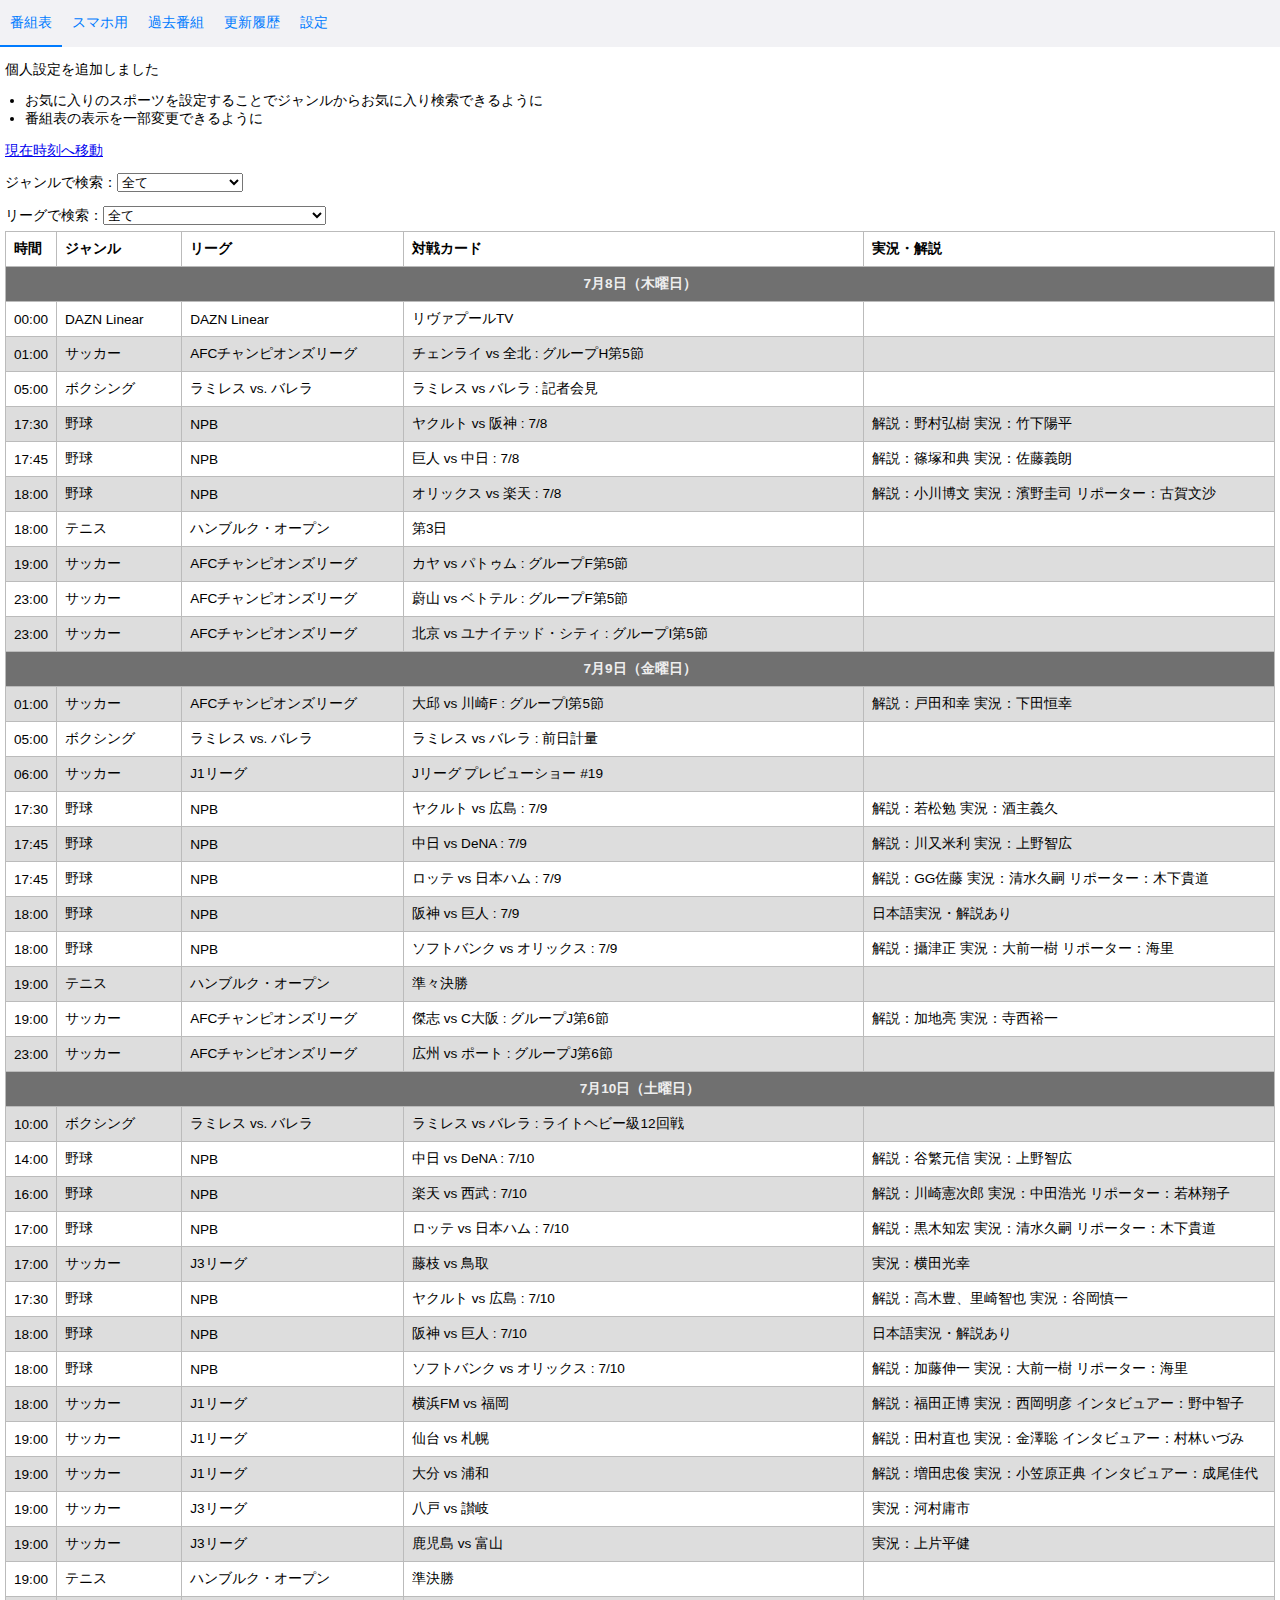
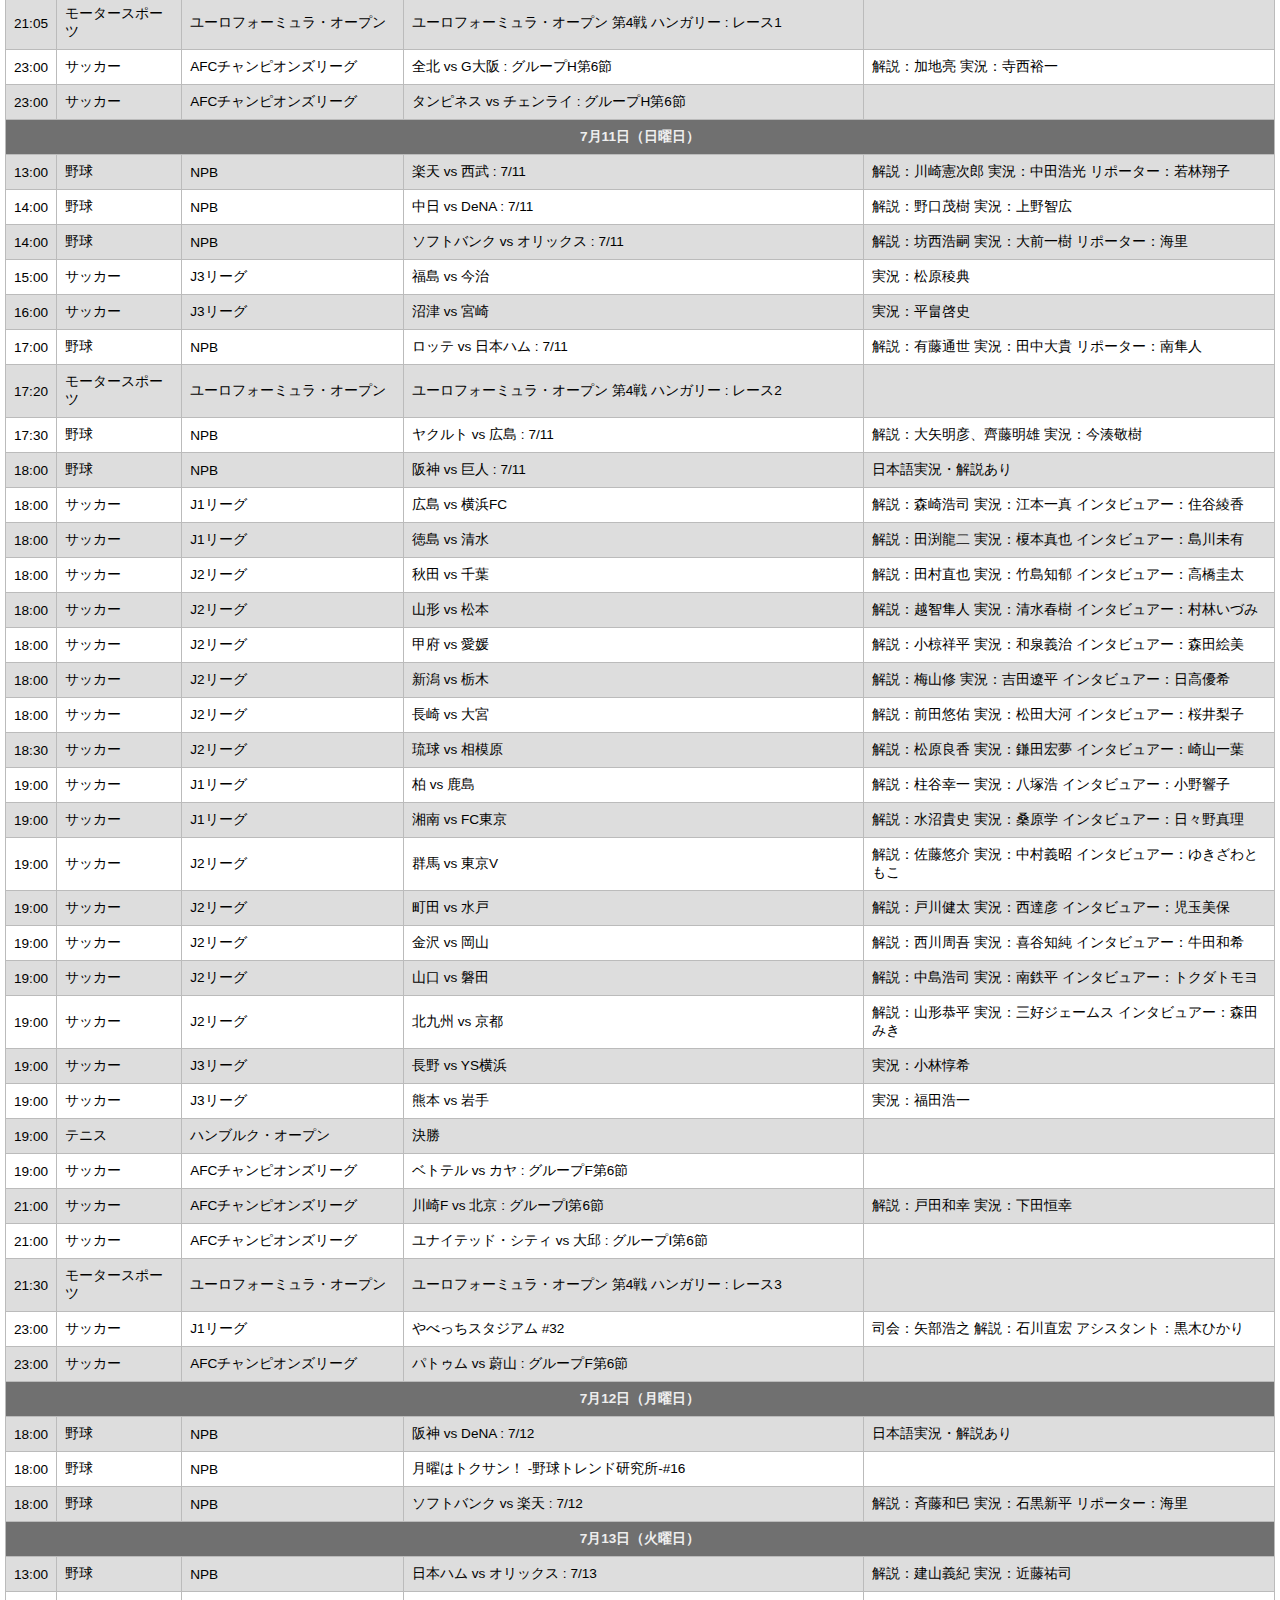
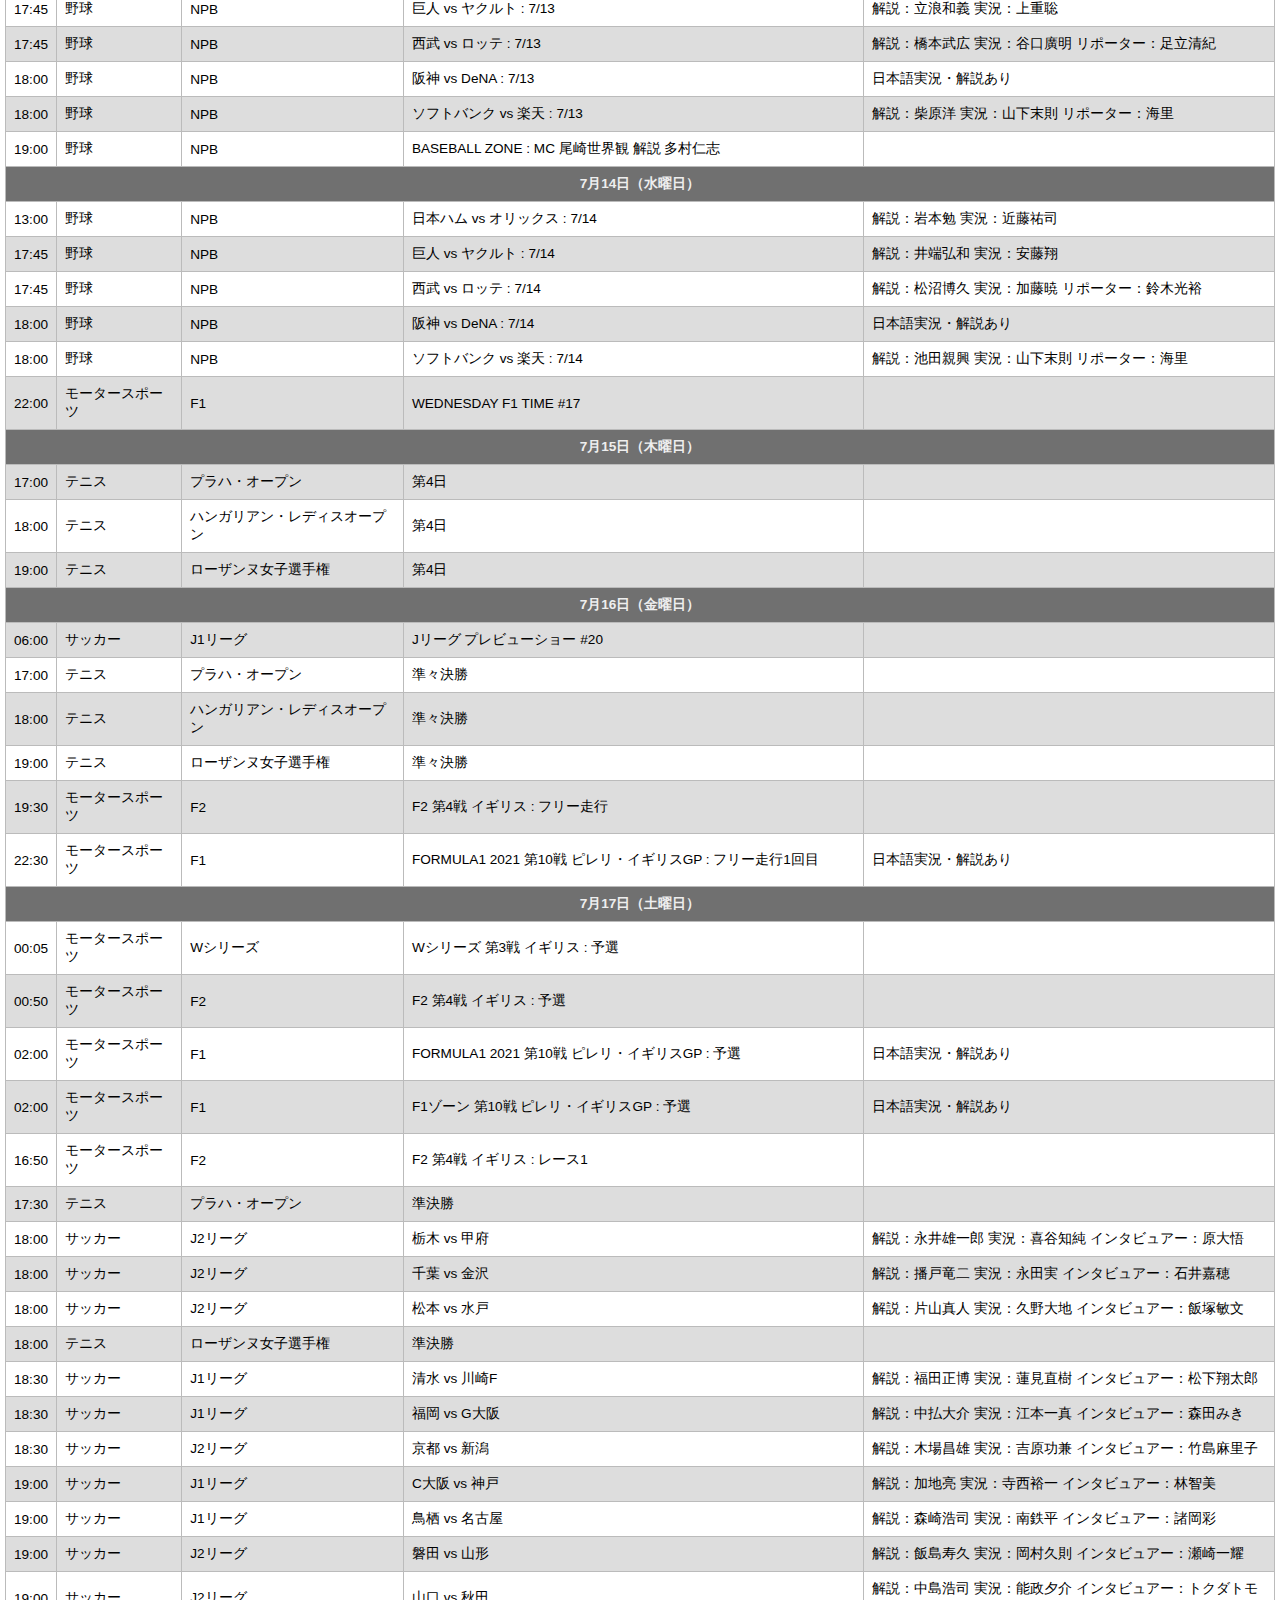
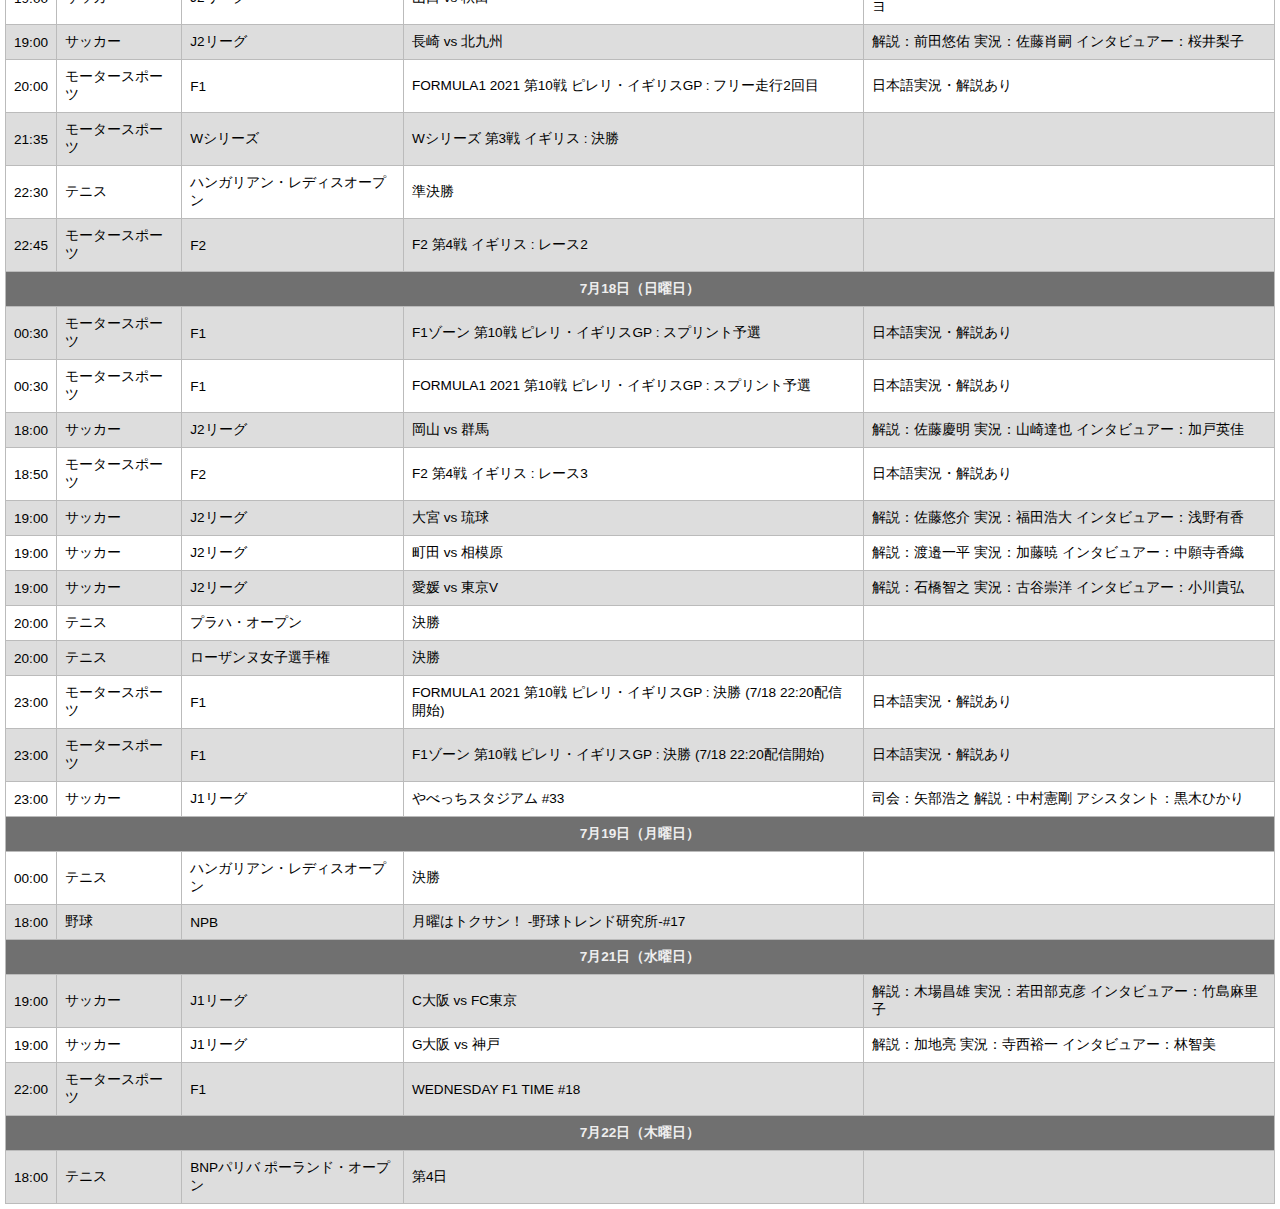
==== docs/index.html @ e7d512cc "番組表を更新" ====
<!DOCTYPE html>
<html lang="ja">
<head>
<meta charset="utf-8"/>
<meta name="viewport" content="width=device-width, initial-scale=1">
<title>DAZN番組表</title>
<script src="https://ajax.googleapis.com/ajax/libs/jquery/3.2.1/jquery.min.js"></script>
<link rel="stylesheet" href="./css/pc.css">
<script src="./js/search_schedule.js"></script>
</head>
<body>
<div id="menu"><ul>
<li class="current_location"><a href="./">番組表</a></li>
<li><a href="./sp/">スマホ用</a></li>
  <li><a href="past.html">過去番組</a></li>
<li><a href="changelog.html">更新履歴</a></li>
<li><a href="config.html">設定</a></li>
</ul>
</div>
<div id="footer" style="display:none;"></div>
<div class="container">
  
<!-- <div class="update_time">更新: 2021年07月08日 06:11</div> -->
<div id="for_bookmark"></div>
<p>個人設定を追加しました</p>
<ul style="padding: 0 1.5em;">
<li>お気に入りのスポーツを設定することでジャンルからお気に入り検索できるように</li>
<li>番組表の表示を一部変更できるように</li>
</ul>
<p><a href="javascript:void(0);" id="current_time">現在時刻へ移動</a></p>
ジャンルで検索：<select id="genre">
<option value="全て">全て</option>
<option value="お気に入り">お気に入り</option>
<option value="DAZN Linear">DAZN Linear</option>
<option value="サッカー">サッカー</option>
<option value="テニス">テニス</option>
<option value="ボクシング">ボクシング</option>
<option value="モータースポーツ">モータースポーツ</option>
<option value="野球">野球</option>
</select><br/>

リーグで検索：<select id="tournament">
<option value="全て">全て</option>
<option value="AFCチャンピオンズリーグ" class="サッカー">AFCチャンピオンズリーグ</option>
<option value="BNPパリバ ポーランド・オープン" class="テニス">BNPパリバ ポーランド・オープン</option>
<option value="DAZN Linear" class="DAZN Linear">DAZN Linear</option>
<option value="F1" class="モータースポーツ">F1</option>
<option value="F2" class="モータースポーツ">F2</option>
<option value="J1リーグ" class="サッカー">J1リーグ</option>
<option value="J2リーグ" class="サッカー">J2リーグ</option>
<option value="J3リーグ" class="サッカー">J3リーグ</option>
<option value="NPB" class="野球">NPB</option>
<option value="Wシリーズ" class="モータースポーツ">Wシリーズ</option>
<option value="ハンガリアン・レディスオープン" class="テニス">ハンガリアン・レディスオープン</option>
<option value="ハンブルク・オープン" class="テニス">ハンブルク・オープン</option>
<option value="プラハ・オープン" class="テニス">プラハ・オープン</option>
<option value="ユーロフォーミュラ・オープン" class="モータースポーツ">ユーロフォーミュラ・オープン</option>
<option value="ラミレス vs. バレラ" class="ボクシング">ラミレス vs. バレラ</option>
<option value="ローザンヌ女子選手権" class="テニス">ローザンヌ女子選手権</option>
</select><br/>
<table>
<tr><th>時間</th><th>ジャンル</th><th>リーグ</th><th>対戦カード</th><th>実況・解説</th></tr>
<tr class="date-row"><td colspan="5" rowspan="1"><b>7月8日（木曜日）</b></td></tr>
<tr><td class="date">00:00</td><td class="genre">DAZN Linear</td><td class="tournament">DAZN Linear</td><td>リヴァプールTV</td><td></td></tr>
<tr><td class="date">01:00</td><td class="genre">サッカー</td><td class="tournament">AFCチャンピオンズリーグ</td><td>チェンライ vs 全北 : グループH第5節</td><td></td></tr>
<tr><td class="date">05:00</td><td class="genre">ボクシング</td><td class="tournament">ラミレス vs. バレラ</td><td>ラミレス vs バレラ : 記者会見</td><td></td></tr>
<tr><td class="date">17:30</td><td class="genre">野球</td><td class="tournament">NPB</td><td>ヤクルト vs 阪神 : 7/8</td><td>解説：野村弘樹 実況：竹下陽平</td></tr>
<tr><td class="date">17:45</td><td class="genre">野球</td><td class="tournament">NPB</td><td>巨人 vs 中日 : 7/8</td><td>解説：篠塚和典 実況：佐藤義朗</td></tr>
<tr><td class="date">18:00</td><td class="genre">野球</td><td class="tournament">NPB</td><td>オリックス vs 楽天 : 7/8</td><td>解説：小川博文 実況：濱野圭司 リポーター：古賀文沙</td></tr>
<tr><td class="date">18:00</td><td class="genre">テニス</td><td class="tournament">ハンブルク・オープン</td><td>第3日</td><td></td></tr>
<tr><td class="date">19:00</td><td class="genre">サッカー</td><td class="tournament">AFCチャンピオンズリーグ</td><td>カヤ vs パトゥム : グループF第5節</td><td></td></tr>
<tr><td class="date">23:00</td><td class="genre">サッカー</td><td class="tournament">AFCチャンピオンズリーグ</td><td>蔚山 vs ベトテル : グループF第5節</td><td></td></tr>
<tr><td class="date">23:00</td><td class="genre">サッカー</td><td class="tournament">AFCチャンピオンズリーグ</td><td>北京 vs ユナイテッド・シティ : グループI第5節</td><td></td></tr>
<tr class="date-row"><td colspan="5" rowspan="1"><b>7月9日（金曜日）</b></td></tr>
<tr><td class="date">01:00</td><td class="genre">サッカー</td><td class="tournament">AFCチャンピオンズリーグ</td><td>大邱 vs 川崎F : グループI第5節</td><td>解説：戸田和幸 実況：下田恒幸</td></tr>
<tr><td class="date">05:00</td><td class="genre">ボクシング</td><td class="tournament">ラミレス vs. バレラ</td><td>ラミレス vs バレラ : 前日計量</td><td></td></tr>
<tr><td class="date">06:00</td><td class="genre">サッカー</td><td class="tournament">J1リーグ</td><td>Jリーグ プレビューショー #19</td><td></td></tr>
<tr><td class="date">17:30</td><td class="genre">野球</td><td class="tournament">NPB</td><td>ヤクルト vs 広島 : 7/9</td><td>解説：若松勉 実況：酒主義久</td></tr>
<tr><td class="date">17:45</td><td class="genre">野球</td><td class="tournament">NPB</td><td>中日 vs DeNA : 7/9</td><td>解説：川又米利 実況：上野智広</td></tr>
<tr><td class="date">17:45</td><td class="genre">野球</td><td class="tournament">NPB</td><td>ロッテ vs 日本ハム : 7/9</td><td>解説：GG佐藤 実況：清水久嗣 リポーター：木下貴道</td></tr>
<tr><td class="date">18:00</td><td class="genre">野球</td><td class="tournament">NPB</td><td>阪神 vs 巨人 : 7/9</td><td>日本語実況・解説あり</td></tr>
<tr><td class="date">18:00</td><td class="genre">野球</td><td class="tournament">NPB</td><td>ソフトバンク vs オリックス : 7/9</td><td>解説：攝津正 実況：大前一樹 リポーター：海里</td></tr>
<tr><td class="date">19:00</td><td class="genre">テニス</td><td class="tournament">ハンブルク・オープン</td><td>準々決勝</td><td></td></tr>
<tr><td class="date">19:00</td><td class="genre">サッカー</td><td class="tournament">AFCチャンピオンズリーグ</td><td>傑志 vs C大阪 : グループJ第6節</td><td>解説：加地亮 実況：寺西裕一</td></tr>
<tr><td class="date">23:00</td><td class="genre">サッカー</td><td class="tournament">AFCチャンピオンズリーグ</td><td>広州 vs ポート : グループJ第6節</td><td></td></tr>
<tr class="date-row"><td colspan="5" rowspan="1"><b>7月10日（土曜日）</b></td></tr>
<tr><td class="date">10:00</td><td class="genre">ボクシング</td><td class="tournament">ラミレス vs. バレラ</td><td>ラミレス vs バレラ : ライトヘビー級12回戦</td><td></td></tr>
<tr><td class="date">14:00</td><td class="genre">野球</td><td class="tournament">NPB</td><td>中日 vs DeNA : 7/10</td><td>解説：谷繁元信 実況：上野智広</td></tr>
<tr><td class="date">16:00</td><td class="genre">野球</td><td class="tournament">NPB</td><td>楽天 vs 西武 : 7/10</td><td>解説：川崎憲次郎 実況：中田浩光 リポーター：若林翔子</td></tr>
<tr><td class="date">17:00</td><td class="genre">野球</td><td class="tournament">NPB</td><td>ロッテ vs 日本ハム : 7/10</td><td>解説：黒木知宏 実況：清水久嗣 リポーター：木下貴道</td></tr>
<tr><td class="date">17:00</td><td class="genre">サッカー</td><td class="tournament">J3リーグ</td><td>藤枝 vs 鳥取</td><td>実況：横田光幸</td></tr>
<tr><td class="date">17:30</td><td class="genre">野球</td><td class="tournament">NPB</td><td>ヤクルト vs 広島 : 7/10</td><td>解説：高木豊、里崎智也 実況：谷岡慎一</td></tr>
<tr><td class="date">18:00</td><td class="genre">野球</td><td class="tournament">NPB</td><td>阪神 vs 巨人 : 7/10</td><td>日本語実況・解説あり</td></tr>
<tr><td class="date">18:00</td><td class="genre">野球</td><td class="tournament">NPB</td><td>ソフトバンク vs オリックス : 7/10</td><td>解説：加藤伸一 実況：大前一樹 リポーター：海里</td></tr>
<tr><td class="date">18:00</td><td class="genre">サッカー</td><td class="tournament">J1リーグ</td><td>横浜FM vs 福岡</td><td>解説：福田正博 実況：西岡明彦 インタビュアー：野中智子</td></tr>
<tr><td class="date">19:00</td><td class="genre">サッカー</td><td class="tournament">J1リーグ</td><td>仙台 vs 札幌</td><td>解説：田村直也 実況：金澤聡 インタビュアー：村林いづみ</td></tr>
<tr><td class="date">19:00</td><td class="genre">サッカー</td><td class="tournament">J1リーグ</td><td>大分 vs 浦和</td><td>解説：増田忠俊 実況：小笠原正典 インタビュアー：成尾佳代</td></tr>
<tr><td class="date">19:00</td><td class="genre">サッカー</td><td class="tournament">J3リーグ</td><td>八戸 vs 讃岐</td><td>実況：河村庸市</td></tr>
<tr><td class="date">19:00</td><td class="genre">サッカー</td><td class="tournament">J3リーグ</td><td>鹿児島 vs 富山</td><td>実況：上片平健</td></tr>
<tr><td class="date">19:00</td><td class="genre">テニス</td><td class="tournament">ハンブルク・オープン</td><td>準決勝</td><td></td></tr>
<tr><td class="date">21:05</td><td class="genre">モータースポーツ</td><td class="tournament">ユーロフォーミュラ・オープン</td><td>ユーロフォーミュラ・オープン 第4戦 ハンガリー : レース1</td><td></td></tr>
<tr><td class="date">23:00</td><td class="genre">サッカー</td><td class="tournament">AFCチャンピオンズリーグ</td><td>全北 vs G大阪 : グループH第6節</td><td>解説：加地亮 実況：寺西裕一</td></tr>
<tr><td class="date">23:00</td><td class="genre">サッカー</td><td class="tournament">AFCチャンピオンズリーグ</td><td>タンピネス vs チェンライ : グループH第6節</td><td></td></tr>
<tr class="date-row"><td colspan="5" rowspan="1"><b>7月11日（日曜日）</b></td></tr>
<tr><td class="date">13:00</td><td class="genre">野球</td><td class="tournament">NPB</td><td>楽天 vs 西武 : 7/11</td><td>解説：川崎憲次郎 実況：中田浩光 リポーター：若林翔子</td></tr>
<tr><td class="date">14:00</td><td class="genre">野球</td><td class="tournament">NPB</td><td>中日 vs DeNA : 7/11</td><td>解説：野口茂樹 実況：上野智広</td></tr>
<tr><td class="date">14:00</td><td class="genre">野球</td><td class="tournament">NPB</td><td>ソフトバンク vs オリックス : 7/11</td><td>解説：坊西浩嗣 実況：大前一樹 リポーター：海里</td></tr>
<tr><td class="date">15:00</td><td class="genre">サッカー</td><td class="tournament">J3リーグ</td><td>福島 vs 今治</td><td>実況：松原稜典</td></tr>
<tr><td class="date">16:00</td><td class="genre">サッカー</td><td class="tournament">J3リーグ</td><td>沼津 vs 宮崎</td><td>実況：平畠啓史</td></tr>
<tr><td class="date">17:00</td><td class="genre">野球</td><td class="tournament">NPB</td><td>ロッテ vs 日本ハム : 7/11</td><td>解説：有藤通世 実況：田中大貴 リポーター：南隼人</td></tr>
<tr><td class="date">17:20</td><td class="genre">モータースポーツ</td><td class="tournament">ユーロフォーミュラ・オープン</td><td>ユーロフォーミュラ・オープン 第4戦 ハンガリー : レース2</td><td></td></tr>
<tr><td class="date">17:30</td><td class="genre">野球</td><td class="tournament">NPB</td><td>ヤクルト vs 広島 : 7/11</td><td>解説：大矢明彦、齊藤明雄 実況：今湊敬樹</td></tr>
<tr><td class="date">18:00</td><td class="genre">野球</td><td class="tournament">NPB</td><td>阪神 vs 巨人 : 7/11</td><td>日本語実況・解説あり</td></tr>
<tr><td class="date">18:00</td><td class="genre">サッカー</td><td class="tournament">J1リーグ</td><td>広島 vs 横浜FC</td><td>解説：森崎浩司 実況：江本一真 インタビュアー：住谷綾香</td></tr>
<tr><td class="date">18:00</td><td class="genre">サッカー</td><td class="tournament">J1リーグ</td><td>徳島 vs 清水</td><td>解説：田渕龍二 実況：榎本真也 インタビュアー：島川未有</td></tr>
<tr><td class="date">18:00</td><td class="genre">サッカー</td><td class="tournament">J2リーグ</td><td>秋田 vs 千葉</td><td>解説：田村直也 実況：竹島知郁 インタビュアー：高橋圭太</td></tr>
<tr><td class="date">18:00</td><td class="genre">サッカー</td><td class="tournament">J2リーグ</td><td>山形 vs 松本</td><td>解説：越智隼人 実況：清水春樹 インタビュアー：村林いづみ</td></tr>
<tr><td class="date">18:00</td><td class="genre">サッカー</td><td class="tournament">J2リーグ</td><td>甲府 vs 愛媛</td><td>解説：小椋祥平 実況：和泉義治 インタビュアー：森田絵美</td></tr>
<tr><td class="date">18:00</td><td class="genre">サッカー</td><td class="tournament">J2リーグ</td><td>新潟 vs 栃木</td><td>解説：梅山修 実況：吉田遼平 インタビュアー：日高優希</td></tr>
<tr><td class="date">18:00</td><td class="genre">サッカー</td><td class="tournament">J2リーグ</td><td>長崎 vs 大宮</td><td>解説：前田悠佑 実況：松田大河 インタビュアー：桜井梨子</td></tr>
<tr><td class="date">18:30</td><td class="genre">サッカー</td><td class="tournament">J2リーグ</td><td>琉球 vs 相模原</td><td>解説：松原良香 実況：鎌田宏夢 インタビュアー：崎山一葉</td></tr>
<tr><td class="date">19:00</td><td class="genre">サッカー</td><td class="tournament">J1リーグ</td><td>柏 vs 鹿島</td><td>解説：柱谷幸一 実況：八塚浩 インタビュアー：小野響子</td></tr>
<tr><td class="date">19:00</td><td class="genre">サッカー</td><td class="tournament">J1リーグ</td><td>湘南 vs FC東京</td><td>解説：水沼貴史 実況：桑原学 インタビュアー：日々野真理</td></tr>
<tr><td class="date">19:00</td><td class="genre">サッカー</td><td class="tournament">J2リーグ</td><td>群馬 vs 東京V</td><td>解説：佐藤悠介 実況：中村義昭 インタビュアー：ゆきざわともこ</td></tr>
<tr><td class="date">19:00</td><td class="genre">サッカー</td><td class="tournament">J2リーグ</td><td>町田 vs 水戸</td><td>解説：戸川健太 実況：西達彦 インタビュアー：児玉美保</td></tr>
<tr><td class="date">19:00</td><td class="genre">サッカー</td><td class="tournament">J2リーグ</td><td>金沢 vs 岡山</td><td>解説：西川周吾 実況：喜谷知純 インタビュアー：牛田和希</td></tr>
<tr><td class="date">19:00</td><td class="genre">サッカー</td><td class="tournament">J2リーグ</td><td>山口 vs 磐田</td><td>解説：中島浩司 実況：南鉄平 インタビュアー：トクダトモヨ</td></tr>
<tr><td class="date">19:00</td><td class="genre">サッカー</td><td class="tournament">J2リーグ</td><td>北九州 vs 京都</td><td>解説：山形恭平 実況：三好ジェームス インタビュアー：森田みき</td></tr>
<tr><td class="date">19:00</td><td class="genre">サッカー</td><td class="tournament">J3リーグ</td><td>長野 vs YS横浜</td><td>実況：小林惇希</td></tr>
<tr><td class="date">19:00</td><td class="genre">サッカー</td><td class="tournament">J3リーグ</td><td>熊本 vs 岩手</td><td>実況：福田浩一</td></tr>
<tr><td class="date">19:00</td><td class="genre">テニス</td><td class="tournament">ハンブルク・オープン</td><td>決勝</td><td></td></tr>
<tr><td class="date">19:00</td><td class="genre">サッカー</td><td class="tournament">AFCチャンピオンズリーグ</td><td>ベトテル vs カヤ : グループF第6節</td><td></td></tr>
<tr><td class="date">21:00</td><td class="genre">サッカー</td><td class="tournament">AFCチャンピオンズリーグ</td><td>川崎F vs 北京 : グループI第6節</td><td>解説：戸田和幸 実況：下田恒幸</td></tr>
<tr><td class="date">21:00</td><td class="genre">サッカー</td><td class="tournament">AFCチャンピオンズリーグ</td><td>ユナイテッド・シティ vs 大邱 : グループI第6節</td><td></td></tr>
<tr><td class="date">21:30</td><td class="genre">モータースポーツ</td><td class="tournament">ユーロフォーミュラ・オープン</td><td>ユーロフォーミュラ・オープン 第4戦 ハンガリー : レース3</td><td></td></tr>
<tr><td class="date">23:00</td><td class="genre">サッカー</td><td class="tournament">J1リーグ</td><td>やべっちスタジアム #32</td><td>司会：矢部浩之 解説：石川直宏 アシスタント：黒木ひかり</td></tr>
<tr><td class="date">23:00</td><td class="genre">サッカー</td><td class="tournament">AFCチャンピオンズリーグ</td><td>パトゥム vs 蔚山 : グループF第6節</td><td></td></tr>
<tr class="date-row"><td colspan="5" rowspan="1"><b>7月12日（月曜日）</b></td></tr>
<tr><td class="date">18:00</td><td class="genre">野球</td><td class="tournament">NPB</td><td>阪神 vs DeNA : 7/12</td><td>日本語実況・解説あり</td></tr>
<tr><td class="date">18:00</td><td class="genre">野球</td><td class="tournament">NPB</td><td>月曜はトクサン！ -野球トレンド研究所-#16</td><td></td></tr>
<tr><td class="date">18:00</td><td class="genre">野球</td><td class="tournament">NPB</td><td>ソフトバンク vs 楽天 : 7/12</td><td>解説：斉藤和巳 実況：石黒新平 リポーター：海里</td></tr>
<tr class="date-row"><td colspan="5" rowspan="1"><b>7月13日（火曜日）</b></td></tr>
<tr><td class="date">13:00</td><td class="genre">野球</td><td class="tournament">NPB</td><td>日本ハム vs オリックス : 7/13</td><td>解説：建山義紀 実況：近藤祐司</td></tr>
<tr><td class="date">17:45</td><td class="genre">野球</td><td class="tournament">NPB</td><td>巨人 vs ヤクルト : 7/13</td><td>解説：立浪和義 実況：上重聡</td></tr>
<tr><td class="date">17:45</td><td class="genre">野球</td><td class="tournament">NPB</td><td>西武 vs ロッテ : 7/13</td><td>解説：橋本武広 実況：谷口廣明 リポーター：足立清紀</td></tr>
<tr><td class="date">18:00</td><td class="genre">野球</td><td class="tournament">NPB</td><td>阪神 vs DeNA : 7/13</td><td>日本語実況・解説あり</td></tr>
<tr><td class="date">18:00</td><td class="genre">野球</td><td class="tournament">NPB</td><td>ソフトバンク vs 楽天 : 7/13</td><td>解説：柴原洋 実況：山下末則 リポーター：海里</td></tr>
<tr><td class="date">19:00</td><td class="genre">野球</td><td class="tournament">NPB</td><td>BASEBALL ZONE : MC 尾崎世界観 解説 多村仁志</td><td></td></tr>
<tr class="date-row"><td colspan="5" rowspan="1"><b>7月14日（水曜日）</b></td></tr>
<tr><td class="date">13:00</td><td class="genre">野球</td><td class="tournament">NPB</td><td>日本ハム vs オリックス : 7/14</td><td>解説：岩本勉 実況：近藤祐司</td></tr>
<tr><td class="date">17:45</td><td class="genre">野球</td><td class="tournament">NPB</td><td>巨人 vs ヤクルト : 7/14</td><td>解説：井端弘和 実況：安藤翔</td></tr>
<tr><td class="date">17:45</td><td class="genre">野球</td><td class="tournament">NPB</td><td>西武 vs ロッテ : 7/14</td><td>解説：松沼博久 実況：加藤暁 リポーター：鈴木光裕</td></tr>
<tr><td class="date">18:00</td><td class="genre">野球</td><td class="tournament">NPB</td><td>阪神 vs DeNA : 7/14</td><td>日本語実況・解説あり</td></tr>
<tr><td class="date">18:00</td><td class="genre">野球</td><td class="tournament">NPB</td><td>ソフトバンク vs 楽天 : 7/14</td><td>解説：池田親興 実況：山下末則 リポーター：海里</td></tr>
<tr><td class="date">22:00</td><td class="genre">モータースポーツ</td><td class="tournament">F1</td><td>WEDNESDAY F1 TIME #17</td><td></td></tr>
<tr class="date-row"><td colspan="5" rowspan="1"><b>7月15日（木曜日）</b></td></tr>
<tr><td class="date">17:00</td><td class="genre">テニス</td><td class="tournament">プラハ・オープン</td><td>第4日</td><td></td></tr>
<tr><td class="date">18:00</td><td class="genre">テニス</td><td class="tournament">ハンガリアン・レディスオープン</td><td>第4日</td><td></td></tr>
<tr><td class="date">19:00</td><td class="genre">テニス</td><td class="tournament">ローザンヌ女子選手権</td><td>第4日</td><td></td></tr>
<tr class="date-row"><td colspan="5" rowspan="1"><b>7月16日（金曜日）</b></td></tr>
<tr><td class="date">06:00</td><td class="genre">サッカー</td><td class="tournament">J1リーグ</td><td>Jリーグ プレビューショー #20</td><td></td></tr>
<tr><td class="date">17:00</td><td class="genre">テニス</td><td class="tournament">プラハ・オープン</td><td>準々決勝</td><td></td></tr>
<tr><td class="date">18:00</td><td class="genre">テニス</td><td class="tournament">ハンガリアン・レディスオープン</td><td>準々決勝</td><td></td></tr>
<tr><td class="date">19:00</td><td class="genre">テニス</td><td class="tournament">ローザンヌ女子選手権</td><td>準々決勝</td><td></td></tr>
<tr><td class="date">19:30</td><td class="genre">モータースポーツ</td><td class="tournament">F2</td><td>F2 第4戦 イギリス : フリー走行</td><td></td></tr>
<tr><td class="date">22:30</td><td class="genre">モータースポーツ</td><td class="tournament">F1</td><td>FORMULA1 2021 第10戦 ピレリ・イギリスGP : フリー走行1回目</td><td>日本語実況・解説あり</td></tr>
<tr class="date-row"><td colspan="5" rowspan="1"><b>7月17日（土曜日）</b></td></tr>
<tr><td class="date">00:05</td><td class="genre">モータースポーツ</td><td class="tournament">Wシリーズ</td><td>Wシリーズ 第3戦 イギリス : 予選</td><td></td></tr>
<tr><td class="date">00:50</td><td class="genre">モータースポーツ</td><td class="tournament">F2</td><td>F2 第4戦 イギリス : 予選</td><td></td></tr>
<tr><td class="date">02:00</td><td class="genre">モータースポーツ</td><td class="tournament">F1</td><td>FORMULA1 2021 第10戦 ピレリ・イギリスGP : 予選</td><td>日本語実況・解説あり</td></tr>
<tr><td class="date">02:00</td><td class="genre">モータースポーツ</td><td class="tournament">F1</td><td>F1ゾーン 第10戦 ピレリ・イギリスGP : 予選</td><td>日本語実況・解説あり</td></tr>
<tr><td class="date">16:50</td><td class="genre">モータースポーツ</td><td class="tournament">F2</td><td>F2 第4戦 イギリス : レース1</td><td></td></tr>
<tr><td class="date">17:30</td><td class="genre">テニス</td><td class="tournament">プラハ・オープン</td><td>準決勝</td><td></td></tr>
<tr><td class="date">18:00</td><td class="genre">サッカー</td><td class="tournament">J2リーグ</td><td>栃木 vs 甲府</td><td>解説：永井雄一郎 実況：喜谷知純 インタビュアー：原大悟</td></tr>
<tr><td class="date">18:00</td><td class="genre">サッカー</td><td class="tournament">J2リーグ</td><td>千葉 vs 金沢</td><td>解説：播戸竜二 実況：永田実 インタビュアー：石井嘉穂</td></tr>
<tr><td class="date">18:00</td><td class="genre">サッカー</td><td class="tournament">J2リーグ</td><td>松本 vs 水戸</td><td>解説：片山真人 実況：久野大地 インタビュアー：飯塚敏文</td></tr>
<tr><td class="date">18:00</td><td class="genre">テニス</td><td class="tournament">ローザンヌ女子選手権</td><td>準決勝</td><td></td></tr>
<tr><td class="date">18:30</td><td class="genre">サッカー</td><td class="tournament">J1リーグ</td><td>清水 vs 川崎F</td><td>解説：福田正博 実況：蓮見直樹 インタビュアー：松下翔太郎</td></tr>
<tr><td class="date">18:30</td><td class="genre">サッカー</td><td class="tournament">J1リーグ</td><td>福岡 vs G大阪</td><td>解説：中払大介 実況：江本一真 インタビュアー：森田みき</td></tr>
<tr><td class="date">18:30</td><td class="genre">サッカー</td><td class="tournament">J2リーグ</td><td>京都 vs 新潟</td><td>解説：木場昌雄 実況：吉原功兼 インタビュアー：竹島麻里子</td></tr>
<tr><td class="date">19:00</td><td class="genre">サッカー</td><td class="tournament">J1リーグ</td><td>C大阪 vs 神戸</td><td>解説：加地亮 実況：寺西裕一 インタビュアー：林智美</td></tr>
<tr><td class="date">19:00</td><td class="genre">サッカー</td><td class="tournament">J1リーグ</td><td>鳥栖 vs 名古屋</td><td>解説：森崎浩司 実況：南鉄平 インタビュアー：諸岡彩</td></tr>
<tr><td class="date">19:00</td><td class="genre">サッカー</td><td class="tournament">J2リーグ</td><td>磐田 vs 山形</td><td>解説：飯島寿久 実況：岡村久則 インタビュアー：瀬崎一耀</td></tr>
<tr><td class="date">19:00</td><td class="genre">サッカー</td><td class="tournament">J2リーグ</td><td>山口 vs 秋田</td><td>解説：中島浩司 実況：能政夕介 インタビュアー：トクダトモヨ</td></tr>
<tr><td class="date">19:00</td><td class="genre">サッカー</td><td class="tournament">J2リーグ</td><td>長崎 vs 北九州</td><td>解説：前田悠佑 実況：佐藤肖嗣 インタビュアー：桜井梨子</td></tr>
<tr><td class="date">20:00</td><td class="genre">モータースポーツ</td><td class="tournament">F1</td><td>FORMULA1 2021 第10戦 ピレリ・イギリスGP : フリー走行2回目</td><td>日本語実況・解説あり</td></tr>
<tr><td class="date">21:35</td><td class="genre">モータースポーツ</td><td class="tournament">Wシリーズ</td><td>Wシリーズ 第3戦 イギリス : 決勝</td><td></td></tr>
<tr><td class="date">22:30</td><td class="genre">テニス</td><td class="tournament">ハンガリアン・レディスオープン</td><td>準決勝</td><td></td></tr>
<tr><td class="date">22:45</td><td class="genre">モータースポーツ</td><td class="tournament">F2</td><td>F2 第4戦 イギリス : レース2</td><td></td></tr>
<tr class="date-row"><td colspan="5" rowspan="1"><b>7月18日（日曜日）</b></td></tr>
<tr><td class="date">00:30</td><td class="genre">モータースポーツ</td><td class="tournament">F1</td><td>F1ゾーン 第10戦 ピレリ・イギリスGP : スプリント予選</td><td>日本語実況・解説あり</td></tr>
<tr><td class="date">00:30</td><td class="genre">モータースポーツ</td><td class="tournament">F1</td><td>FORMULA1 2021 第10戦 ピレリ・イギリスGP : スプリント予選</td><td>日本語実況・解説あり</td></tr>
<tr><td class="date">18:00</td><td class="genre">サッカー</td><td class="tournament">J2リーグ</td><td>岡山 vs 群馬</td><td>解説：佐藤慶明 実況：山崎達也 インタビュアー：加戸英佳</td></tr>
<tr><td class="date">18:50</td><td class="genre">モータースポーツ</td><td class="tournament">F2</td><td>F2 第4戦 イギリス : レース3</td><td>日本語実況・解説あり</td></tr>
<tr><td class="date">19:00</td><td class="genre">サッカー</td><td class="tournament">J2リーグ</td><td>大宮 vs 琉球</td><td>解説：佐藤悠介 実況：福田浩大 インタビュアー：浅野有香</td></tr>
<tr><td class="date">19:00</td><td class="genre">サッカー</td><td class="tournament">J2リーグ</td><td>町田 vs 相模原</td><td>解説：渡邉一平 実況：加藤暁 インタビュアー：中願寺香織</td></tr>
<tr><td class="date">19:00</td><td class="genre">サッカー</td><td class="tournament">J2リーグ</td><td>愛媛 vs 東京V</td><td>解説：石橋智之 実況：古谷崇洋 インタビュアー：小川貴弘</td></tr>
<tr><td class="date">20:00</td><td class="genre">テニス</td><td class="tournament">プラハ・オープン</td><td>決勝</td><td></td></tr>
<tr><td class="date">20:00</td><td class="genre">テニス</td><td class="tournament">ローザンヌ女子選手権</td><td>決勝</td><td></td></tr>
<tr><td class="date">23:00</td><td class="genre">モータースポーツ</td><td class="tournament">F1</td><td>FORMULA1 2021 第10戦 ピレリ・イギリスGP : 決勝 (7/18 22:20配信開始)</td><td>日本語実況・解説あり</td></tr>
<tr><td class="date">23:00</td><td class="genre">モータースポーツ</td><td class="tournament">F1</td><td>F1ゾーン 第10戦 ピレリ・イギリスGP : 決勝 (7/18 22:20配信開始)</td><td>日本語実況・解説あり</td></tr>
<tr><td class="date">23:00</td><td class="genre">サッカー</td><td class="tournament">J1リーグ</td><td>やべっちスタジアム #33</td><td>司会：矢部浩之 解説：中村憲剛 アシスタント：黒木ひかり</td></tr>
<tr class="date-row"><td colspan="5" rowspan="1"><b>7月19日（月曜日）</b></td></tr>
<tr><td class="date">00:00</td><td class="genre">テニス</td><td class="tournament">ハンガリアン・レディスオープン</td><td>決勝</td><td></td></tr>
<tr><td class="date">18:00</td><td class="genre">野球</td><td class="tournament">NPB</td><td>月曜はトクサン！ -野球トレンド研究所-#17</td><td></td></tr>
<tr class="date-row"><td colspan="5" rowspan="1"><b>7月21日（水曜日）</b></td></tr>
<tr><td class="date">19:00</td><td class="genre">サッカー</td><td class="tournament">J1リーグ</td><td>C大阪 vs FC東京</td><td>解説：木場昌雄 実況：若田部克彦 インタビュアー：竹島麻里子</td></tr>
<tr><td class="date">19:00</td><td class="genre">サッカー</td><td class="tournament">J1リーグ</td><td>G大阪 vs 神戸</td><td>解説：加地亮 実況：寺西裕一 インタビュアー：林智美</td></tr>
<tr><td class="date">22:00</td><td class="genre">モータースポーツ</td><td class="tournament">F1</td><td>WEDNESDAY F1 TIME #18</td><td></td></tr>
<tr class="date-row"><td colspan="5" rowspan="1"><b>7月22日（木曜日）</b></td></tr>
<tr><td class="date">18:00</td><td class="genre">テニス</td><td class="tournament">BNPパリバ ポーランド・オープン</td><td>第4日</td><td></td></tr>
</table>
</div>
</body>
</html>
---- docs/css/pc.css ----
body {
    background-color: white;
    font-size: 0.85em;
    margin: 0;
    font-family: sans-serif;
}

table {
    border-collapse: separate;
    border-spacing: 0;
    empty-cells: show;
    border-top: 1px solid #bbbbbb;
    border-right: none;
    border-bottom: none;
    border-left: 1px solid #bbbbbb;
}

td, th {
    border-top: none;
    border-right: 1px solid #bbbbbb;
    border-bottom: 1px solid #bbbbbb;
    border-left:none;
    text-align: left;
    padding: 8px;
}


tr:nth-child(even){
    background-color: #dddddd;
}

tr.date-row{
    background-color: #707070;
    color: #eeeeee;
}

#menu ul{
    margin: 0;
    padding: 0;
    list-style: none;
    overflow: hidden;
    background-color: #f2f2f5;
}
#menu li{
    float: left;
}
#menu li a{
    display: block;
    text-align: center;
    margin: 0 20px 0 0;
    color: #007bff;
    text-decoration: none;
    line-height: 45px;
    width: 100%;
}

div.container {
    margin: 5px;
}

#menu li.current_location {
    border-bottom: solid 2px #007bff;
}

@media screen and (max-width: 480px) {
    body {
	margin: 0;
    }
    
    #menu ul {
	width: 100%;
    }
    #menu li {
	width: 64px;
	width: -webkit-calc(100% / 5);
	width: calc(100% / 5);
    }
    #menu li a {
	margin: 0;
	font-size: 14px;
    }
    td:nth-child(4n){
	min-width: 5rem;
    }
    select#tournament {
	max-width: calc(100% - 7rem);
    }

    div.container {
	margin: 0;
    }
}

div#footer{
    background-color: #cccccc;
    color: #171717;
    z-index: 99;
    position: fixed;
    bottom: 0;
    left: 0;
    right: 0;
    padding: 5px 0px;
    border: solid 1px black;
}

div.update_time {
  margin: 1em 0;
}
select#genre {
  margin-bottom: 1em;
}
select#tournament {
  margin-bottom: 0.5em;
}
tr.date-row>td {
  text-align: center;
}

@media print {
    table {
	border-collapse: collapse;
	border: 1px solid #bbbbbb;
    }
    
    tr {
	page-break-inside: avoid;
    }

    td, th {
	border: 1px solid #bbbbbb;
    }
}
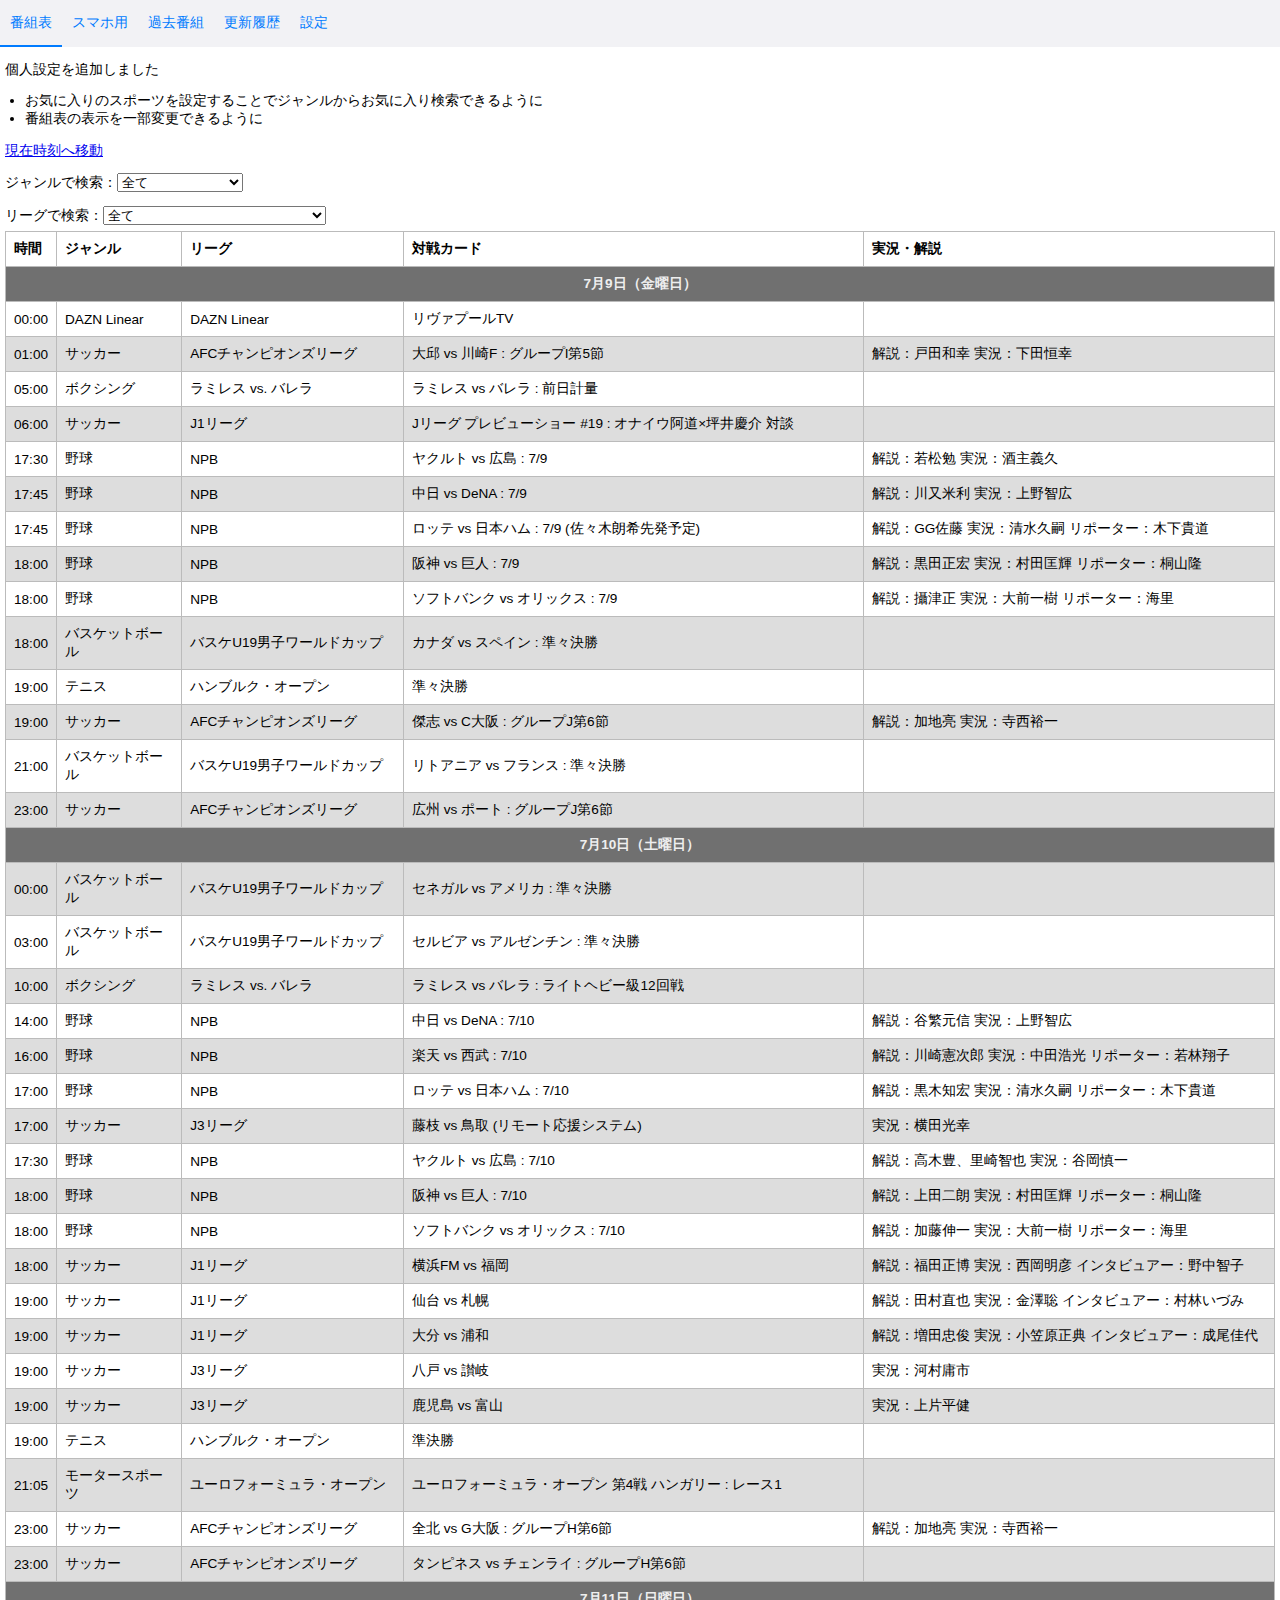
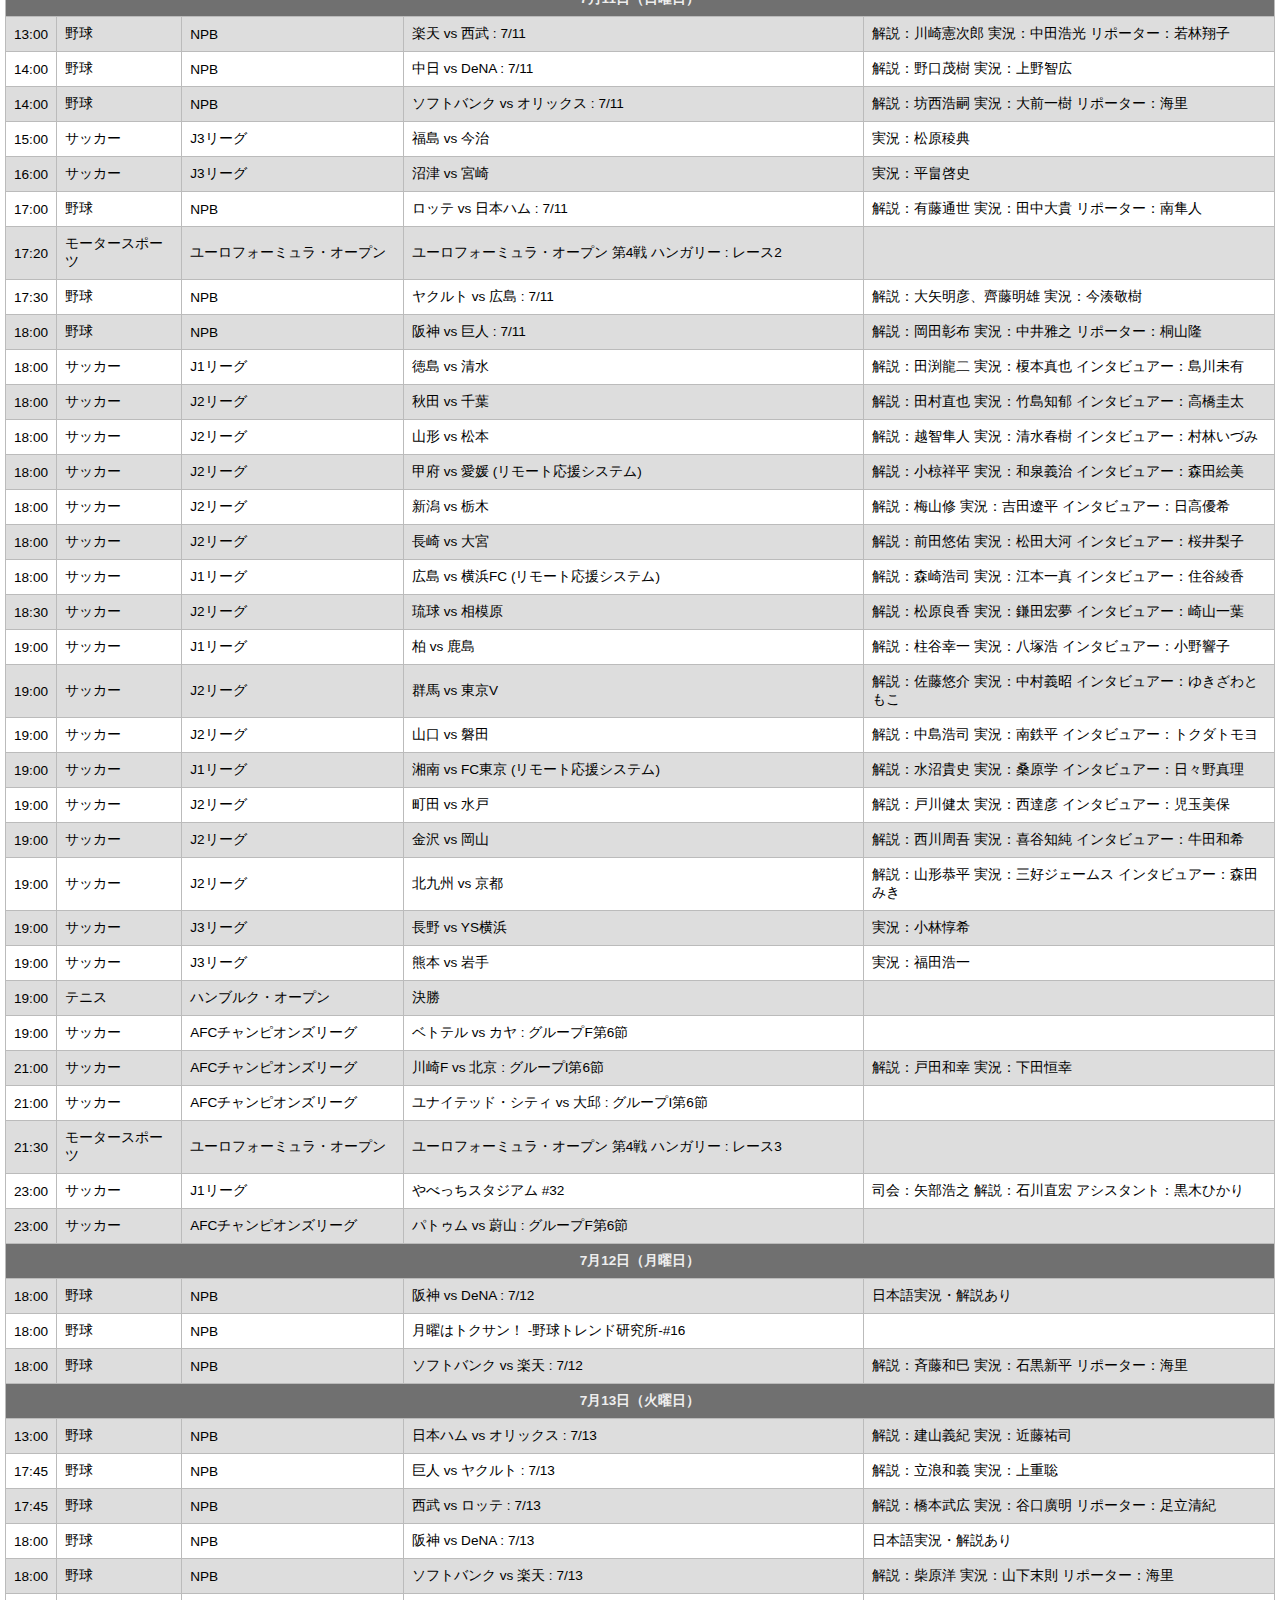
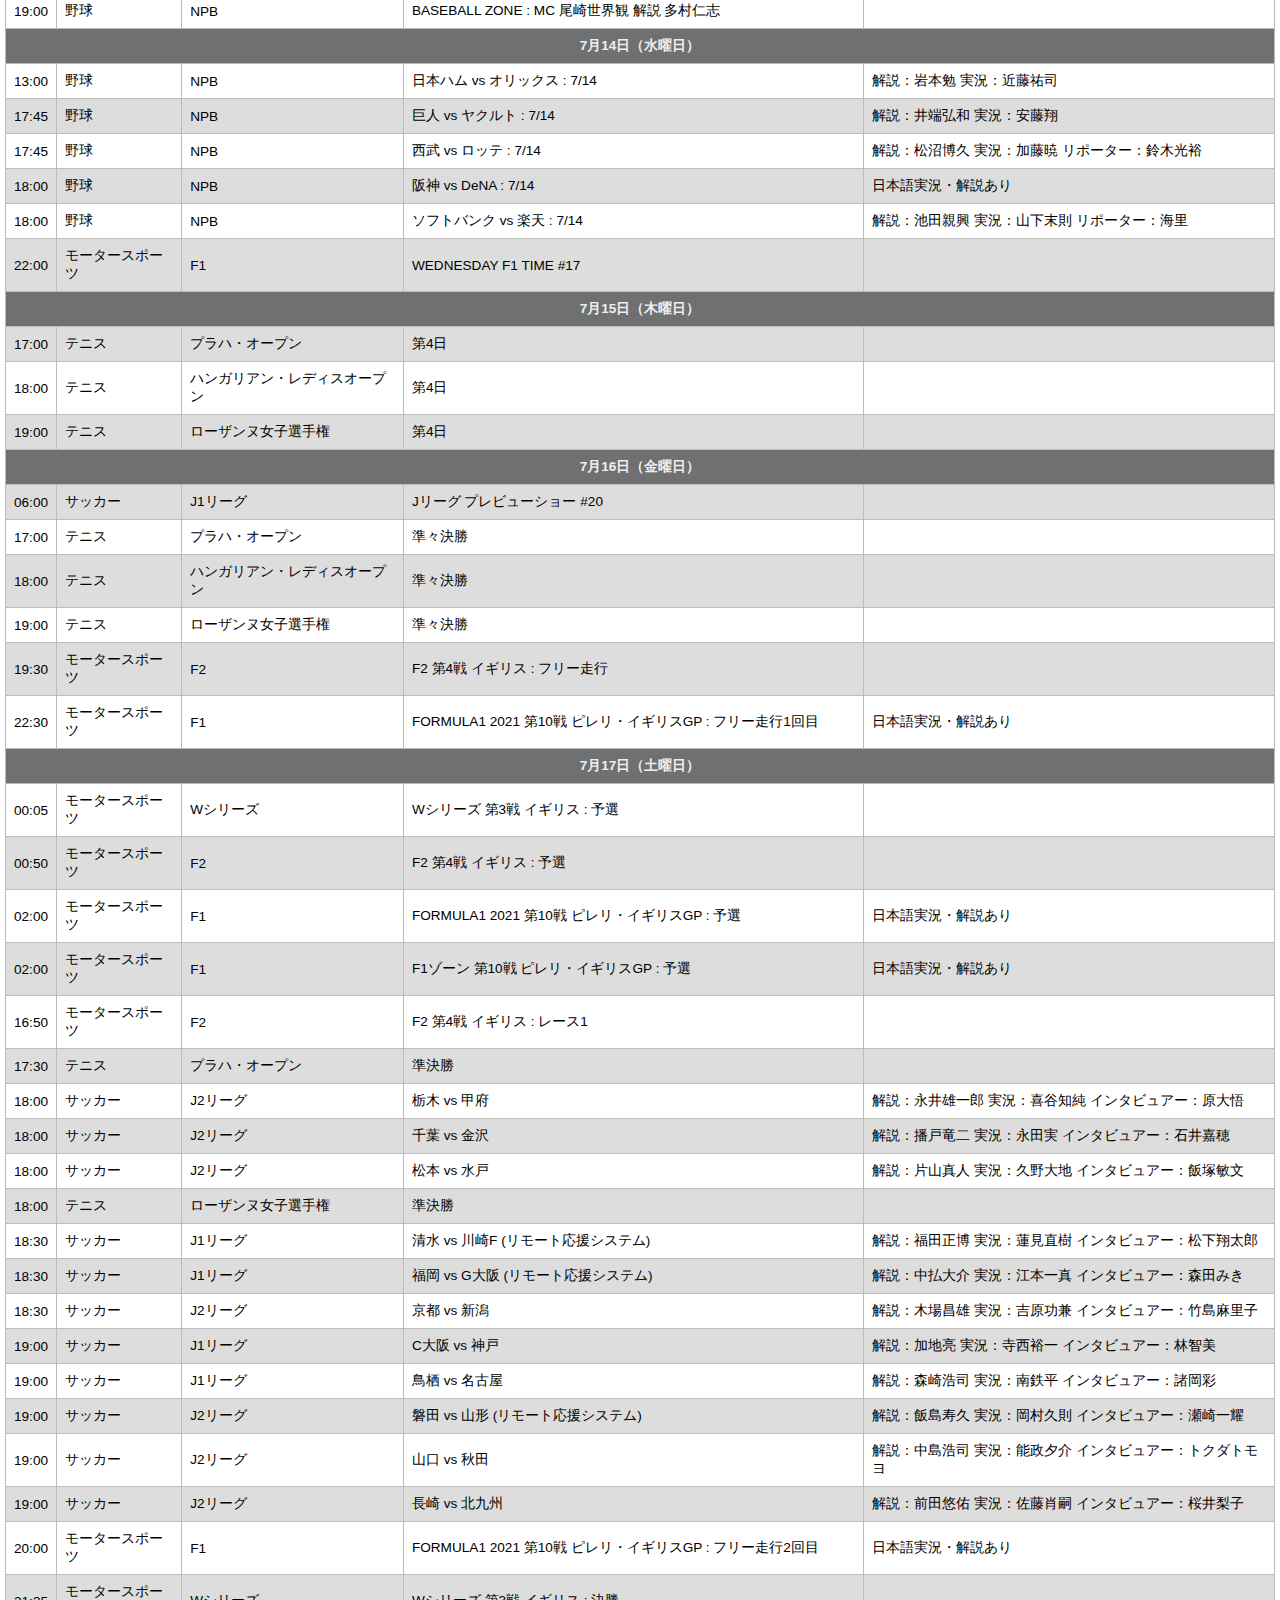
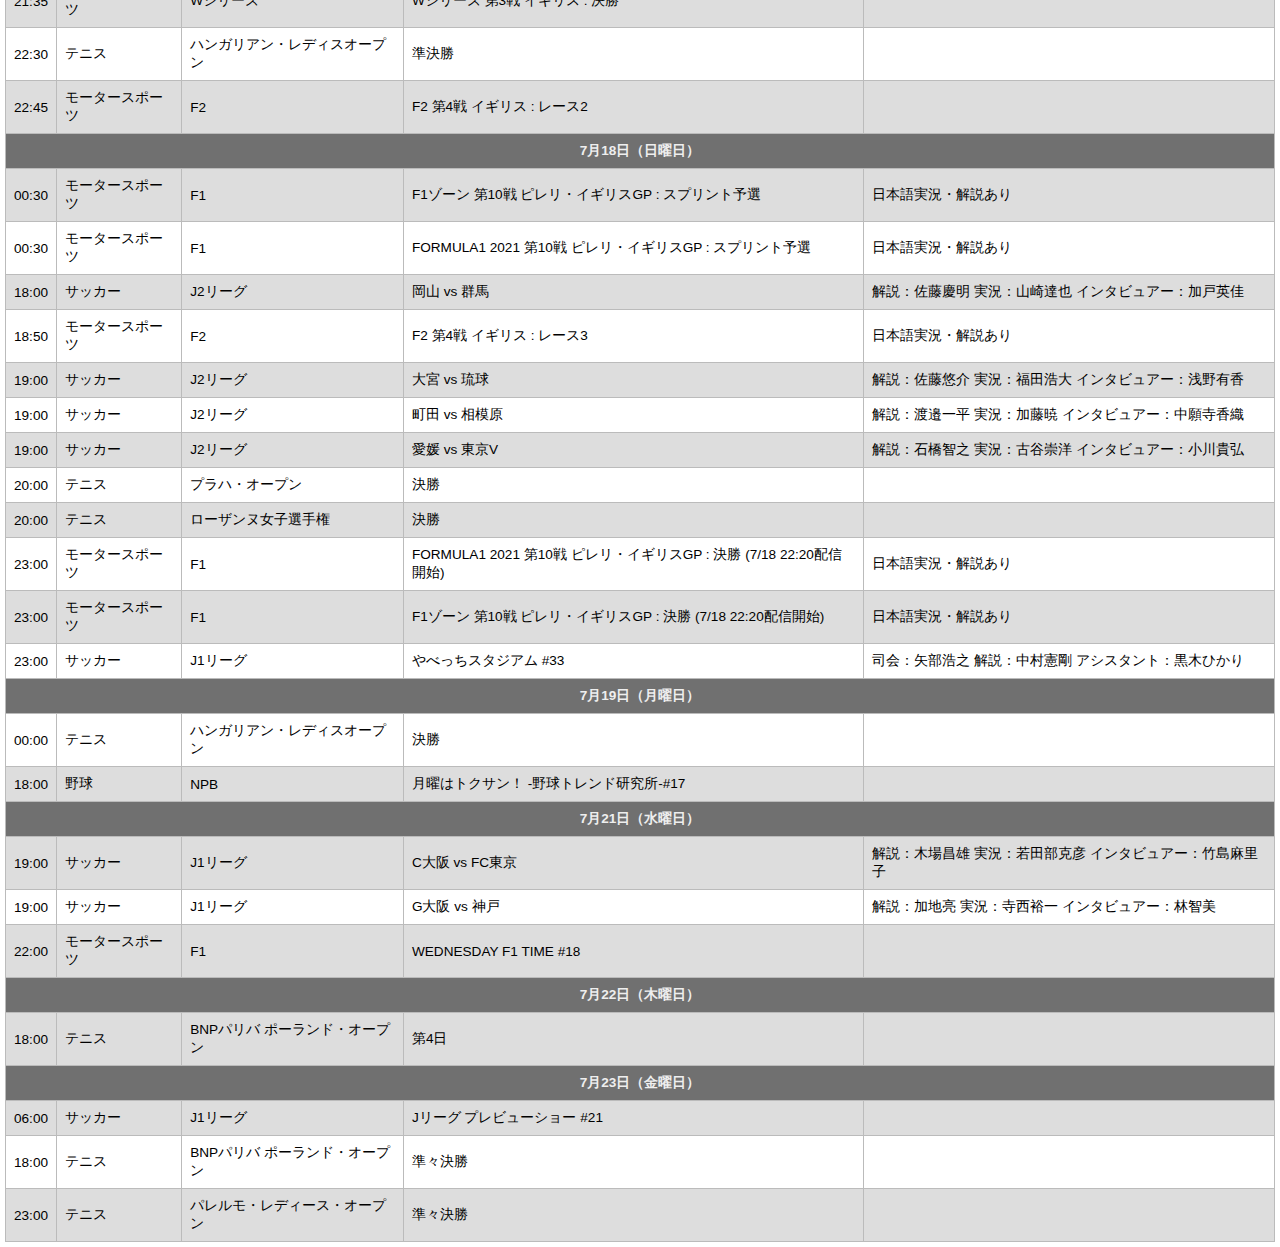
==== commit 5ad80ed3: "番組表を更新" ====
--- a/docs/index.html
+++ b/docs/index.html
@@ -20,7 +20,7 @@
 <div id="footer" style="display:none;"></div>
 <div class="container">
   
-<!-- <div class="update_time">更新: 2021年07月08日 06:11</div> -->
+<!-- <div class="update_time">更新: 2021年07月09日 06:25</div> -->
 <div id="for_bookmark"></div>
 <p>個人設定を追加しました</p>
 <ul style="padding: 0 1.5em;">
@@ -34,6 +34,7 @@
 <option value="DAZN Linear">DAZN Linear</option>
 <option value="サッカー">サッカー</option>
 <option value="テニス">テニス</option>
+<option value="バスケットボール">バスケットボール</option>
 <option value="ボクシング">ボクシング</option>
 <option value="モータースポーツ">モータースポーツ</option>
 <option value="野球">野球</option>
@@ -53,6 +54,8 @@
 <option value="Wシリーズ" class="モータースポーツ">Wシリーズ</option>
 <option value="ハンガリアン・レディスオープン" class="テニス">ハンガリアン・レディスオープン</option>
 <option value="ハンブルク・オープン" class="テニス">ハンブルク・オープン</option>
+<option value="バスケU19男子ワールドカップ" class="バスケットボール">バスケU19男子ワールドカップ</option>
+<option value="パレルモ・レディース・オープン" class="テニス">パレルモ・レディース・オープン</option>
 <option value="プラハ・オープン" class="テニス">プラハ・オープン</option>
 <option value="ユーロフォーミュラ・オープン" class="モータースポーツ">ユーロフォーミュラ・オープン</option>
 <option value="ラミレス vs. バレラ" class="ボクシング">ラミレス vs. バレラ</option>
@@ -60,37 +63,31 @@
 </select><br/>
 <table>
 <tr><th>時間</th><th>ジャンル</th><th>リーグ</th><th>対戦カード</th><th>実況・解説</th></tr>
-<tr class="date-row"><td colspan="5" rowspan="1"><b>7月8日（木曜日）</b></td></tr>
+<tr class="date-row"><td colspan="5" rowspan="1"><b>7月9日（金曜日）</b></td></tr>
 <tr><td class="date">00:00</td><td class="genre">DAZN Linear</td><td class="tournament">DAZN Linear</td><td>リヴァプールTV</td><td></td></tr>
-<tr><td class="date">01:00</td><td class="genre">サッカー</td><td class="tournament">AFCチャンピオンズリーグ</td><td>チェンライ vs 全北 : グループH第5節</td><td></td></tr>
-<tr><td class="date">05:00</td><td class="genre">ボクシング</td><td class="tournament">ラミレス vs. バレラ</td><td>ラミレス vs バレラ : 記者会見</td><td></td></tr>
-<tr><td class="date">17:30</td><td class="genre">野球</td><td class="tournament">NPB</td><td>ヤクルト vs 阪神 : 7/8</td><td>解説：野村弘樹 実況：竹下陽平</td></tr>
-<tr><td class="date">17:45</td><td class="genre">野球</td><td class="tournament">NPB</td><td>巨人 vs 中日 : 7/8</td><td>解説：篠塚和典 実況：佐藤義朗</td></tr>
-<tr><td class="date">18:00</td><td class="genre">野球</td><td class="tournament">NPB</td><td>オリックス vs 楽天 : 7/8</td><td>解説：小川博文 実況：濱野圭司 リポーター：古賀文沙</td></tr>
-<tr><td class="date">18:00</td><td class="genre">テニス</td><td class="tournament">ハンブルク・オープン</td><td>第3日</td><td></td></tr>
-<tr><td class="date">19:00</td><td class="genre">サッカー</td><td class="tournament">AFCチャンピオンズリーグ</td><td>カヤ vs パトゥム : グループF第5節</td><td></td></tr>
-<tr><td class="date">23:00</td><td class="genre">サッカー</td><td class="tournament">AFCチャンピオンズリーグ</td><td>蔚山 vs ベトテル : グループF第5節</td><td></td></tr>
-<tr><td class="date">23:00</td><td class="genre">サッカー</td><td class="tournament">AFCチャンピオンズリーグ</td><td>北京 vs ユナイテッド・シティ : グループI第5節</td><td></td></tr>
-<tr class="date-row"><td colspan="5" rowspan="1"><b>7月9日（金曜日）</b></td></tr>
 <tr><td class="date">01:00</td><td class="genre">サッカー</td><td class="tournament">AFCチャンピオンズリーグ</td><td>大邱 vs 川崎F : グループI第5節</td><td>解説：戸田和幸 実況：下田恒幸</td></tr>
 <tr><td class="date">05:00</td><td class="genre">ボクシング</td><td class="tournament">ラミレス vs. バレラ</td><td>ラミレス vs バレラ : 前日計量</td><td></td></tr>
-<tr><td class="date">06:00</td><td class="genre">サッカー</td><td class="tournament">J1リーグ</td><td>Jリーグ プレビューショー #19</td><td></td></tr>
+<tr><td class="date">06:00</td><td class="genre">サッカー</td><td class="tournament">J1リーグ</td><td>Jリーグ プレビューショー #19 : オナイウ阿道×坪井慶介 対談</td><td></td></tr>
 <tr><td class="date">17:30</td><td class="genre">野球</td><td class="tournament">NPB</td><td>ヤクルト vs 広島 : 7/9</td><td>解説：若松勉 実況：酒主義久</td></tr>
 <tr><td class="date">17:45</td><td class="genre">野球</td><td class="tournament">NPB</td><td>中日 vs DeNA : 7/9</td><td>解説：川又米利 実況：上野智広</td></tr>
-<tr><td class="date">17:45</td><td class="genre">野球</td><td class="tournament">NPB</td><td>ロッテ vs 日本ハム : 7/9</td><td>解説：GG佐藤 実況：清水久嗣 リポーター：木下貴道</td></tr>
-<tr><td class="date">18:00</td><td class="genre">野球</td><td class="tournament">NPB</td><td>阪神 vs 巨人 : 7/9</td><td>日本語実況・解説あり</td></tr>
+<tr><td class="date">17:45</td><td class="genre">野球</td><td class="tournament">NPB</td><td>ロッテ vs 日本ハム : 7/9 (佐々木朗希先発予定)</td><td>解説：GG佐藤 実況：清水久嗣 リポーター：木下貴道</td></tr>
+<tr><td class="date">18:00</td><td class="genre">野球</td><td class="tournament">NPB</td><td>阪神 vs 巨人 : 7/9</td><td>解説：黒田正宏 実況：村田匡輝 リポーター：桐山隆</td></tr>
 <tr><td class="date">18:00</td><td class="genre">野球</td><td class="tournament">NPB</td><td>ソフトバンク vs オリックス : 7/9</td><td>解説：攝津正 実況：大前一樹 リポーター：海里</td></tr>
+<tr><td class="date">18:00</td><td class="genre">バスケットボール</td><td class="tournament">バスケU19男子ワールドカップ</td><td>カナダ vs スペイン : 準々決勝</td><td></td></tr>
 <tr><td class="date">19:00</td><td class="genre">テニス</td><td class="tournament">ハンブルク・オープン</td><td>準々決勝</td><td></td></tr>
 <tr><td class="date">19:00</td><td class="genre">サッカー</td><td class="tournament">AFCチャンピオンズリーグ</td><td>傑志 vs C大阪 : グループJ第6節</td><td>解説：加地亮 実況：寺西裕一</td></tr>
+<tr><td class="date">21:00</td><td class="genre">バスケットボール</td><td class="tournament">バスケU19男子ワールドカップ</td><td>リトアニア vs フランス : 準々決勝</td><td></td></tr>
 <tr><td class="date">23:00</td><td class="genre">サッカー</td><td class="tournament">AFCチャンピオンズリーグ</td><td>広州 vs ポート : グループJ第6節</td><td></td></tr>
 <tr class="date-row"><td colspan="5" rowspan="1"><b>7月10日（土曜日）</b></td></tr>
+<tr><td class="date">00:00</td><td class="genre">バスケットボール</td><td class="tournament">バスケU19男子ワールドカップ</td><td>セネガル vs アメリカ : 準々決勝</td><td></td></tr>
+<tr><td class="date">03:00</td><td class="genre">バスケットボール</td><td class="tournament">バスケU19男子ワールドカップ</td><td>セルビア vs アルゼンチン : 準々決勝</td><td></td></tr>
 <tr><td class="date">10:00</td><td class="genre">ボクシング</td><td class="tournament">ラミレス vs. バレラ</td><td>ラミレス vs バレラ : ライトヘビー級12回戦</td><td></td></tr>
 <tr><td class="date">14:00</td><td class="genre">野球</td><td class="tournament">NPB</td><td>中日 vs DeNA : 7/10</td><td>解説：谷繁元信 実況：上野智広</td></tr>
 <tr><td class="date">16:00</td><td class="genre">野球</td><td class="tournament">NPB</td><td>楽天 vs 西武 : 7/10</td><td>解説：川崎憲次郎 実況：中田浩光 リポーター：若林翔子</td></tr>
 <tr><td class="date">17:00</td><td class="genre">野球</td><td class="tournament">NPB</td><td>ロッテ vs 日本ハム : 7/10</td><td>解説：黒木知宏 実況：清水久嗣 リポーター：木下貴道</td></tr>
-<tr><td class="date">17:00</td><td class="genre">サッカー</td><td class="tournament">J3リーグ</td><td>藤枝 vs 鳥取</td><td>実況：横田光幸</td></tr>
+<tr><td class="date">17:00</td><td class="genre">サッカー</td><td class="tournament">J3リーグ</td><td>藤枝 vs 鳥取 (リモート応援システム)</td><td>実況：横田光幸</td></tr>
 <tr><td class="date">17:30</td><td class="genre">野球</td><td class="tournament">NPB</td><td>ヤクルト vs 広島 : 7/10</td><td>解説：高木豊、里崎智也 実況：谷岡慎一</td></tr>
-<tr><td class="date">18:00</td><td class="genre">野球</td><td class="tournament">NPB</td><td>阪神 vs 巨人 : 7/10</td><td>日本語実況・解説あり</td></tr>
+<tr><td class="date">18:00</td><td class="genre">野球</td><td class="tournament">NPB</td><td>阪神 vs 巨人 : 7/10</td><td>解説：上田二朗 実況：村田匡輝 リポーター：桐山隆</td></tr>
 <tr><td class="date">18:00</td><td class="genre">野球</td><td class="tournament">NPB</td><td>ソフトバンク vs オリックス : 7/10</td><td>解説：加藤伸一 実況：大前一樹 リポーター：海里</td></tr>
 <tr><td class="date">18:00</td><td class="genre">サッカー</td><td class="tournament">J1リーグ</td><td>横浜FM vs 福岡</td><td>解説：福田正博 実況：西岡明彦 インタビュアー：野中智子</td></tr>
 <tr><td class="date">19:00</td><td class="genre">サッカー</td><td class="tournament">J1リーグ</td><td>仙台 vs 札幌</td><td>解説：田村直也 実況：金澤聡 インタビュアー：村林いづみ</td></tr>
@@ -110,21 +107,21 @@
 <tr><td class="date">17:00</td><td class="genre">野球</td><td class="tournament">NPB</td><td>ロッテ vs 日本ハム : 7/11</td><td>解説：有藤通世 実況：田中大貴 リポーター：南隼人</td></tr>
 <tr><td class="date">17:20</td><td class="genre">モータースポーツ</td><td class="tournament">ユーロフォーミュラ・オープン</td><td>ユーロフォーミュラ・オープン 第4戦 ハンガリー : レース2</td><td></td></tr>
 <tr><td class="date">17:30</td><td class="genre">野球</td><td class="tournament">NPB</td><td>ヤクルト vs 広島 : 7/11</td><td>解説：大矢明彦、齊藤明雄 実況：今湊敬樹</td></tr>
-<tr><td class="date">18:00</td><td class="genre">野球</td><td class="tournament">NPB</td><td>阪神 vs 巨人 : 7/11</td><td>日本語実況・解説あり</td></tr>
-<tr><td class="date">18:00</td><td class="genre">サッカー</td><td class="tournament">J1リーグ</td><td>広島 vs 横浜FC</td><td>解説：森崎浩司 実況：江本一真 インタビュアー：住谷綾香</td></tr>
+<tr><td class="date">18:00</td><td class="genre">野球</td><td class="tournament">NPB</td><td>阪神 vs 巨人 : 7/11</td><td>解説：岡田彰布 実況：中井雅之 リポーター：桐山隆</td></tr>
 <tr><td class="date">18:00</td><td class="genre">サッカー</td><td class="tournament">J1リーグ</td><td>徳島 vs 清水</td><td>解説：田渕龍二 実況：榎本真也 インタビュアー：島川未有</td></tr>
 <tr><td class="date">18:00</td><td class="genre">サッカー</td><td class="tournament">J2リーグ</td><td>秋田 vs 千葉</td><td>解説：田村直也 実況：竹島知郁 インタビュアー：高橋圭太</td></tr>
 <tr><td class="date">18:00</td><td class="genre">サッカー</td><td class="tournament">J2リーグ</td><td>山形 vs 松本</td><td>解説：越智隼人 実況：清水春樹 インタビュアー：村林いづみ</td></tr>
-<tr><td class="date">18:00</td><td class="genre">サッカー</td><td class="tournament">J2リーグ</td><td>甲府 vs 愛媛</td><td>解説：小椋祥平 実況：和泉義治 インタビュアー：森田絵美</td></tr>
+<tr><td class="date">18:00</td><td class="genre">サッカー</td><td class="tournament">J2リーグ</td><td>甲府 vs 愛媛 (リモート応援システム)</td><td>解説：小椋祥平 実況：和泉義治 インタビュアー：森田絵美</td></tr>
 <tr><td class="date">18:00</td><td class="genre">サッカー</td><td class="tournament">J2リーグ</td><td>新潟 vs 栃木</td><td>解説：梅山修 実況：吉田遼平 インタビュアー：日高優希</td></tr>
 <tr><td class="date">18:00</td><td class="genre">サッカー</td><td class="tournament">J2リーグ</td><td>長崎 vs 大宮</td><td>解説：前田悠佑 実況：松田大河 インタビュアー：桜井梨子</td></tr>
+<tr><td class="date">18:00</td><td class="genre">サッカー</td><td class="tournament">J1リーグ</td><td>広島 vs 横浜FC (リモート応援システム)</td><td>解説：森崎浩司 実況：江本一真 インタビュアー：住谷綾香</td></tr>
 <tr><td class="date">18:30</td><td class="genre">サッカー</td><td class="tournament">J2リーグ</td><td>琉球 vs 相模原</td><td>解説：松原良香 実況：鎌田宏夢 インタビュアー：崎山一葉</td></tr>
 <tr><td class="date">19:00</td><td class="genre">サッカー</td><td class="tournament">J1リーグ</td><td>柏 vs 鹿島</td><td>解説：柱谷幸一 実況：八塚浩 インタビュアー：小野響子</td></tr>
-<tr><td class="date">19:00</td><td class="genre">サッカー</td><td class="tournament">J1リーグ</td><td>湘南 vs FC東京</td><td>解説：水沼貴史 実況：桑原学 インタビュアー：日々野真理</td></tr>
 <tr><td class="date">19:00</td><td class="genre">サッカー</td><td class="tournament">J2リーグ</td><td>群馬 vs 東京V</td><td>解説：佐藤悠介 実況：中村義昭 インタビュアー：ゆきざわともこ</td></tr>
+<tr><td class="date">19:00</td><td class="genre">サッカー</td><td class="tournament">J2リーグ</td><td>山口 vs 磐田</td><td>解説：中島浩司 実況：南鉄平 インタビュアー：トクダトモヨ</td></tr>
+<tr><td class="date">19:00</td><td class="genre">サッカー</td><td class="tournament">J1リーグ</td><td>湘南 vs FC東京 (リモート応援システム)</td><td>解説：水沼貴史 実況：桑原学 インタビュアー：日々野真理</td></tr>
 <tr><td class="date">19:00</td><td class="genre">サッカー</td><td class="tournament">J2リーグ</td><td>町田 vs 水戸</td><td>解説：戸川健太 実況：西達彦 インタビュアー：児玉美保</td></tr>
 <tr><td class="date">19:00</td><td class="genre">サッカー</td><td class="tournament">J2リーグ</td><td>金沢 vs 岡山</td><td>解説：西川周吾 実況：喜谷知純 インタビュアー：牛田和希</td></tr>
-<tr><td class="date">19:00</td><td class="genre">サッカー</td><td class="tournament">J2リーグ</td><td>山口 vs 磐田</td><td>解説：中島浩司 実況：南鉄平 インタビュアー：トクダトモヨ</td></tr>
 <tr><td class="date">19:00</td><td class="genre">サッカー</td><td class="tournament">J2リーグ</td><td>北九州 vs 京都</td><td>解説：山形恭平 実況：三好ジェームス インタビュアー：森田みき</td></tr>
 <tr><td class="date">19:00</td><td class="genre">サッカー</td><td class="tournament">J3リーグ</td><td>長野 vs YS横浜</td><td>実況：小林惇希</td></tr>
 <tr><td class="date">19:00</td><td class="genre">サッカー</td><td class="tournament">J3リーグ</td><td>熊本 vs 岩手</td><td>実況：福田浩一</td></tr>
@@ -175,12 +172,12 @@
 <tr><td class="date">18:00</td><td class="genre">サッカー</td><td class="tournament">J2リーグ</td><td>千葉 vs 金沢</td><td>解説：播戸竜二 実況：永田実 インタビュアー：石井嘉穂</td></tr>
 <tr><td class="date">18:00</td><td class="genre">サッカー</td><td class="tournament">J2リーグ</td><td>松本 vs 水戸</td><td>解説：片山真人 実況：久野大地 インタビュアー：飯塚敏文</td></tr>
 <tr><td class="date">18:00</td><td class="genre">テニス</td><td class="tournament">ローザンヌ女子選手権</td><td>準決勝</td><td></td></tr>
-<tr><td class="date">18:30</td><td class="genre">サッカー</td><td class="tournament">J1リーグ</td><td>清水 vs 川崎F</td><td>解説：福田正博 実況：蓮見直樹 インタビュアー：松下翔太郎</td></tr>
-<tr><td class="date">18:30</td><td class="genre">サッカー</td><td class="tournament">J1リーグ</td><td>福岡 vs G大阪</td><td>解説：中払大介 実況：江本一真 インタビュアー：森田みき</td></tr>
+<tr><td class="date">18:30</td><td class="genre">サッカー</td><td class="tournament">J1リーグ</td><td>清水 vs 川崎F (リモート応援システム)</td><td>解説：福田正博 実況：蓮見直樹 インタビュアー：松下翔太郎</td></tr>
+<tr><td class="date">18:30</td><td class="genre">サッカー</td><td class="tournament">J1リーグ</td><td>福岡 vs G大阪 (リモート応援システム)</td><td>解説：中払大介 実況：江本一真 インタビュアー：森田みき</td></tr>
 <tr><td class="date">18:30</td><td class="genre">サッカー</td><td class="tournament">J2リーグ</td><td>京都 vs 新潟</td><td>解説：木場昌雄 実況：吉原功兼 インタビュアー：竹島麻里子</td></tr>
 <tr><td class="date">19:00</td><td class="genre">サッカー</td><td class="tournament">J1リーグ</td><td>C大阪 vs 神戸</td><td>解説：加地亮 実況：寺西裕一 インタビュアー：林智美</td></tr>
 <tr><td class="date">19:00</td><td class="genre">サッカー</td><td class="tournament">J1リーグ</td><td>鳥栖 vs 名古屋</td><td>解説：森崎浩司 実況：南鉄平 インタビュアー：諸岡彩</td></tr>
-<tr><td class="date">19:00</td><td class="genre">サッカー</td><td class="tournament">J2リーグ</td><td>磐田 vs 山形</td><td>解説：飯島寿久 実況：岡村久則 インタビュアー：瀬崎一耀</td></tr>
+<tr><td class="date">19:00</td><td class="genre">サッカー</td><td class="tournament">J2リーグ</td><td>磐田 vs 山形 (リモート応援システム)</td><td>解説：飯島寿久 実況：岡村久則 インタビュアー：瀬崎一耀</td></tr>
 <tr><td class="date">19:00</td><td class="genre">サッカー</td><td class="tournament">J2リーグ</td><td>山口 vs 秋田</td><td>解説：中島浩司 実況：能政夕介 インタビュアー：トクダトモヨ</td></tr>
 <tr><td class="date">19:00</td><td class="genre">サッカー</td><td class="tournament">J2リーグ</td><td>長崎 vs 北九州</td><td>解説：前田悠佑 実況：佐藤肖嗣 インタビュアー：桜井梨子</td></tr>
 <tr><td class="date">20:00</td><td class="genre">モータースポーツ</td><td class="tournament">F1</td><td>FORMULA1 2021 第10戦 ピレリ・イギリスGP : フリー走行2回目</td><td>日本語実況・解説あり</td></tr>
@@ -209,6 +206,10 @@
 <tr><td class="date">22:00</td><td class="genre">モータースポーツ</td><td class="tournament">F1</td><td>WEDNESDAY F1 TIME #18</td><td></td></tr>
 <tr class="date-row"><td colspan="5" rowspan="1"><b>7月22日（木曜日）</b></td></tr>
 <tr><td class="date">18:00</td><td class="genre">テニス</td><td class="tournament">BNPパリバ ポーランド・オープン</td><td>第4日</td><td></td></tr>
+<tr class="date-row"><td colspan="5" rowspan="1"><b>7月23日（金曜日）</b></td></tr>
+<tr><td class="date">06:00</td><td class="genre">サッカー</td><td class="tournament">J1リーグ</td><td>Jリーグ プレビューショー #21</td><td></td></tr>
+<tr><td class="date">18:00</td><td class="genre">テニス</td><td class="tournament">BNPパリバ ポーランド・オープン</td><td>準々決勝</td><td></td></tr>
+<tr><td class="date">23:00</td><td class="genre">テニス</td><td class="tournament">パレルモ・レディース・オープン</td><td>準々決勝</td><td></td></tr>
 </table>
 </div>
 </body>
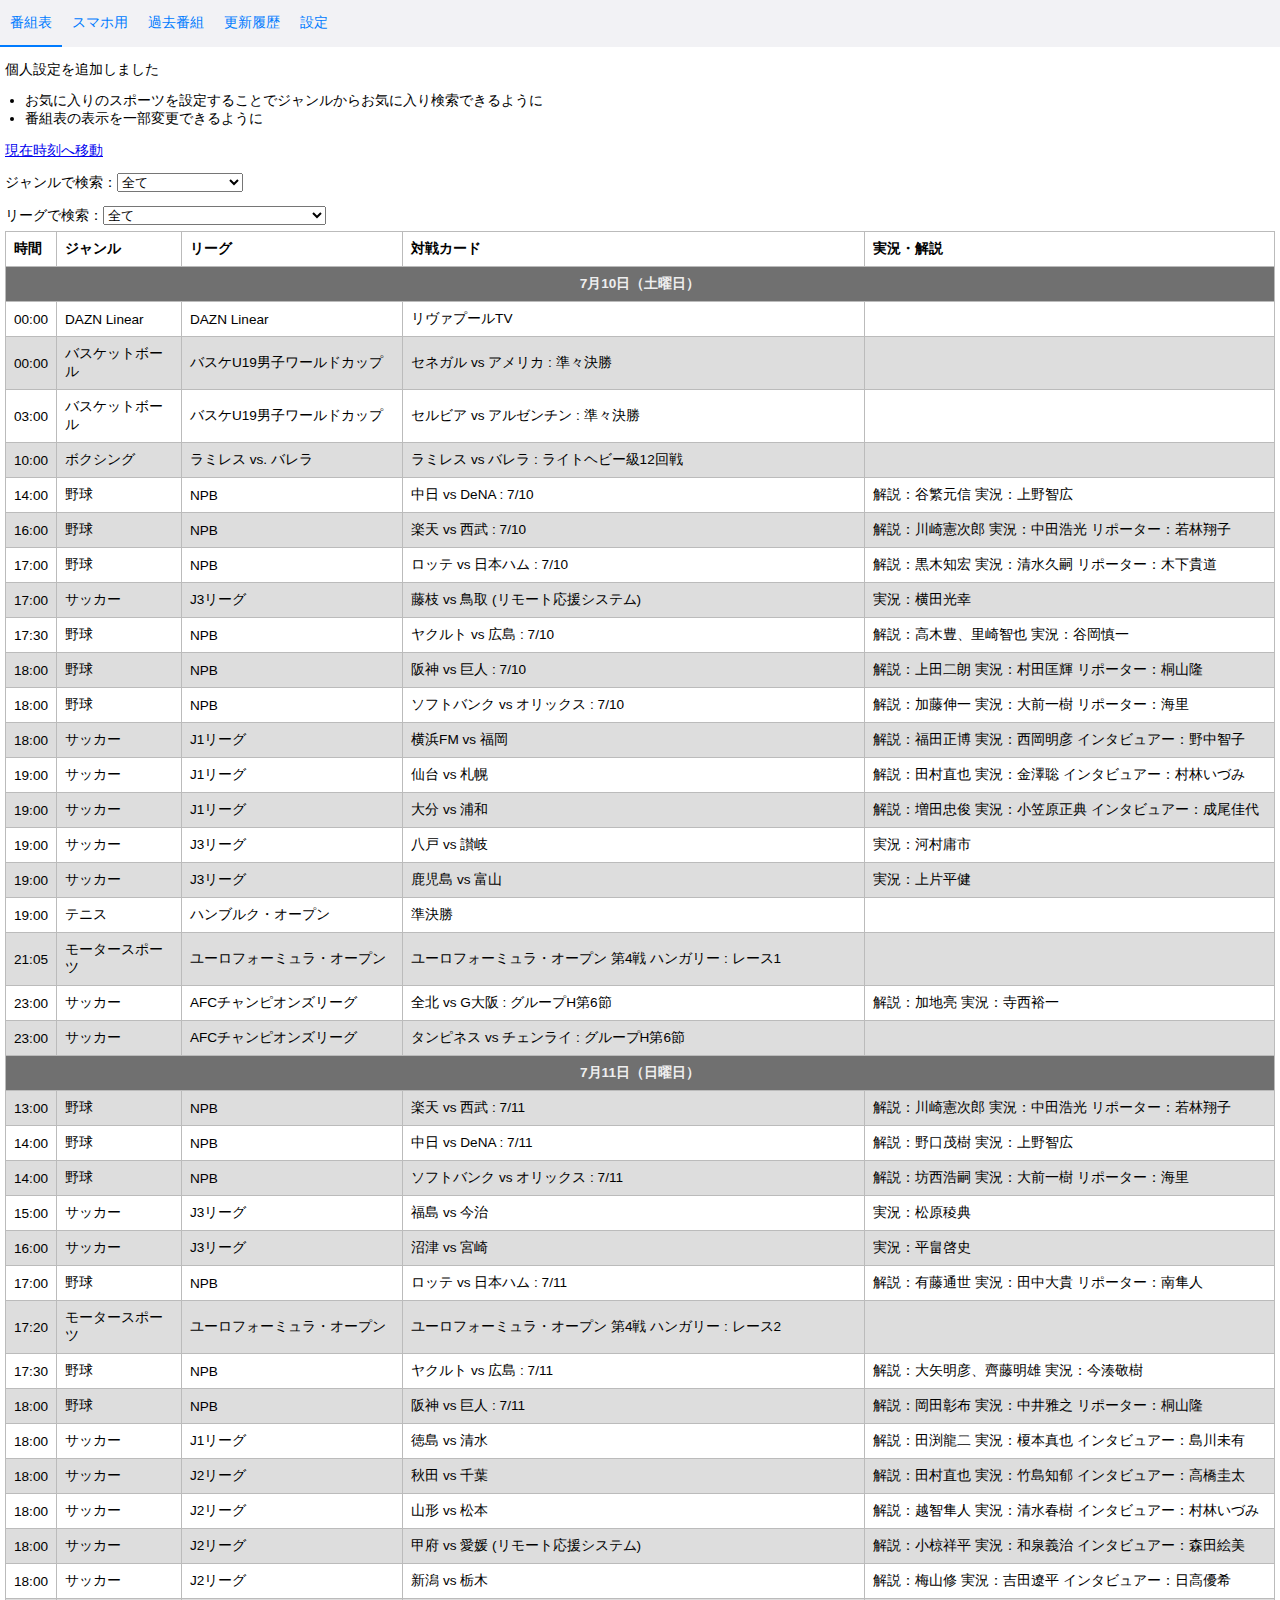
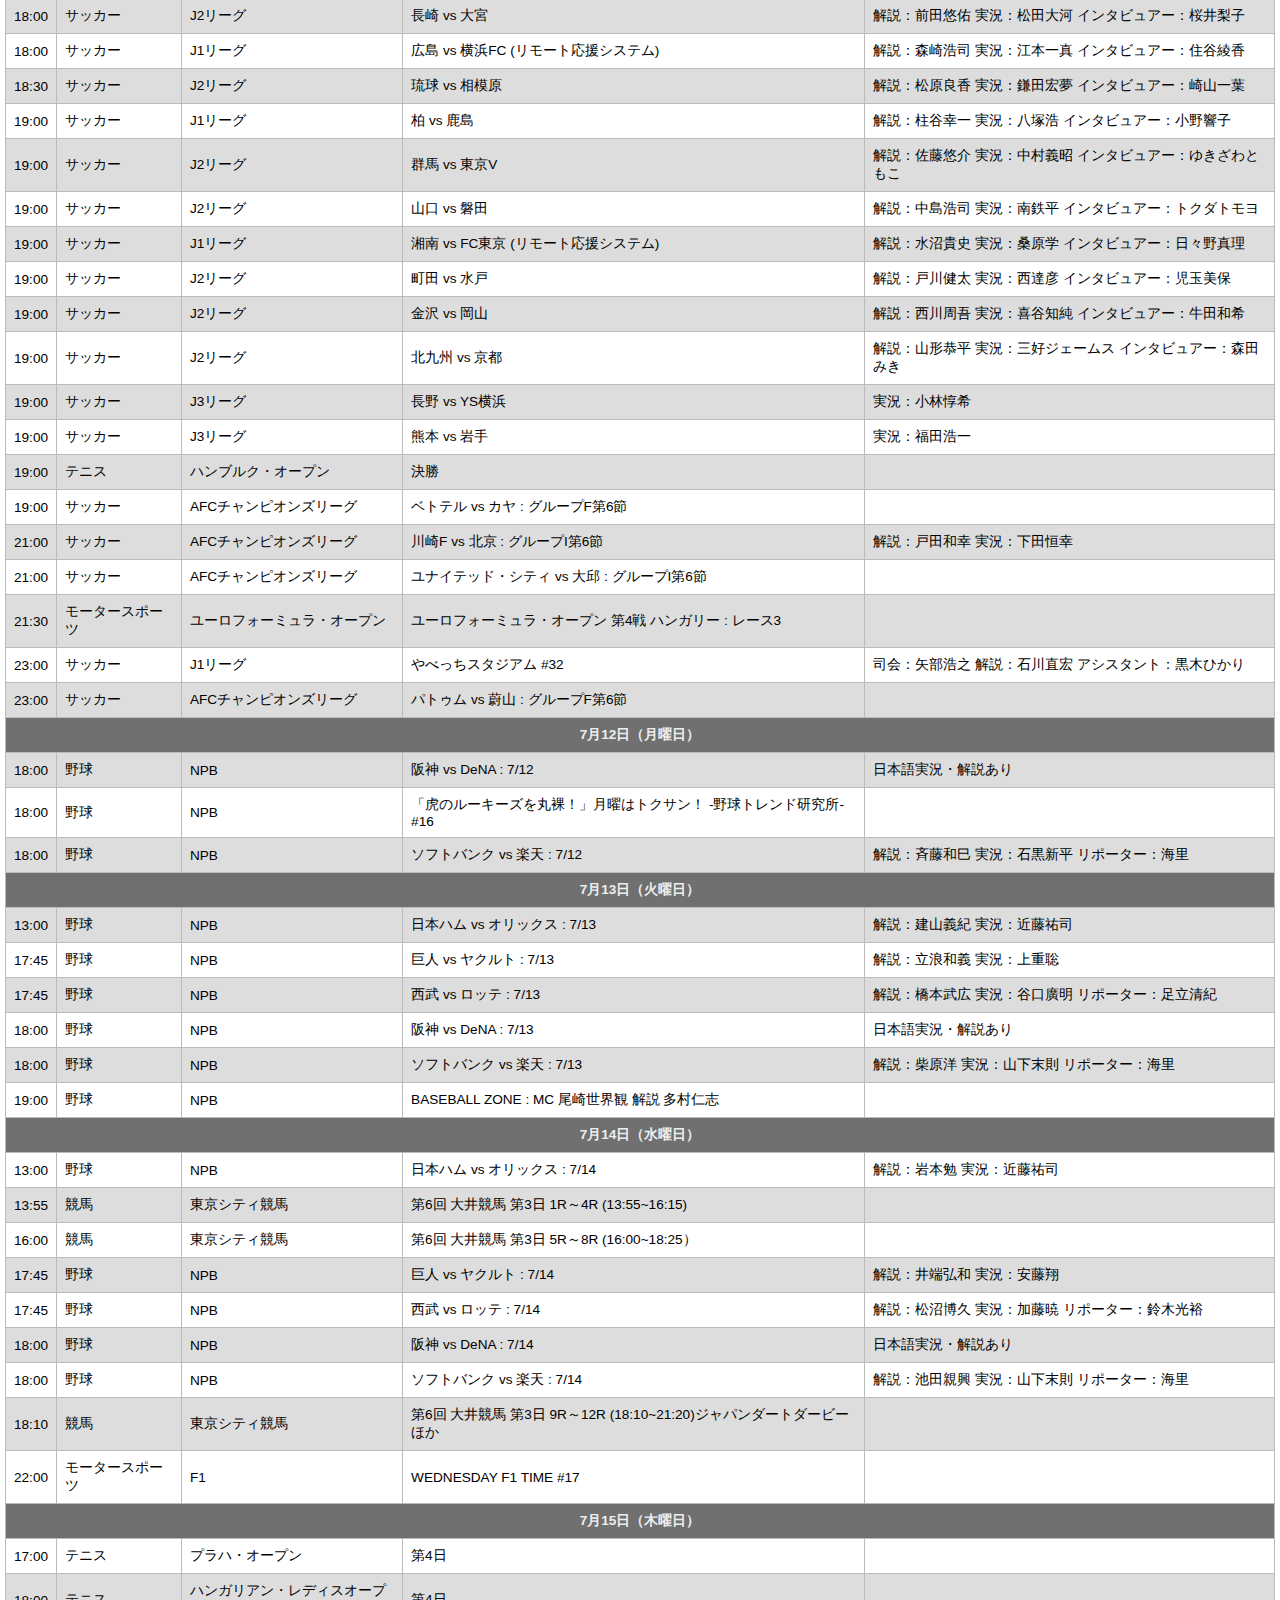
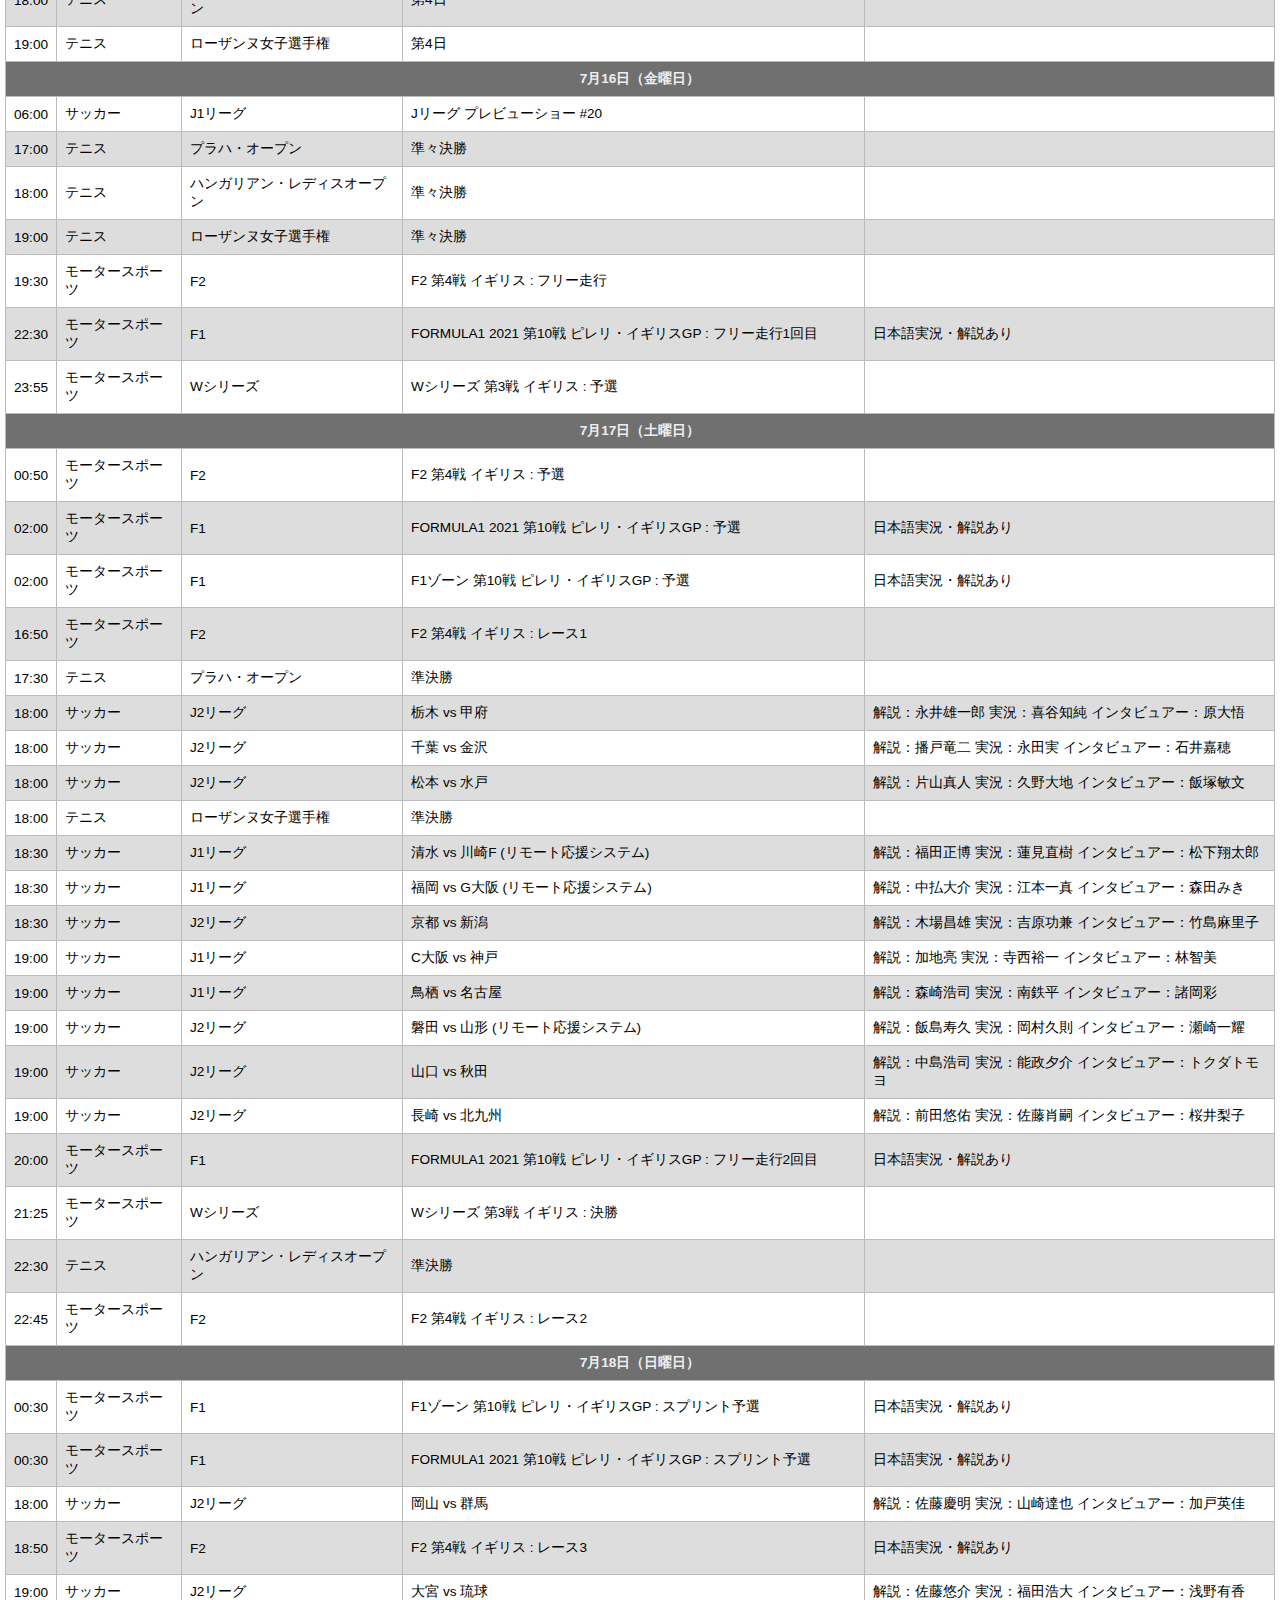
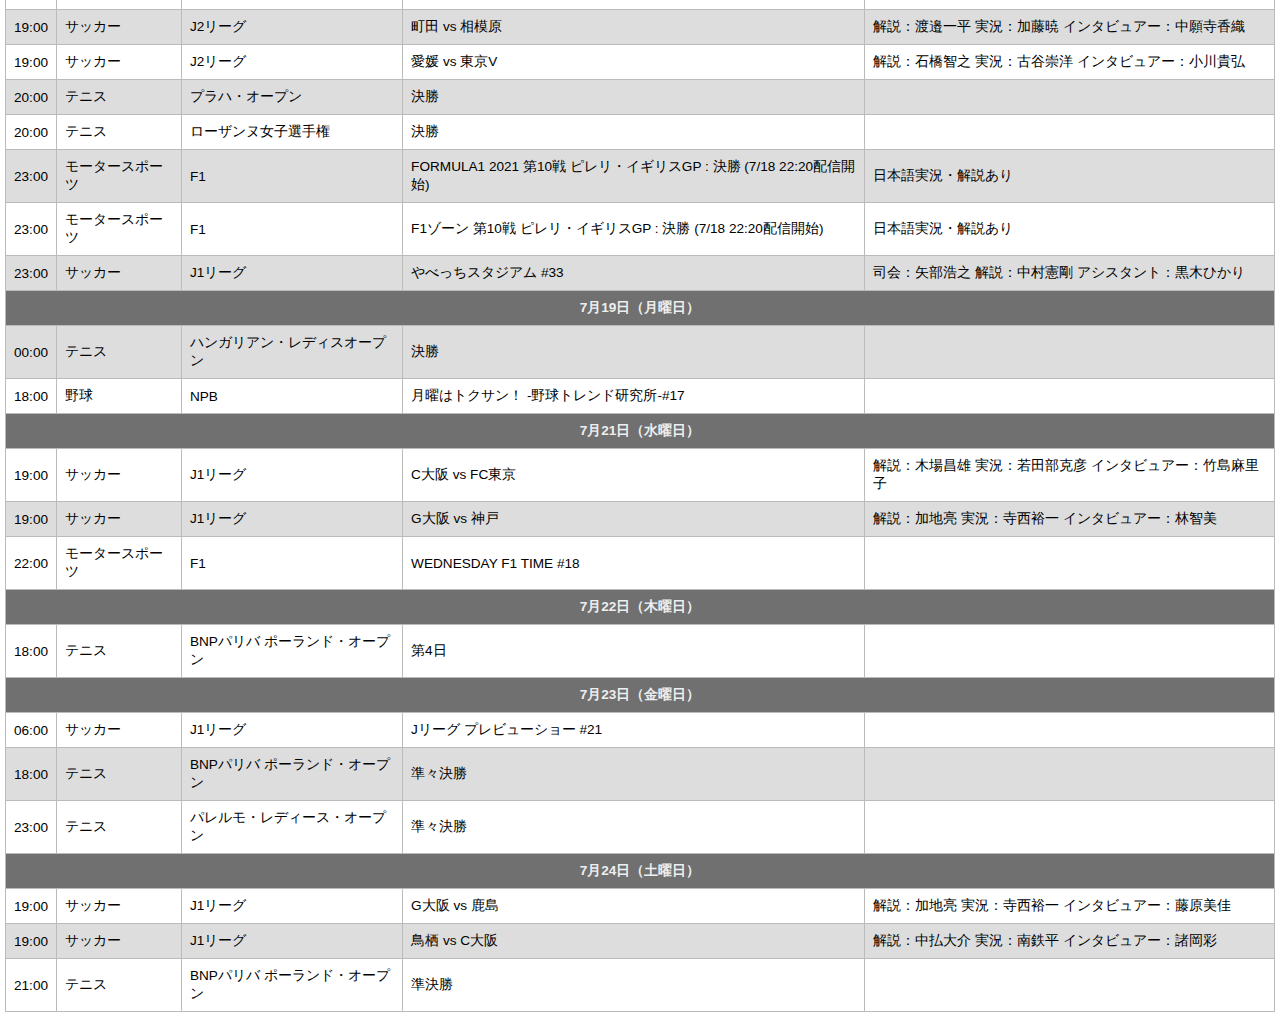
==== commit 1daf23a2: "番組表を更新" ====
--- a/docs/index.html
+++ b/docs/index.html
@@ -20,7 +20,7 @@
 <div id="footer" style="display:none;"></div>
 <div class="container">
   
-<!-- <div class="update_time">更新: 2021年07月09日 06:25</div> -->
+<!-- <div class="update_time">更新: 2021年07月10日 06:25</div> -->
 <div id="for_bookmark"></div>
 <p>個人設定を追加しました</p>
 <ul style="padding: 0 1.5em;">
@@ -37,6 +37,7 @@
 <option value="バスケットボール">バスケットボール</option>
 <option value="ボクシング">ボクシング</option>
 <option value="モータースポーツ">モータースポーツ</option>
+<option value="競馬">競馬</option>
 <option value="野球">野球</option>
 </select><br/>
 
@@ -60,25 +61,12 @@
 <option value="ユーロフォーミュラ・オープン" class="モータースポーツ">ユーロフォーミュラ・オープン</option>
 <option value="ラミレス vs. バレラ" class="ボクシング">ラミレス vs. バレラ</option>
 <option value="ローザンヌ女子選手権" class="テニス">ローザンヌ女子選手権</option>
+<option value="東京シティ競馬" class="競馬">東京シティ競馬</option>
 </select><br/>
 <table>
 <tr><th>時間</th><th>ジャンル</th><th>リーグ</th><th>対戦カード</th><th>実況・解説</th></tr>
-<tr class="date-row"><td colspan="5" rowspan="1"><b>7月9日（金曜日）</b></td></tr>
+<tr class="date-row"><td colspan="5" rowspan="1"><b>7月10日（土曜日）</b></td></tr>
 <tr><td class="date">00:00</td><td class="genre">DAZN Linear</td><td class="tournament">DAZN Linear</td><td>リヴァプールTV</td><td></td></tr>
-<tr><td class="date">01:00</td><td class="genre">サッカー</td><td class="tournament">AFCチャンピオンズリーグ</td><td>大邱 vs 川崎F : グループI第5節</td><td>解説：戸田和幸 実況：下田恒幸</td></tr>
-<tr><td class="date">05:00</td><td class="genre">ボクシング</td><td class="tournament">ラミレス vs. バレラ</td><td>ラミレス vs バレラ : 前日計量</td><td></td></tr>
-<tr><td class="date">06:00</td><td class="genre">サッカー</td><td class="tournament">J1リーグ</td><td>Jリーグ プレビューショー #19 : オナイウ阿道×坪井慶介 対談</td><td></td></tr>
-<tr><td class="date">17:30</td><td class="genre">野球</td><td class="tournament">NPB</td><td>ヤクルト vs 広島 : 7/9</td><td>解説：若松勉 実況：酒主義久</td></tr>
-<tr><td class="date">17:45</td><td class="genre">野球</td><td class="tournament">NPB</td><td>中日 vs DeNA : 7/9</td><td>解説：川又米利 実況：上野智広</td></tr>
-<tr><td class="date">17:45</td><td class="genre">野球</td><td class="tournament">NPB</td><td>ロッテ vs 日本ハム : 7/9 (佐々木朗希先発予定)</td><td>解説：GG佐藤 実況：清水久嗣 リポーター：木下貴道</td></tr>
-<tr><td class="date">18:00</td><td class="genre">野球</td><td class="tournament">NPB</td><td>阪神 vs 巨人 : 7/9</td><td>解説：黒田正宏 実況：村田匡輝 リポーター：桐山隆</td></tr>
-<tr><td class="date">18:00</td><td class="genre">野球</td><td class="tournament">NPB</td><td>ソフトバンク vs オリックス : 7/9</td><td>解説：攝津正 実況：大前一樹 リポーター：海里</td></tr>
-<tr><td class="date">18:00</td><td class="genre">バスケットボール</td><td class="tournament">バスケU19男子ワールドカップ</td><td>カナダ vs スペイン : 準々決勝</td><td></td></tr>
-<tr><td class="date">19:00</td><td class="genre">テニス</td><td class="tournament">ハンブルク・オープン</td><td>準々決勝</td><td></td></tr>
-<tr><td class="date">19:00</td><td class="genre">サッカー</td><td class="tournament">AFCチャンピオンズリーグ</td><td>傑志 vs C大阪 : グループJ第6節</td><td>解説：加地亮 実況：寺西裕一</td></tr>
-<tr><td class="date">21:00</td><td class="genre">バスケットボール</td><td class="tournament">バスケU19男子ワールドカップ</td><td>リトアニア vs フランス : 準々決勝</td><td></td></tr>
-<tr><td class="date">23:00</td><td class="genre">サッカー</td><td class="tournament">AFCチャンピオンズリーグ</td><td>広州 vs ポート : グループJ第6節</td><td></td></tr>
-<tr class="date-row"><td colspan="5" rowspan="1"><b>7月10日（土曜日）</b></td></tr>
 <tr><td class="date">00:00</td><td class="genre">バスケットボール</td><td class="tournament">バスケU19男子ワールドカップ</td><td>セネガル vs アメリカ : 準々決勝</td><td></td></tr>
 <tr><td class="date">03:00</td><td class="genre">バスケットボール</td><td class="tournament">バスケU19男子ワールドカップ</td><td>セルビア vs アルゼンチン : 準々決勝</td><td></td></tr>
 <tr><td class="date">10:00</td><td class="genre">ボクシング</td><td class="tournament">ラミレス vs. バレラ</td><td>ラミレス vs バレラ : ライトヘビー級12回戦</td><td></td></tr>
@@ -134,7 +122,7 @@
 <tr><td class="date">23:00</td><td class="genre">サッカー</td><td class="tournament">AFCチャンピオンズリーグ</td><td>パトゥム vs 蔚山 : グループF第6節</td><td></td></tr>
 <tr class="date-row"><td colspan="5" rowspan="1"><b>7月12日（月曜日）</b></td></tr>
 <tr><td class="date">18:00</td><td class="genre">野球</td><td class="tournament">NPB</td><td>阪神 vs DeNA : 7/12</td><td>日本語実況・解説あり</td></tr>
-<tr><td class="date">18:00</td><td class="genre">野球</td><td class="tournament">NPB</td><td>月曜はトクサン！ -野球トレンド研究所-#16</td><td></td></tr>
+<tr><td class="date">18:00</td><td class="genre">野球</td><td class="tournament">NPB</td><td>「虎のルーキーズを丸裸！」月曜はトクサン！ -野球トレンド研究所-#16</td><td></td></tr>
 <tr><td class="date">18:00</td><td class="genre">野球</td><td class="tournament">NPB</td><td>ソフトバンク vs 楽天 : 7/12</td><td>解説：斉藤和巳 実況：石黒新平 リポーター：海里</td></tr>
 <tr class="date-row"><td colspan="5" rowspan="1"><b>7月13日（火曜日）</b></td></tr>
 <tr><td class="date">13:00</td><td class="genre">野球</td><td class="tournament">NPB</td><td>日本ハム vs オリックス : 7/13</td><td>解説：建山義紀 実況：近藤祐司</td></tr>
@@ -145,10 +133,13 @@
 <tr><td class="date">19:00</td><td class="genre">野球</td><td class="tournament">NPB</td><td>BASEBALL ZONE : MC 尾崎世界観 解説 多村仁志</td><td></td></tr>
 <tr class="date-row"><td colspan="5" rowspan="1"><b>7月14日（水曜日）</b></td></tr>
 <tr><td class="date">13:00</td><td class="genre">野球</td><td class="tournament">NPB</td><td>日本ハム vs オリックス : 7/14</td><td>解説：岩本勉 実況：近藤祐司</td></tr>
+<tr><td class="date">13:55</td><td class="genre">競馬</td><td class="tournament">東京シティ競馬</td><td>第6回 大井競馬 第3日 1R～4R (13:55~16:15)</td><td></td></tr>
+<tr><td class="date">16:00</td><td class="genre">競馬</td><td class="tournament">東京シティ競馬</td><td>第6回 大井競馬 第3日 5R～8R (16:00~18:25）</td><td></td></tr>
 <tr><td class="date">17:45</td><td class="genre">野球</td><td class="tournament">NPB</td><td>巨人 vs ヤクルト : 7/14</td><td>解説：井端弘和 実況：安藤翔</td></tr>
 <tr><td class="date">17:45</td><td class="genre">野球</td><td class="tournament">NPB</td><td>西武 vs ロッテ : 7/14</td><td>解説：松沼博久 実況：加藤暁 リポーター：鈴木光裕</td></tr>
 <tr><td class="date">18:00</td><td class="genre">野球</td><td class="tournament">NPB</td><td>阪神 vs DeNA : 7/14</td><td>日本語実況・解説あり</td></tr>
 <tr><td class="date">18:00</td><td class="genre">野球</td><td class="tournament">NPB</td><td>ソフトバンク vs 楽天 : 7/14</td><td>解説：池田親興 実況：山下末則 リポーター：海里</td></tr>
+<tr><td class="date">18:10</td><td class="genre">競馬</td><td class="tournament">東京シティ競馬</td><td>第6回 大井競馬 第3日 9R～12R (18:10~21:20)ジャパンダートダービーほか</td><td></td></tr>
 <tr><td class="date">22:00</td><td class="genre">モータースポーツ</td><td class="tournament">F1</td><td>WEDNESDAY F1 TIME #17</td><td></td></tr>
 <tr class="date-row"><td colspan="5" rowspan="1"><b>7月15日（木曜日）</b></td></tr>
 <tr><td class="date">17:00</td><td class="genre">テニス</td><td class="tournament">プラハ・オープン</td><td>第4日</td><td></td></tr>
@@ -161,8 +152,8 @@
 <tr><td class="date">19:00</td><td class="genre">テニス</td><td class="tournament">ローザンヌ女子選手権</td><td>準々決勝</td><td></td></tr>
 <tr><td class="date">19:30</td><td class="genre">モータースポーツ</td><td class="tournament">F2</td><td>F2 第4戦 イギリス : フリー走行</td><td></td></tr>
 <tr><td class="date">22:30</td><td class="genre">モータースポーツ</td><td class="tournament">F1</td><td>FORMULA1 2021 第10戦 ピレリ・イギリスGP : フリー走行1回目</td><td>日本語実況・解説あり</td></tr>
+<tr><td class="date">23:55</td><td class="genre">モータースポーツ</td><td class="tournament">Wシリーズ</td><td>Wシリーズ 第3戦 イギリス : 予選</td><td></td></tr>
 <tr class="date-row"><td colspan="5" rowspan="1"><b>7月17日（土曜日）</b></td></tr>
-<tr><td class="date">00:05</td><td class="genre">モータースポーツ</td><td class="tournament">Wシリーズ</td><td>Wシリーズ 第3戦 イギリス : 予選</td><td></td></tr>
 <tr><td class="date">00:50</td><td class="genre">モータースポーツ</td><td class="tournament">F2</td><td>F2 第4戦 イギリス : 予選</td><td></td></tr>
 <tr><td class="date">02:00</td><td class="genre">モータースポーツ</td><td class="tournament">F1</td><td>FORMULA1 2021 第10戦 ピレリ・イギリスGP : 予選</td><td>日本語実況・解説あり</td></tr>
 <tr><td class="date">02:00</td><td class="genre">モータースポーツ</td><td class="tournament">F1</td><td>F1ゾーン 第10戦 ピレリ・イギリスGP : 予選</td><td>日本語実況・解説あり</td></tr>
@@ -181,7 +172,7 @@
 <tr><td class="date">19:00</td><td class="genre">サッカー</td><td class="tournament">J2リーグ</td><td>山口 vs 秋田</td><td>解説：中島浩司 実況：能政夕介 インタビュアー：トクダトモヨ</td></tr>
 <tr><td class="date">19:00</td><td class="genre">サッカー</td><td class="tournament">J2リーグ</td><td>長崎 vs 北九州</td><td>解説：前田悠佑 実況：佐藤肖嗣 インタビュアー：桜井梨子</td></tr>
 <tr><td class="date">20:00</td><td class="genre">モータースポーツ</td><td class="tournament">F1</td><td>FORMULA1 2021 第10戦 ピレリ・イギリスGP : フリー走行2回目</td><td>日本語実況・解説あり</td></tr>
-<tr><td class="date">21:35</td><td class="genre">モータースポーツ</td><td class="tournament">Wシリーズ</td><td>Wシリーズ 第3戦 イギリス : 決勝</td><td></td></tr>
+<tr><td class="date">21:25</td><td class="genre">モータースポーツ</td><td class="tournament">Wシリーズ</td><td>Wシリーズ 第3戦 イギリス : 決勝</td><td></td></tr>
 <tr><td class="date">22:30</td><td class="genre">テニス</td><td class="tournament">ハンガリアン・レディスオープン</td><td>準決勝</td><td></td></tr>
 <tr><td class="date">22:45</td><td class="genre">モータースポーツ</td><td class="tournament">F2</td><td>F2 第4戦 イギリス : レース2</td><td></td></tr>
 <tr class="date-row"><td colspan="5" rowspan="1"><b>7月18日（日曜日）</b></td></tr>
@@ -210,6 +201,10 @@
 <tr><td class="date">06:00</td><td class="genre">サッカー</td><td class="tournament">J1リーグ</td><td>Jリーグ プレビューショー #21</td><td></td></tr>
 <tr><td class="date">18:00</td><td class="genre">テニス</td><td class="tournament">BNPパリバ ポーランド・オープン</td><td>準々決勝</td><td></td></tr>
 <tr><td class="date">23:00</td><td class="genre">テニス</td><td class="tournament">パレルモ・レディース・オープン</td><td>準々決勝</td><td></td></tr>
+<tr class="date-row"><td colspan="5" rowspan="1"><b>7月24日（土曜日）</b></td></tr>
+<tr><td class="date">19:00</td><td class="genre">サッカー</td><td class="tournament">J1リーグ</td><td>G大阪 vs 鹿島</td><td>解説：加地亮 実況：寺西裕一 インタビュアー：藤原美佳</td></tr>
+<tr><td class="date">19:00</td><td class="genre">サッカー</td><td class="tournament">J1リーグ</td><td>鳥栖 vs C大阪</td><td>解説：中払大介 実況：南鉄平 インタビュアー：諸岡彩</td></tr>
+<tr><td class="date">21:00</td><td class="genre">テニス</td><td class="tournament">BNPパリバ ポーランド・オープン</td><td>準決勝</td><td></td></tr>
 </table>
 </div>
 </body>
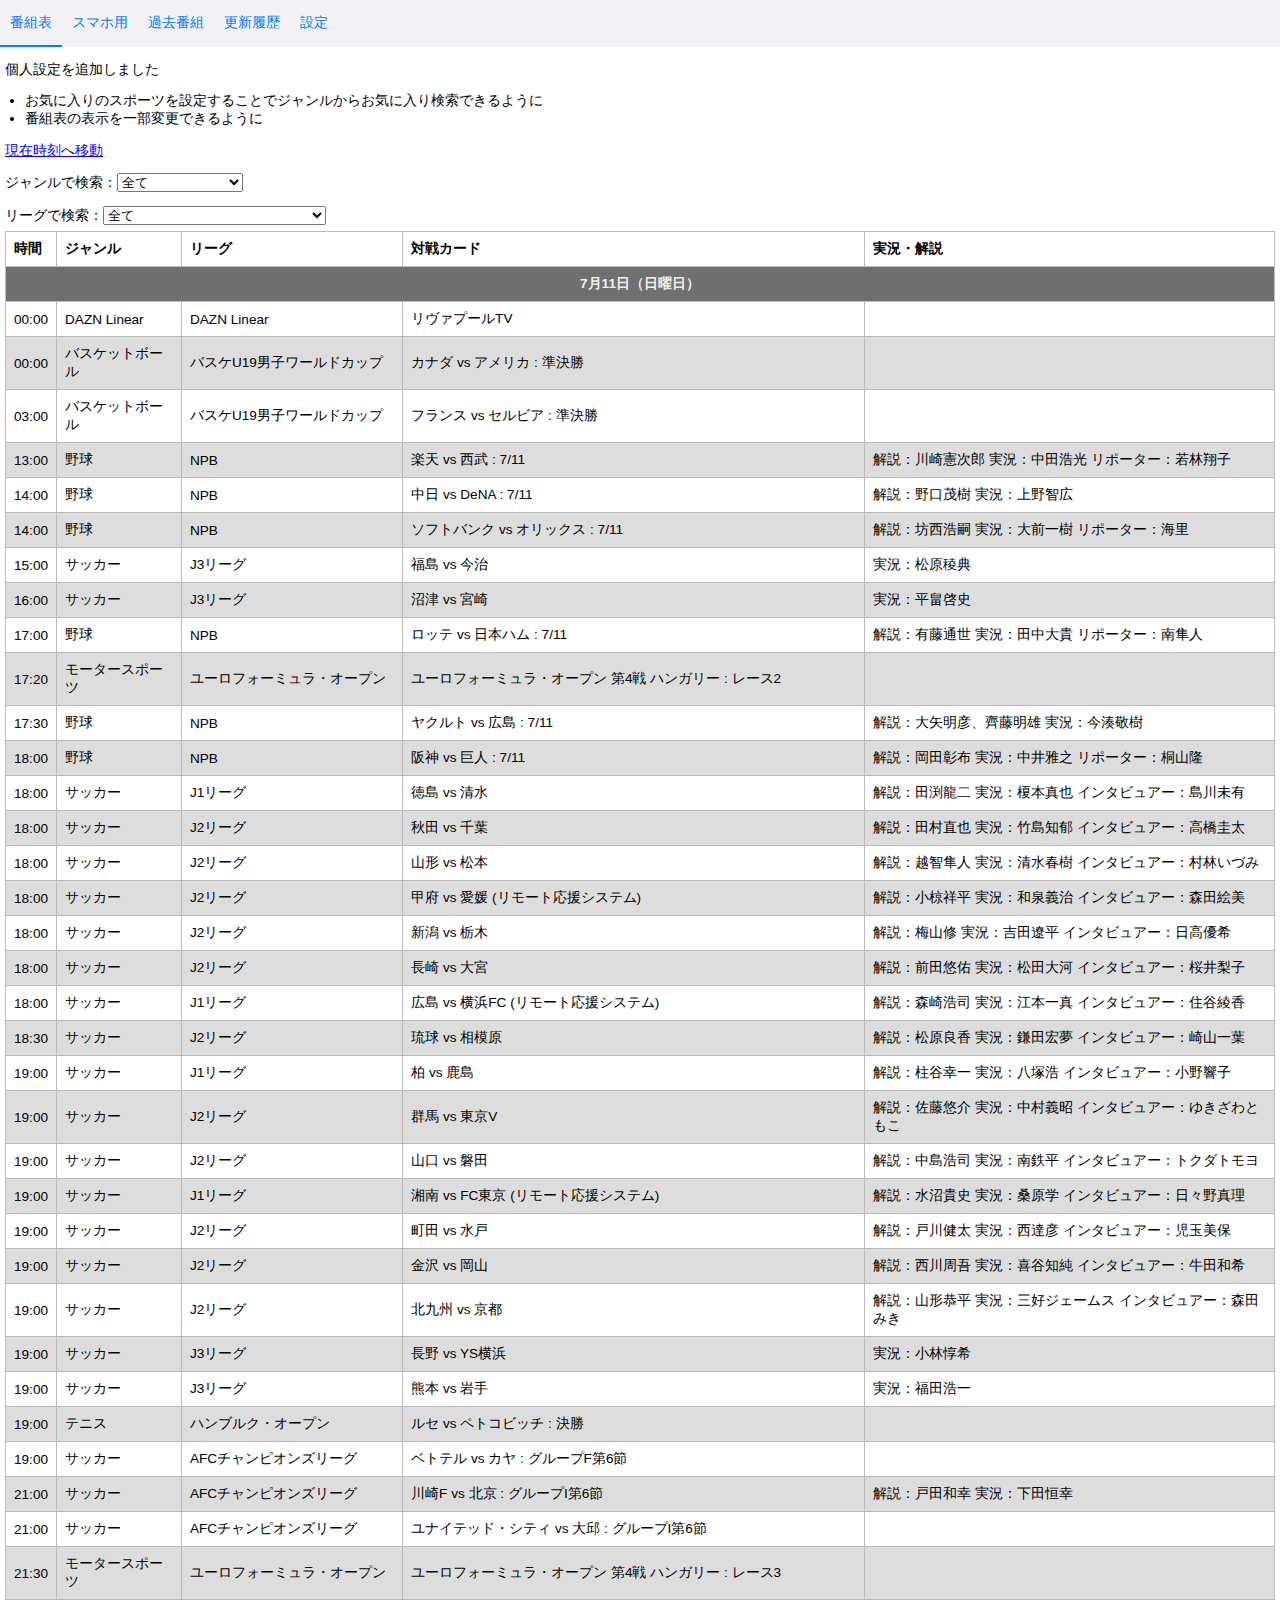
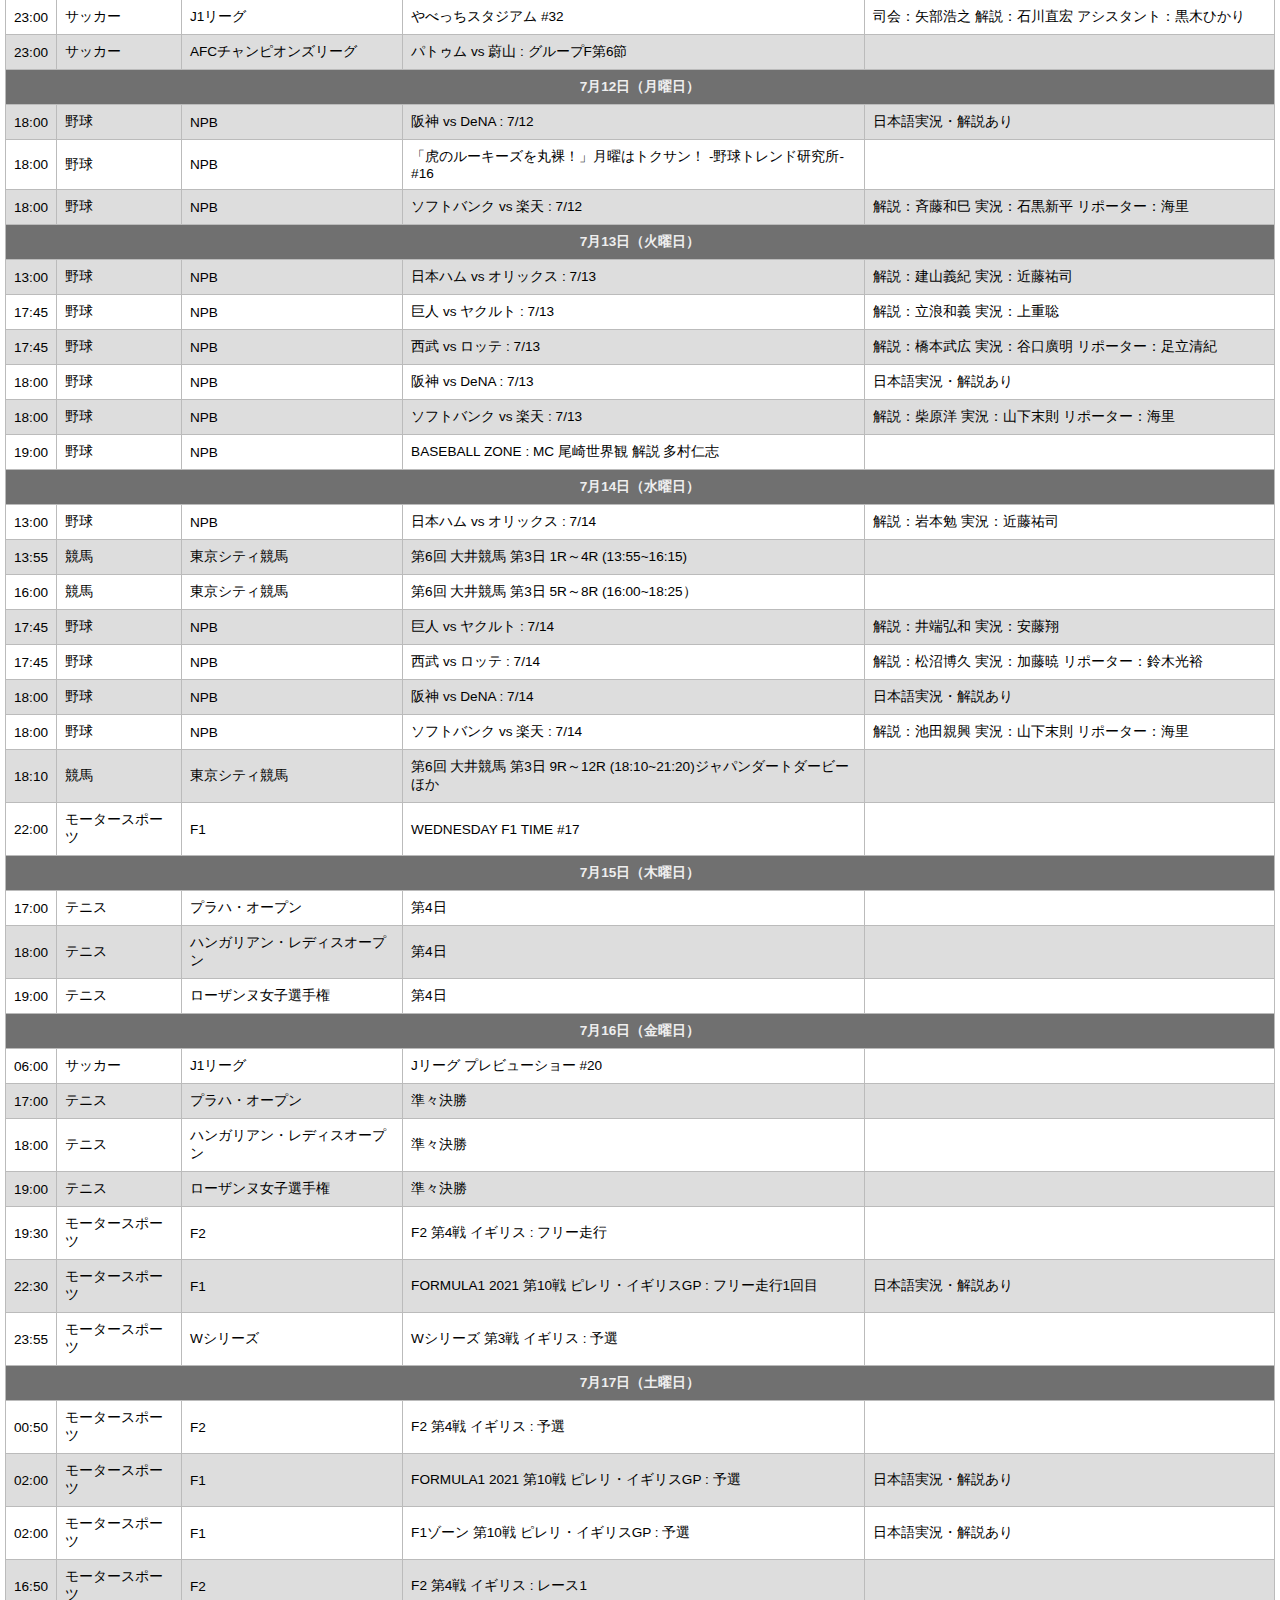
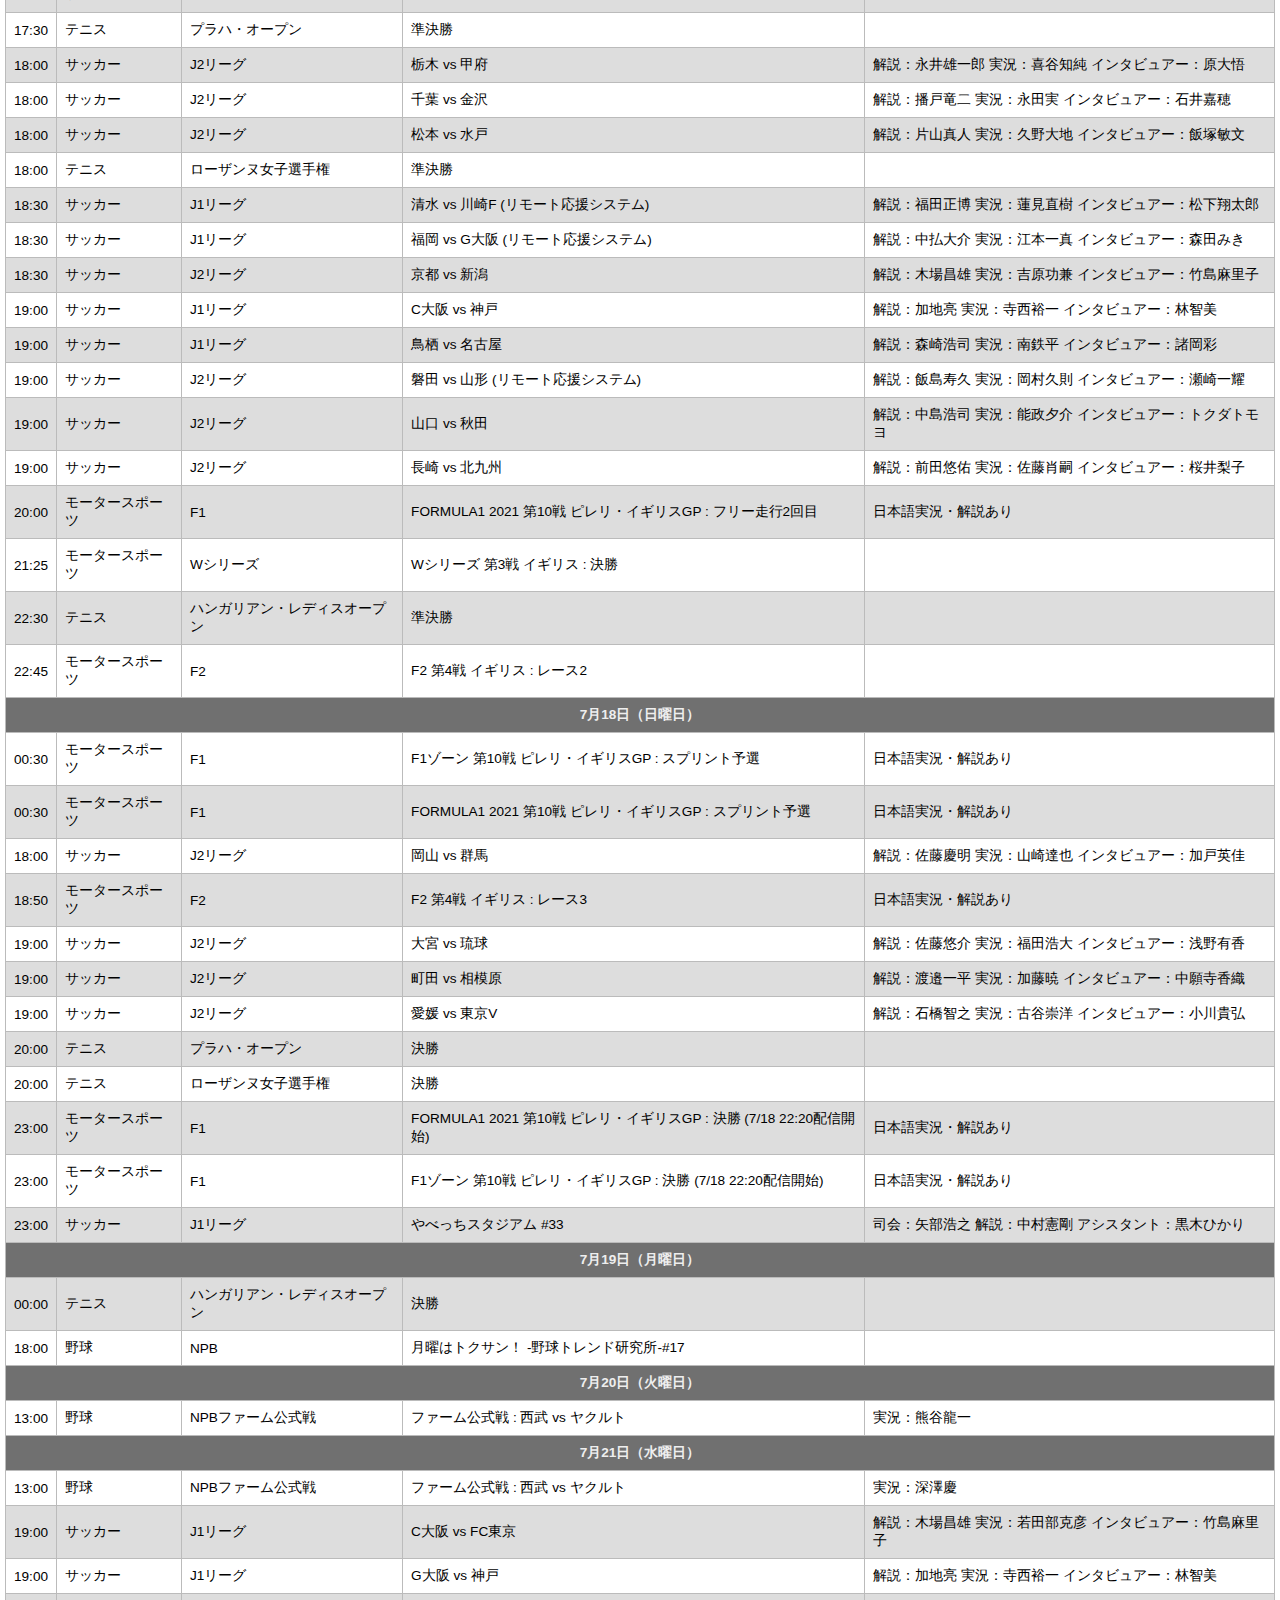
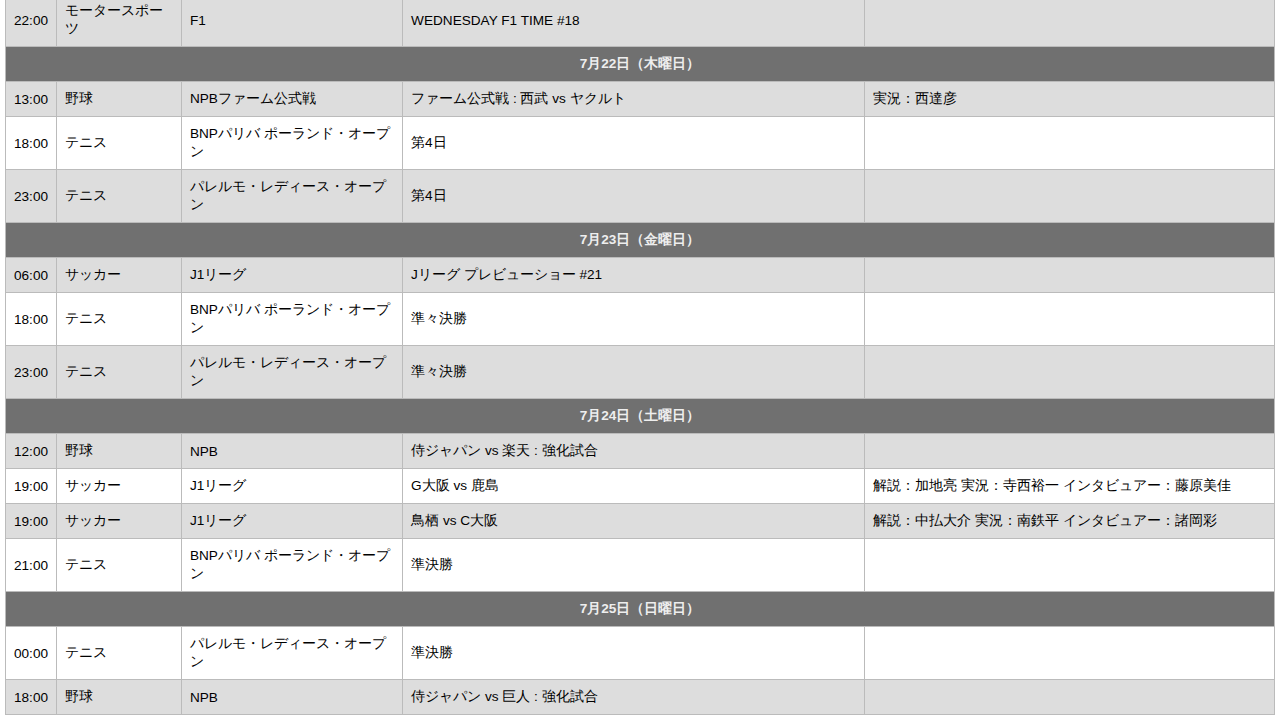
==== commit ae674bcc: "番組表を更新" ====
--- a/docs/index.html
+++ b/docs/index.html
@@ -20,7 +20,7 @@
 <div id="footer" style="display:none;"></div>
 <div class="container">
   
-<!-- <div class="update_time">更新: 2021年07月10日 06:25</div> -->
+<!-- <div class="update_time">更新: 2021年07月11日 06:16</div> -->
 <div id="for_bookmark"></div>
 <p>個人設定を追加しました</p>
 <ul style="padding: 0 1.5em;">
@@ -35,7 +35,6 @@
 <option value="サッカー">サッカー</option>
 <option value="テニス">テニス</option>
 <option value="バスケットボール">バスケットボール</option>
-<option value="ボクシング">ボクシング</option>
 <option value="モータースポーツ">モータースポーツ</option>
 <option value="競馬">競馬</option>
 <option value="野球">野球</option>
@@ -52,6 +51,7 @@
 <option value="J2リーグ" class="サッカー">J2リーグ</option>
 <option value="J3リーグ" class="サッカー">J3リーグ</option>
 <option value="NPB" class="野球">NPB</option>
+<option value="NPBファーム公式戦" class="野球">NPBファーム公式戦</option>
 <option value="Wシリーズ" class="モータースポーツ">Wシリーズ</option>
 <option value="ハンガリアン・レディスオープン" class="テニス">ハンガリアン・レディスオープン</option>
 <option value="ハンブルク・オープン" class="テニス">ハンブルク・オープン</option>
@@ -59,34 +59,15 @@
 <option value="パレルモ・レディース・オープン" class="テニス">パレルモ・レディース・オープン</option>
 <option value="プラハ・オープン" class="テニス">プラハ・オープン</option>
 <option value="ユーロフォーミュラ・オープン" class="モータースポーツ">ユーロフォーミュラ・オープン</option>
-<option value="ラミレス vs. バレラ" class="ボクシング">ラミレス vs. バレラ</option>
 <option value="ローザンヌ女子選手権" class="テニス">ローザンヌ女子選手権</option>
 <option value="東京シティ競馬" class="競馬">東京シティ競馬</option>
 </select><br/>
 <table>
 <tr><th>時間</th><th>ジャンル</th><th>リーグ</th><th>対戦カード</th><th>実況・解説</th></tr>
-<tr class="date-row"><td colspan="5" rowspan="1"><b>7月10日（土曜日）</b></td></tr>
+<tr class="date-row"><td colspan="5" rowspan="1"><b>7月11日（日曜日）</b></td></tr>
 <tr><td class="date">00:00</td><td class="genre">DAZN Linear</td><td class="tournament">DAZN Linear</td><td>リヴァプールTV</td><td></td></tr>
-<tr><td class="date">00:00</td><td class="genre">バスケットボール</td><td class="tournament">バスケU19男子ワールドカップ</td><td>セネガル vs アメリカ : 準々決勝</td><td></td></tr>
-<tr><td class="date">03:00</td><td class="genre">バスケットボール</td><td class="tournament">バスケU19男子ワールドカップ</td><td>セルビア vs アルゼンチン : 準々決勝</td><td></td></tr>
-<tr><td class="date">10:00</td><td class="genre">ボクシング</td><td class="tournament">ラミレス vs. バレラ</td><td>ラミレス vs バレラ : ライトヘビー級12回戦</td><td></td></tr>
-<tr><td class="date">14:00</td><td class="genre">野球</td><td class="tournament">NPB</td><td>中日 vs DeNA : 7/10</td><td>解説：谷繁元信 実況：上野智広</td></tr>
-<tr><td class="date">16:00</td><td class="genre">野球</td><td class="tournament">NPB</td><td>楽天 vs 西武 : 7/10</td><td>解説：川崎憲次郎 実況：中田浩光 リポーター：若林翔子</td></tr>
-<tr><td class="date">17:00</td><td class="genre">野球</td><td class="tournament">NPB</td><td>ロッテ vs 日本ハム : 7/10</td><td>解説：黒木知宏 実況：清水久嗣 リポーター：木下貴道</td></tr>
-<tr><td class="date">17:00</td><td class="genre">サッカー</td><td class="tournament">J3リーグ</td><td>藤枝 vs 鳥取 (リモート応援システム)</td><td>実況：横田光幸</td></tr>
-<tr><td class="date">17:30</td><td class="genre">野球</td><td class="tournament">NPB</td><td>ヤクルト vs 広島 : 7/10</td><td>解説：高木豊、里崎智也 実況：谷岡慎一</td></tr>
-<tr><td class="date">18:00</td><td class="genre">野球</td><td class="tournament">NPB</td><td>阪神 vs 巨人 : 7/10</td><td>解説：上田二朗 実況：村田匡輝 リポーター：桐山隆</td></tr>
-<tr><td class="date">18:00</td><td class="genre">野球</td><td class="tournament">NPB</td><td>ソフトバンク vs オリックス : 7/10</td><td>解説：加藤伸一 実況：大前一樹 リポーター：海里</td></tr>
-<tr><td class="date">18:00</td><td class="genre">サッカー</td><td class="tournament">J1リーグ</td><td>横浜FM vs 福岡</td><td>解説：福田正博 実況：西岡明彦 インタビュアー：野中智子</td></tr>
-<tr><td class="date">19:00</td><td class="genre">サッカー</td><td class="tournament">J1リーグ</td><td>仙台 vs 札幌</td><td>解説：田村直也 実況：金澤聡 インタビュアー：村林いづみ</td></tr>
-<tr><td class="date">19:00</td><td class="genre">サッカー</td><td class="tournament">J1リーグ</td><td>大分 vs 浦和</td><td>解説：増田忠俊 実況：小笠原正典 インタビュアー：成尾佳代</td></tr>
-<tr><td class="date">19:00</td><td class="genre">サッカー</td><td class="tournament">J3リーグ</td><td>八戸 vs 讃岐</td><td>実況：河村庸市</td></tr>
-<tr><td class="date">19:00</td><td class="genre">サッカー</td><td class="tournament">J3リーグ</td><td>鹿児島 vs 富山</td><td>実況：上片平健</td></tr>
-<tr><td class="date">19:00</td><td class="genre">テニス</td><td class="tournament">ハンブルク・オープン</td><td>準決勝</td><td></td></tr>
-<tr><td class="date">21:05</td><td class="genre">モータースポーツ</td><td class="tournament">ユーロフォーミュラ・オープン</td><td>ユーロフォーミュラ・オープン 第4戦 ハンガリー : レース1</td><td></td></tr>
-<tr><td class="date">23:00</td><td class="genre">サッカー</td><td class="tournament">AFCチャンピオンズリーグ</td><td>全北 vs G大阪 : グループH第6節</td><td>解説：加地亮 実況：寺西裕一</td></tr>
-<tr><td class="date">23:00</td><td class="genre">サッカー</td><td class="tournament">AFCチャンピオンズリーグ</td><td>タンピネス vs チェンライ : グループH第6節</td><td></td></tr>
-<tr class="date-row"><td colspan="5" rowspan="1"><b>7月11日（日曜日）</b></td></tr>
+<tr><td class="date">00:00</td><td class="genre">バスケットボール</td><td class="tournament">バスケU19男子ワールドカップ</td><td>カナダ vs アメリカ : 準決勝</td><td></td></tr>
+<tr><td class="date">03:00</td><td class="genre">バスケットボール</td><td class="tournament">バスケU19男子ワールドカップ</td><td>フランス vs セルビア : 準決勝</td><td></td></tr>
 <tr><td class="date">13:00</td><td class="genre">野球</td><td class="tournament">NPB</td><td>楽天 vs 西武 : 7/11</td><td>解説：川崎憲次郎 実況：中田浩光 リポーター：若林翔子</td></tr>
 <tr><td class="date">14:00</td><td class="genre">野球</td><td class="tournament">NPB</td><td>中日 vs DeNA : 7/11</td><td>解説：野口茂樹 実況：上野智広</td></tr>
 <tr><td class="date">14:00</td><td class="genre">野球</td><td class="tournament">NPB</td><td>ソフトバンク vs オリックス : 7/11</td><td>解説：坊西浩嗣 実況：大前一樹 リポーター：海里</td></tr>
@@ -113,7 +94,7 @@
 <tr><td class="date">19:00</td><td class="genre">サッカー</td><td class="tournament">J2リーグ</td><td>北九州 vs 京都</td><td>解説：山形恭平 実況：三好ジェームス インタビュアー：森田みき</td></tr>
 <tr><td class="date">19:00</td><td class="genre">サッカー</td><td class="tournament">J3リーグ</td><td>長野 vs YS横浜</td><td>実況：小林惇希</td></tr>
 <tr><td class="date">19:00</td><td class="genre">サッカー</td><td class="tournament">J3リーグ</td><td>熊本 vs 岩手</td><td>実況：福田浩一</td></tr>
-<tr><td class="date">19:00</td><td class="genre">テニス</td><td class="tournament">ハンブルク・オープン</td><td>決勝</td><td></td></tr>
+<tr><td class="date">19:00</td><td class="genre">テニス</td><td class="tournament">ハンブルク・オープン</td><td>ルセ vs ペトコビッチ : 決勝</td><td></td></tr>
 <tr><td class="date">19:00</td><td class="genre">サッカー</td><td class="tournament">AFCチャンピオンズリーグ</td><td>ベトテル vs カヤ : グループF第6節</td><td></td></tr>
 <tr><td class="date">21:00</td><td class="genre">サッカー</td><td class="tournament">AFCチャンピオンズリーグ</td><td>川崎F vs 北京 : グループI第6節</td><td>解説：戸田和幸 実況：下田恒幸</td></tr>
 <tr><td class="date">21:00</td><td class="genre">サッカー</td><td class="tournament">AFCチャンピオンズリーグ</td><td>ユナイテッド・シティ vs 大邱 : グループI第6節</td><td></td></tr>
@@ -191,20 +172,29 @@
 <tr class="date-row"><td colspan="5" rowspan="1"><b>7月19日（月曜日）</b></td></tr>
 <tr><td class="date">00:00</td><td class="genre">テニス</td><td class="tournament">ハンガリアン・レディスオープン</td><td>決勝</td><td></td></tr>
 <tr><td class="date">18:00</td><td class="genre">野球</td><td class="tournament">NPB</td><td>月曜はトクサン！ -野球トレンド研究所-#17</td><td></td></tr>
+<tr class="date-row"><td colspan="5" rowspan="1"><b>7月20日（火曜日）</b></td></tr>
+<tr><td class="date">13:00</td><td class="genre">野球</td><td class="tournament">NPBファーム公式戦</td><td>ファーム公式戦 : 西武 vs ヤクルト </td><td>実況：熊谷龍一</td></tr>
 <tr class="date-row"><td colspan="5" rowspan="1"><b>7月21日（水曜日）</b></td></tr>
+<tr><td class="date">13:00</td><td class="genre">野球</td><td class="tournament">NPBファーム公式戦</td><td>ファーム公式戦 : 西武 vs ヤクルト </td><td>実況：深澤慶</td></tr>
 <tr><td class="date">19:00</td><td class="genre">サッカー</td><td class="tournament">J1リーグ</td><td>C大阪 vs FC東京</td><td>解説：木場昌雄 実況：若田部克彦 インタビュアー：竹島麻里子</td></tr>
 <tr><td class="date">19:00</td><td class="genre">サッカー</td><td class="tournament">J1リーグ</td><td>G大阪 vs 神戸</td><td>解説：加地亮 実況：寺西裕一 インタビュアー：林智美</td></tr>
 <tr><td class="date">22:00</td><td class="genre">モータースポーツ</td><td class="tournament">F1</td><td>WEDNESDAY F1 TIME #18</td><td></td></tr>
 <tr class="date-row"><td colspan="5" rowspan="1"><b>7月22日（木曜日）</b></td></tr>
+<tr><td class="date">13:00</td><td class="genre">野球</td><td class="tournament">NPBファーム公式戦</td><td>ファーム公式戦 : 西武 vs ヤクルト </td><td>実況：西達彦</td></tr>
 <tr><td class="date">18:00</td><td class="genre">テニス</td><td class="tournament">BNPパリバ ポーランド・オープン</td><td>第4日</td><td></td></tr>
+<tr><td class="date">23:00</td><td class="genre">テニス</td><td class="tournament">パレルモ・レディース・オープン</td><td>第4日</td><td></td></tr>
 <tr class="date-row"><td colspan="5" rowspan="1"><b>7月23日（金曜日）</b></td></tr>
 <tr><td class="date">06:00</td><td class="genre">サッカー</td><td class="tournament">J1リーグ</td><td>Jリーグ プレビューショー #21</td><td></td></tr>
 <tr><td class="date">18:00</td><td class="genre">テニス</td><td class="tournament">BNPパリバ ポーランド・オープン</td><td>準々決勝</td><td></td></tr>
 <tr><td class="date">23:00</td><td class="genre">テニス</td><td class="tournament">パレルモ・レディース・オープン</td><td>準々決勝</td><td></td></tr>
 <tr class="date-row"><td colspan="5" rowspan="1"><b>7月24日（土曜日）</b></td></tr>
+<tr><td class="date">12:00</td><td class="genre">野球</td><td class="tournament">NPB</td><td>侍ジャパン vs 楽天 : 強化試合</td><td></td></tr>
 <tr><td class="date">19:00</td><td class="genre">サッカー</td><td class="tournament">J1リーグ</td><td>G大阪 vs 鹿島</td><td>解説：加地亮 実況：寺西裕一 インタビュアー：藤原美佳</td></tr>
 <tr><td class="date">19:00</td><td class="genre">サッカー</td><td class="tournament">J1リーグ</td><td>鳥栖 vs C大阪</td><td>解説：中払大介 実況：南鉄平 インタビュアー：諸岡彩</td></tr>
 <tr><td class="date">21:00</td><td class="genre">テニス</td><td class="tournament">BNPパリバ ポーランド・オープン</td><td>準決勝</td><td></td></tr>
+<tr class="date-row"><td colspan="5" rowspan="1"><b>7月25日（日曜日）</b></td></tr>
+<tr><td class="date">00:00</td><td class="genre">テニス</td><td class="tournament">パレルモ・レディース・オープン</td><td>準決勝</td><td></td></tr>
+<tr><td class="date">18:00</td><td class="genre">野球</td><td class="tournament">NPB</td><td>侍ジャパン vs 巨人 : 強化試合</td><td></td></tr>
 </table>
 </div>
 </body>
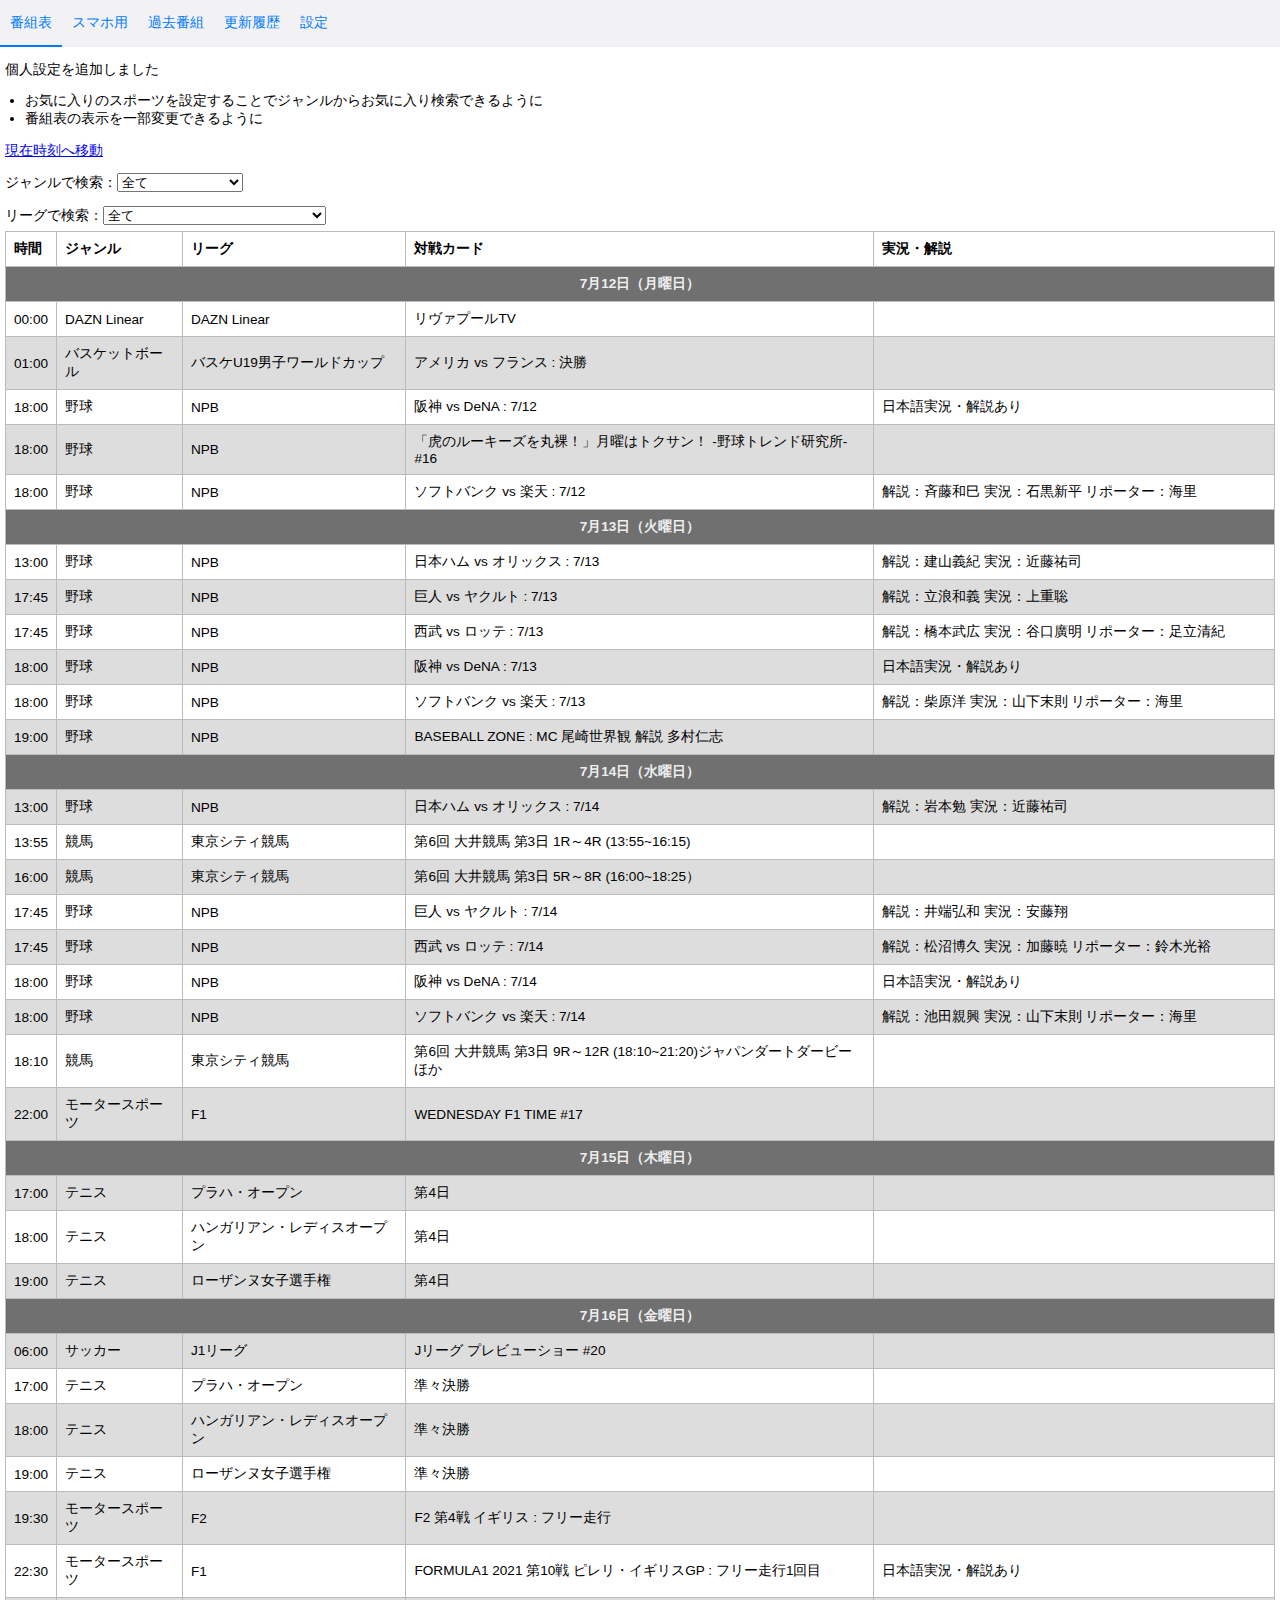
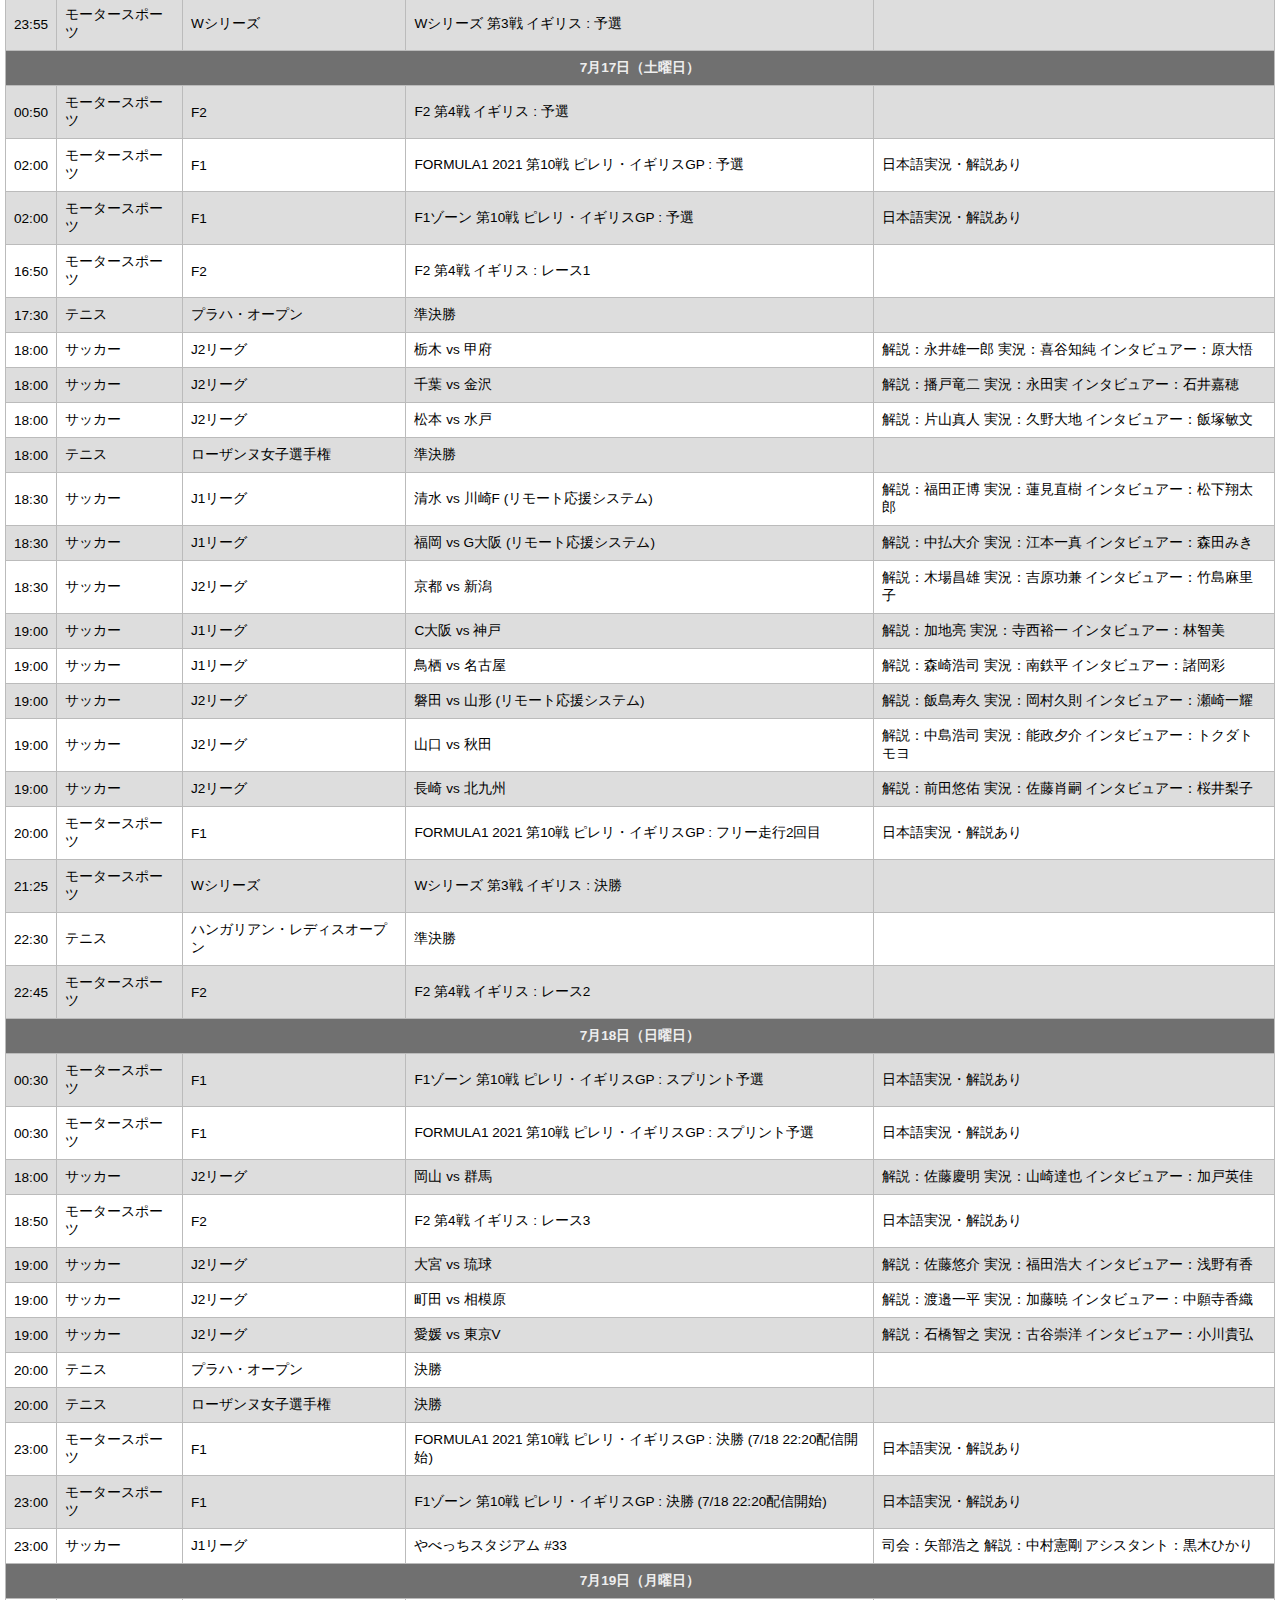
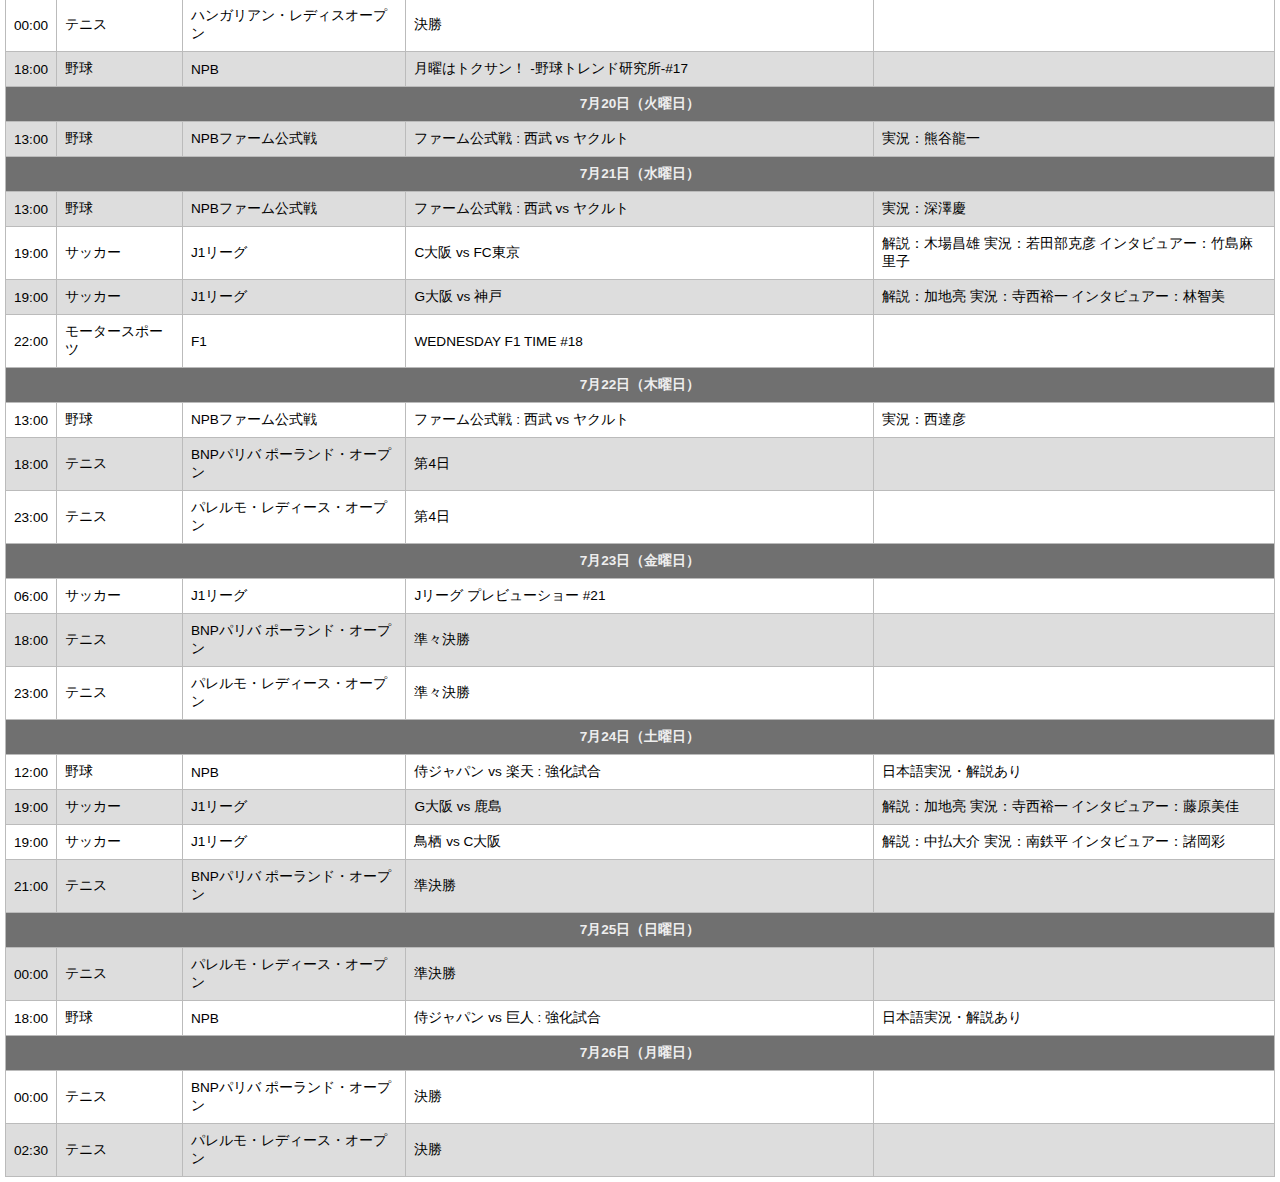
==== commit 39271f4c: "番組表を更新" ====
--- a/docs/index.html
+++ b/docs/index.html
@@ -20,7 +20,7 @@
 <div id="footer" style="display:none;"></div>
 <div class="container">
   
-<!-- <div class="update_time">更新: 2021年07月11日 06:16</div> -->
+<!-- <div class="update_time">更新: 2021年07月12日 06:25</div> -->
 <div id="for_bookmark"></div>
 <p>個人設定を追加しました</p>
 <ul style="padding: 0 1.5em;">
@@ -42,66 +42,27 @@
 
 リーグで検索：<select id="tournament">
 <option value="全て">全て</option>
-<option value="AFCチャンピオンズリーグ" class="サッカー">AFCチャンピオンズリーグ</option>
 <option value="BNPパリバ ポーランド・オープン" class="テニス">BNPパリバ ポーランド・オープン</option>
 <option value="DAZN Linear" class="DAZN Linear">DAZN Linear</option>
 <option value="F1" class="モータースポーツ">F1</option>
 <option value="F2" class="モータースポーツ">F2</option>
 <option value="J1リーグ" class="サッカー">J1リーグ</option>
 <option value="J2リーグ" class="サッカー">J2リーグ</option>
-<option value="J3リーグ" class="サッカー">J3リーグ</option>
 <option value="NPB" class="野球">NPB</option>
 <option value="NPBファーム公式戦" class="野球">NPBファーム公式戦</option>
 <option value="Wシリーズ" class="モータースポーツ">Wシリーズ</option>
 <option value="ハンガリアン・レディスオープン" class="テニス">ハンガリアン・レディスオープン</option>
-<option value="ハンブルク・オープン" class="テニス">ハンブルク・オープン</option>
 <option value="バスケU19男子ワールドカップ" class="バスケットボール">バスケU19男子ワールドカップ</option>
 <option value="パレルモ・レディース・オープン" class="テニス">パレルモ・レディース・オープン</option>
 <option value="プラハ・オープン" class="テニス">プラハ・オープン</option>
-<option value="ユーロフォーミュラ・オープン" class="モータースポーツ">ユーロフォーミュラ・オープン</option>
 <option value="ローザンヌ女子選手権" class="テニス">ローザンヌ女子選手権</option>
 <option value="東京シティ競馬" class="競馬">東京シティ競馬</option>
 </select><br/>
 <table>
 <tr><th>時間</th><th>ジャンル</th><th>リーグ</th><th>対戦カード</th><th>実況・解説</th></tr>
-<tr class="date-row"><td colspan="5" rowspan="1"><b>7月11日（日曜日）</b></td></tr>
+<tr class="date-row"><td colspan="5" rowspan="1"><b>7月12日（月曜日）</b></td></tr>
 <tr><td class="date">00:00</td><td class="genre">DAZN Linear</td><td class="tournament">DAZN Linear</td><td>リヴァプールTV</td><td></td></tr>
-<tr><td class="date">00:00</td><td class="genre">バスケットボール</td><td class="tournament">バスケU19男子ワールドカップ</td><td>カナダ vs アメリカ : 準決勝</td><td></td></tr>
-<tr><td class="date">03:00</td><td class="genre">バスケットボール</td><td class="tournament">バスケU19男子ワールドカップ</td><td>フランス vs セルビア : 準決勝</td><td></td></tr>
-<tr><td class="date">13:00</td><td class="genre">野球</td><td class="tournament">NPB</td><td>楽天 vs 西武 : 7/11</td><td>解説：川崎憲次郎 実況：中田浩光 リポーター：若林翔子</td></tr>
-<tr><td class="date">14:00</td><td class="genre">野球</td><td class="tournament">NPB</td><td>中日 vs DeNA : 7/11</td><td>解説：野口茂樹 実況：上野智広</td></tr>
-<tr><td class="date">14:00</td><td class="genre">野球</td><td class="tournament">NPB</td><td>ソフトバンク vs オリックス : 7/11</td><td>解説：坊西浩嗣 実況：大前一樹 リポーター：海里</td></tr>
-<tr><td class="date">15:00</td><td class="genre">サッカー</td><td class="tournament">J3リーグ</td><td>福島 vs 今治</td><td>実況：松原稜典</td></tr>
-<tr><td class="date">16:00</td><td class="genre">サッカー</td><td class="tournament">J3リーグ</td><td>沼津 vs 宮崎</td><td>実況：平畠啓史</td></tr>
-<tr><td class="date">17:00</td><td class="genre">野球</td><td class="tournament">NPB</td><td>ロッテ vs 日本ハム : 7/11</td><td>解説：有藤通世 実況：田中大貴 リポーター：南隼人</td></tr>
-<tr><td class="date">17:20</td><td class="genre">モータースポーツ</td><td class="tournament">ユーロフォーミュラ・オープン</td><td>ユーロフォーミュラ・オープン 第4戦 ハンガリー : レース2</td><td></td></tr>
-<tr><td class="date">17:30</td><td class="genre">野球</td><td class="tournament">NPB</td><td>ヤクルト vs 広島 : 7/11</td><td>解説：大矢明彦、齊藤明雄 実況：今湊敬樹</td></tr>
-<tr><td class="date">18:00</td><td class="genre">野球</td><td class="tournament">NPB</td><td>阪神 vs 巨人 : 7/11</td><td>解説：岡田彰布 実況：中井雅之 リポーター：桐山隆</td></tr>
-<tr><td class="date">18:00</td><td class="genre">サッカー</td><td class="tournament">J1リーグ</td><td>徳島 vs 清水</td><td>解説：田渕龍二 実況：榎本真也 インタビュアー：島川未有</td></tr>
-<tr><td class="date">18:00</td><td class="genre">サッカー</td><td class="tournament">J2リーグ</td><td>秋田 vs 千葉</td><td>解説：田村直也 実況：竹島知郁 インタビュアー：高橋圭太</td></tr>
-<tr><td class="date">18:00</td><td class="genre">サッカー</td><td class="tournament">J2リーグ</td><td>山形 vs 松本</td><td>解説：越智隼人 実況：清水春樹 インタビュアー：村林いづみ</td></tr>
-<tr><td class="date">18:00</td><td class="genre">サッカー</td><td class="tournament">J2リーグ</td><td>甲府 vs 愛媛 (リモート応援システム)</td><td>解説：小椋祥平 実況：和泉義治 インタビュアー：森田絵美</td></tr>
-<tr><td class="date">18:00</td><td class="genre">サッカー</td><td class="tournament">J2リーグ</td><td>新潟 vs 栃木</td><td>解説：梅山修 実況：吉田遼平 インタビュアー：日高優希</td></tr>
-<tr><td class="date">18:00</td><td class="genre">サッカー</td><td class="tournament">J2リーグ</td><td>長崎 vs 大宮</td><td>解説：前田悠佑 実況：松田大河 インタビュアー：桜井梨子</td></tr>
-<tr><td class="date">18:00</td><td class="genre">サッカー</td><td class="tournament">J1リーグ</td><td>広島 vs 横浜FC (リモート応援システム)</td><td>解説：森崎浩司 実況：江本一真 インタビュアー：住谷綾香</td></tr>
-<tr><td class="date">18:30</td><td class="genre">サッカー</td><td class="tournament">J2リーグ</td><td>琉球 vs 相模原</td><td>解説：松原良香 実況：鎌田宏夢 インタビュアー：崎山一葉</td></tr>
-<tr><td class="date">19:00</td><td class="genre">サッカー</td><td class="tournament">J1リーグ</td><td>柏 vs 鹿島</td><td>解説：柱谷幸一 実況：八塚浩 インタビュアー：小野響子</td></tr>
-<tr><td class="date">19:00</td><td class="genre">サッカー</td><td class="tournament">J2リーグ</td><td>群馬 vs 東京V</td><td>解説：佐藤悠介 実況：中村義昭 インタビュアー：ゆきざわともこ</td></tr>
-<tr><td class="date">19:00</td><td class="genre">サッカー</td><td class="tournament">J2リーグ</td><td>山口 vs 磐田</td><td>解説：中島浩司 実況：南鉄平 インタビュアー：トクダトモヨ</td></tr>
-<tr><td class="date">19:00</td><td class="genre">サッカー</td><td class="tournament">J1リーグ</td><td>湘南 vs FC東京 (リモート応援システム)</td><td>解説：水沼貴史 実況：桑原学 インタビュアー：日々野真理</td></tr>
-<tr><td class="date">19:00</td><td class="genre">サッカー</td><td class="tournament">J2リーグ</td><td>町田 vs 水戸</td><td>解説：戸川健太 実況：西達彦 インタビュアー：児玉美保</td></tr>
-<tr><td class="date">19:00</td><td class="genre">サッカー</td><td class="tournament">J2リーグ</td><td>金沢 vs 岡山</td><td>解説：西川周吾 実況：喜谷知純 インタビュアー：牛田和希</td></tr>
-<tr><td class="date">19:00</td><td class="genre">サッカー</td><td class="tournament">J2リーグ</td><td>北九州 vs 京都</td><td>解説：山形恭平 実況：三好ジェームス インタビュアー：森田みき</td></tr>
-<tr><td class="date">19:00</td><td class="genre">サッカー</td><td class="tournament">J3リーグ</td><td>長野 vs YS横浜</td><td>実況：小林惇希</td></tr>
-<tr><td class="date">19:00</td><td class="genre">サッカー</td><td class="tournament">J3リーグ</td><td>熊本 vs 岩手</td><td>実況：福田浩一</td></tr>
-<tr><td class="date">19:00</td><td class="genre">テニス</td><td class="tournament">ハンブルク・オープン</td><td>ルセ vs ペトコビッチ : 決勝</td><td></td></tr>
-<tr><td class="date">19:00</td><td class="genre">サッカー</td><td class="tournament">AFCチャンピオンズリーグ</td><td>ベトテル vs カヤ : グループF第6節</td><td></td></tr>
-<tr><td class="date">21:00</td><td class="genre">サッカー</td><td class="tournament">AFCチャンピオンズリーグ</td><td>川崎F vs 北京 : グループI第6節</td><td>解説：戸田和幸 実況：下田恒幸</td></tr>
-<tr><td class="date">21:00</td><td class="genre">サッカー</td><td class="tournament">AFCチャンピオンズリーグ</td><td>ユナイテッド・シティ vs 大邱 : グループI第6節</td><td></td></tr>
-<tr><td class="date">21:30</td><td class="genre">モータースポーツ</td><td class="tournament">ユーロフォーミュラ・オープン</td><td>ユーロフォーミュラ・オープン 第4戦 ハンガリー : レース3</td><td></td></tr>
-<tr><td class="date">23:00</td><td class="genre">サッカー</td><td class="tournament">J1リーグ</td><td>やべっちスタジアム #32</td><td>司会：矢部浩之 解説：石川直宏 アシスタント：黒木ひかり</td></tr>
-<tr><td class="date">23:00</td><td class="genre">サッカー</td><td class="tournament">AFCチャンピオンズリーグ</td><td>パトゥム vs 蔚山 : グループF第6節</td><td></td></tr>
-<tr class="date-row"><td colspan="5" rowspan="1"><b>7月12日（月曜日）</b></td></tr>
+<tr><td class="date">01:00</td><td class="genre">バスケットボール</td><td class="tournament">バスケU19男子ワールドカップ</td><td>アメリカ vs フランス : 決勝</td><td></td></tr>
 <tr><td class="date">18:00</td><td class="genre">野球</td><td class="tournament">NPB</td><td>阪神 vs DeNA : 7/12</td><td>日本語実況・解説あり</td></tr>
 <tr><td class="date">18:00</td><td class="genre">野球</td><td class="tournament">NPB</td><td>「虎のルーキーズを丸裸！」月曜はトクサン！ -野球トレンド研究所-#16</td><td></td></tr>
 <tr><td class="date">18:00</td><td class="genre">野球</td><td class="tournament">NPB</td><td>ソフトバンク vs 楽天 : 7/12</td><td>解説：斉藤和巳 実況：石黒新平 リポーター：海里</td></tr>
@@ -188,13 +149,16 @@
 <tr><td class="date">18:00</td><td class="genre">テニス</td><td class="tournament">BNPパリバ ポーランド・オープン</td><td>準々決勝</td><td></td></tr>
 <tr><td class="date">23:00</td><td class="genre">テニス</td><td class="tournament">パレルモ・レディース・オープン</td><td>準々決勝</td><td></td></tr>
 <tr class="date-row"><td colspan="5" rowspan="1"><b>7月24日（土曜日）</b></td></tr>
-<tr><td class="date">12:00</td><td class="genre">野球</td><td class="tournament">NPB</td><td>侍ジャパン vs 楽天 : 強化試合</td><td></td></tr>
+<tr><td class="date">12:00</td><td class="genre">野球</td><td class="tournament">NPB</td><td>侍ジャパン vs 楽天 : 強化試合</td><td>日本語実況・解説あり</td></tr>
 <tr><td class="date">19:00</td><td class="genre">サッカー</td><td class="tournament">J1リーグ</td><td>G大阪 vs 鹿島</td><td>解説：加地亮 実況：寺西裕一 インタビュアー：藤原美佳</td></tr>
 <tr><td class="date">19:00</td><td class="genre">サッカー</td><td class="tournament">J1リーグ</td><td>鳥栖 vs C大阪</td><td>解説：中払大介 実況：南鉄平 インタビュアー：諸岡彩</td></tr>
 <tr><td class="date">21:00</td><td class="genre">テニス</td><td class="tournament">BNPパリバ ポーランド・オープン</td><td>準決勝</td><td></td></tr>
 <tr class="date-row"><td colspan="5" rowspan="1"><b>7月25日（日曜日）</b></td></tr>
 <tr><td class="date">00:00</td><td class="genre">テニス</td><td class="tournament">パレルモ・レディース・オープン</td><td>準決勝</td><td></td></tr>
-<tr><td class="date">18:00</td><td class="genre">野球</td><td class="tournament">NPB</td><td>侍ジャパン vs 巨人 : 強化試合</td><td></td></tr>
+<tr><td class="date">18:00</td><td class="genre">野球</td><td class="tournament">NPB</td><td>侍ジャパン vs 巨人 : 強化試合</td><td>日本語実況・解説あり</td></tr>
+<tr class="date-row"><td colspan="5" rowspan="1"><b>7月26日（月曜日）</b></td></tr>
+<tr><td class="date">00:00</td><td class="genre">テニス</td><td class="tournament">BNPパリバ ポーランド・オープン</td><td>決勝</td><td></td></tr>
+<tr><td class="date">02:30</td><td class="genre">テニス</td><td class="tournament">パレルモ・レディース・オープン</td><td>決勝</td><td></td></tr>
 </table>
 </div>
 </body>
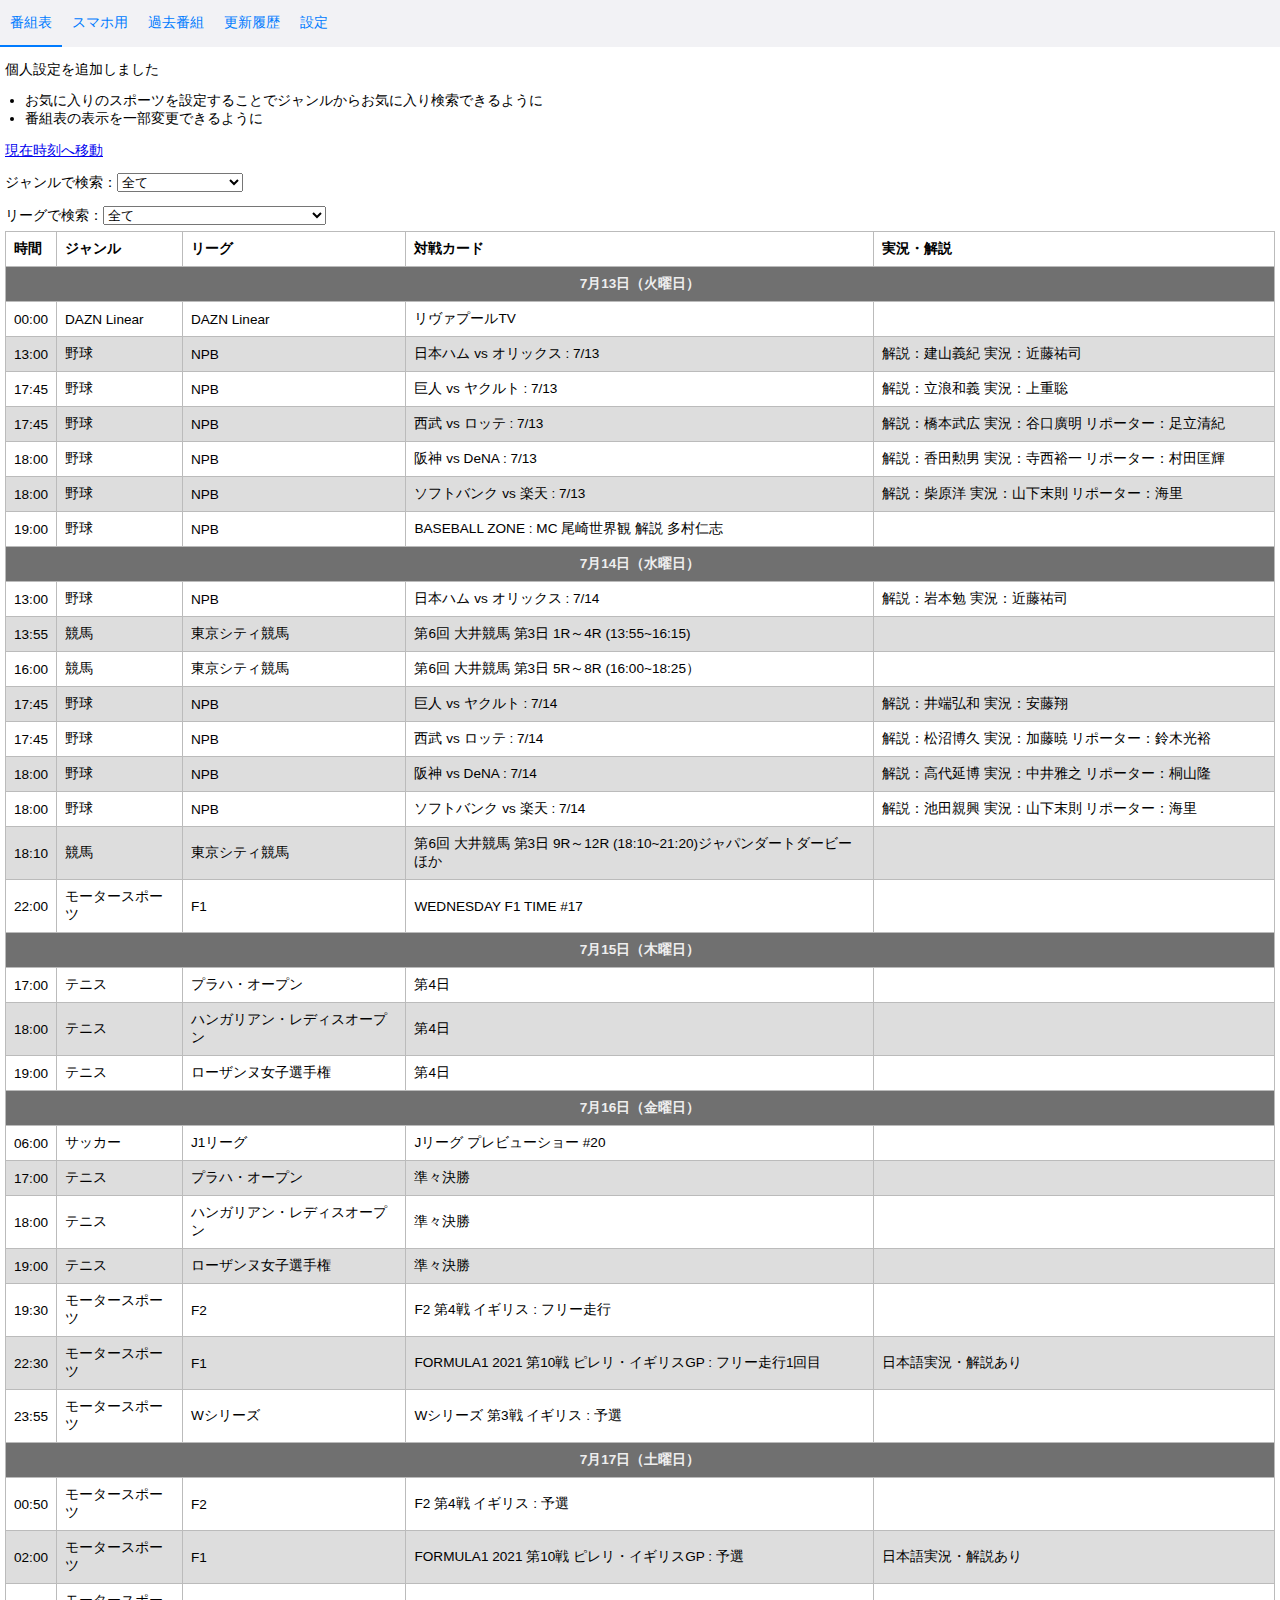
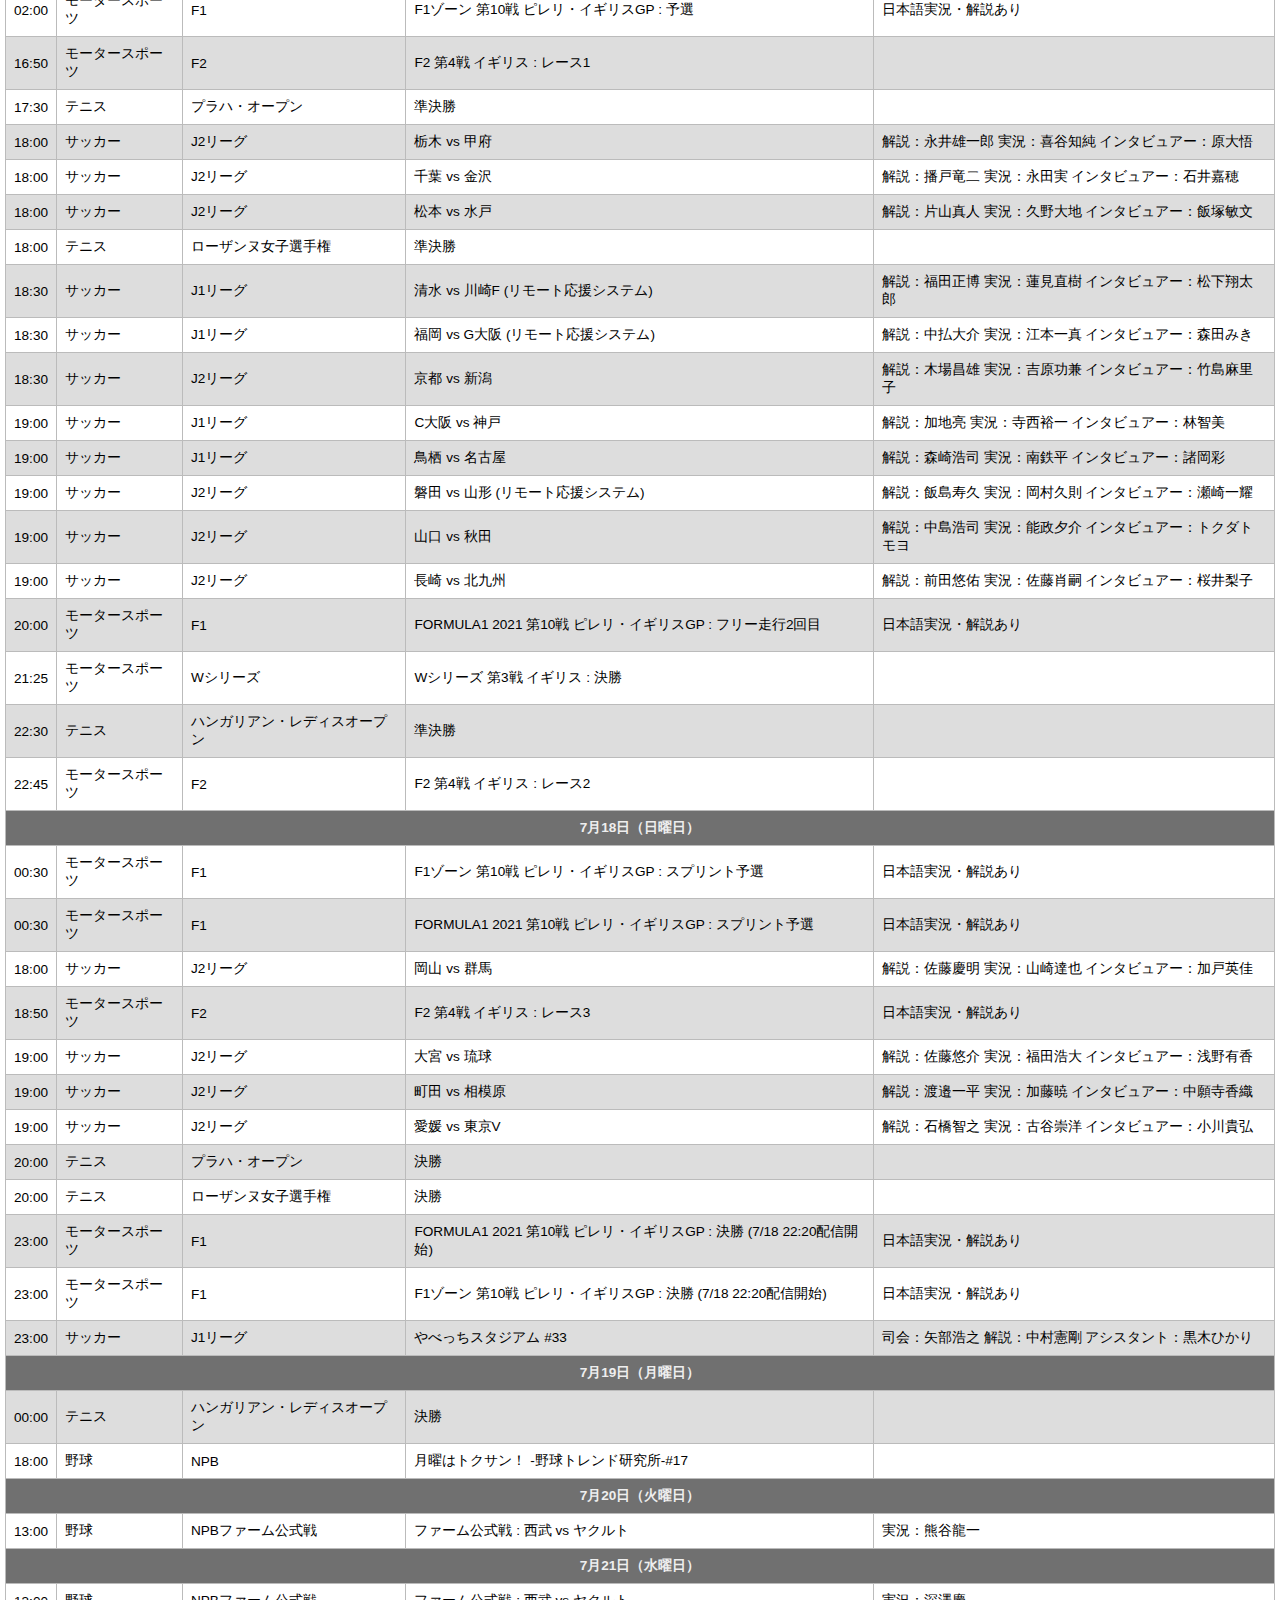
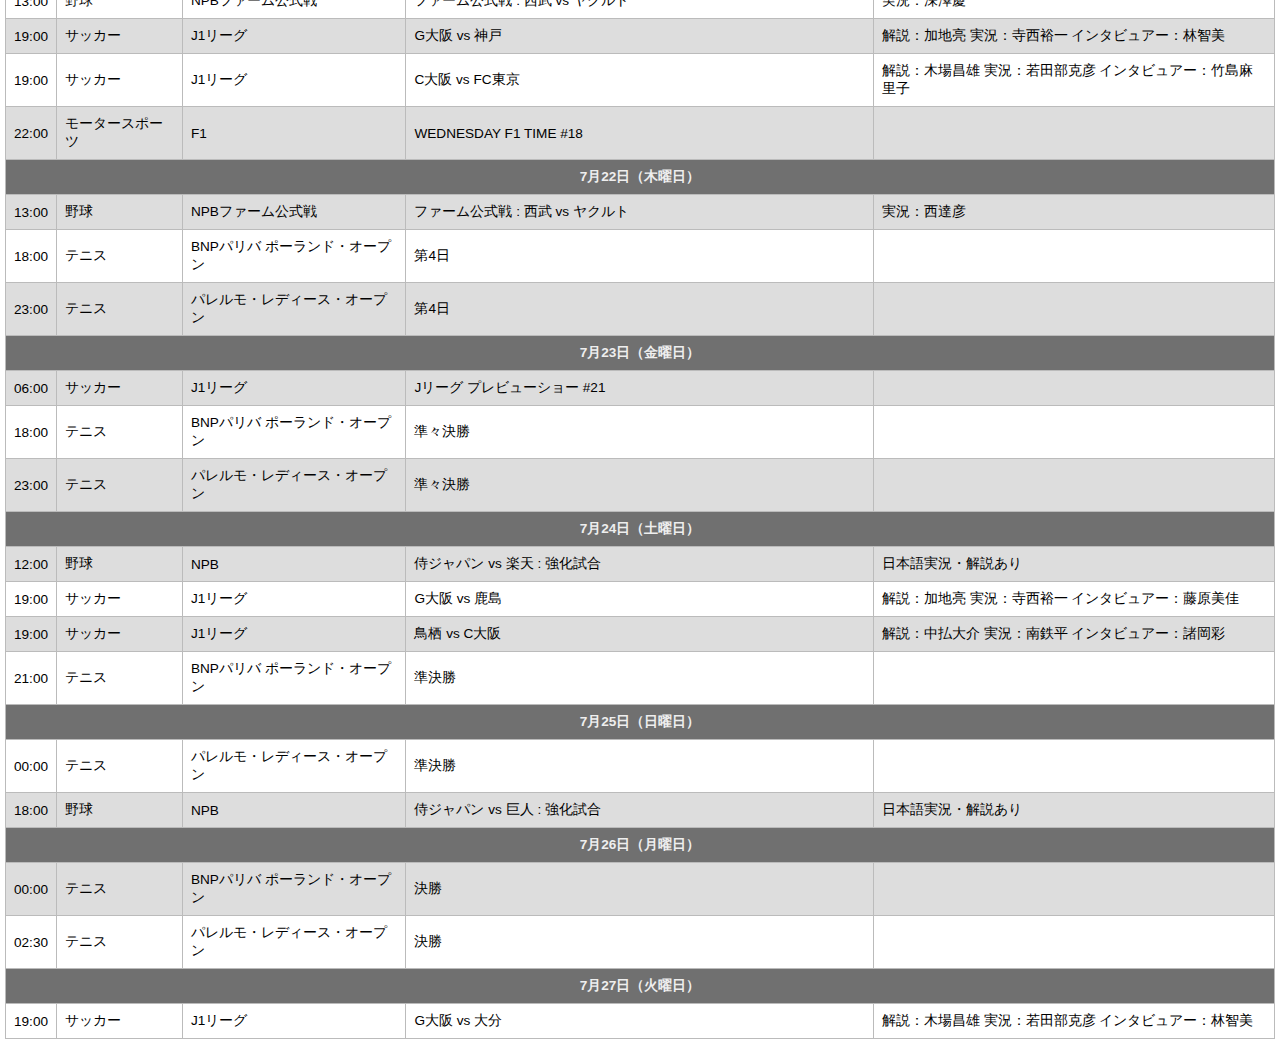
==== commit 5be0de15: "番組表を更新" ====
--- a/docs/index.html
+++ b/docs/index.html
@@ -20,7 +20,7 @@
 <div id="footer" style="display:none;"></div>
 <div class="container">
   
-<!-- <div class="update_time">更新: 2021年07月12日 06:25</div> -->
+<!-- <div class="update_time">更新: 2021年07月13日 06:26</div> -->
 <div id="for_bookmark"></div>
 <p>個人設定を追加しました</p>
 <ul style="padding: 0 1.5em;">
@@ -34,7 +34,6 @@
 <option value="DAZN Linear">DAZN Linear</option>
 <option value="サッカー">サッカー</option>
 <option value="テニス">テニス</option>
-<option value="バスケットボール">バスケットボール</option>
 <option value="モータースポーツ">モータースポーツ</option>
 <option value="競馬">競馬</option>
 <option value="野球">野球</option>
@@ -52,7 +51,6 @@
 <option value="NPBファーム公式戦" class="野球">NPBファーム公式戦</option>
 <option value="Wシリーズ" class="モータースポーツ">Wシリーズ</option>
 <option value="ハンガリアン・レディスオープン" class="テニス">ハンガリアン・レディスオープン</option>
-<option value="バスケU19男子ワールドカップ" class="バスケットボール">バスケU19男子ワールドカップ</option>
 <option value="パレルモ・レディース・オープン" class="テニス">パレルモ・レディース・オープン</option>
 <option value="プラハ・オープン" class="テニス">プラハ・オープン</option>
 <option value="ローザンヌ女子選手権" class="テニス">ローザンヌ女子選手権</option>
@@ -60,17 +58,12 @@
 </select><br/>
 <table>
 <tr><th>時間</th><th>ジャンル</th><th>リーグ</th><th>対戦カード</th><th>実況・解説</th></tr>
-<tr class="date-row"><td colspan="5" rowspan="1"><b>7月12日（月曜日）</b></td></tr>
+<tr class="date-row"><td colspan="5" rowspan="1"><b>7月13日（火曜日）</b></td></tr>
 <tr><td class="date">00:00</td><td class="genre">DAZN Linear</td><td class="tournament">DAZN Linear</td><td>リヴァプールTV</td><td></td></tr>
-<tr><td class="date">01:00</td><td class="genre">バスケットボール</td><td class="tournament">バスケU19男子ワールドカップ</td><td>アメリカ vs フランス : 決勝</td><td></td></tr>
-<tr><td class="date">18:00</td><td class="genre">野球</td><td class="tournament">NPB</td><td>阪神 vs DeNA : 7/12</td><td>日本語実況・解説あり</td></tr>
-<tr><td class="date">18:00</td><td class="genre">野球</td><td class="tournament">NPB</td><td>「虎のルーキーズを丸裸！」月曜はトクサン！ -野球トレンド研究所-#16</td><td></td></tr>
-<tr><td class="date">18:00</td><td class="genre">野球</td><td class="tournament">NPB</td><td>ソフトバンク vs 楽天 : 7/12</td><td>解説：斉藤和巳 実況：石黒新平 リポーター：海里</td></tr>
-<tr class="date-row"><td colspan="5" rowspan="1"><b>7月13日（火曜日）</b></td></tr>
 <tr><td class="date">13:00</td><td class="genre">野球</td><td class="tournament">NPB</td><td>日本ハム vs オリックス : 7/13</td><td>解説：建山義紀 実況：近藤祐司</td></tr>
 <tr><td class="date">17:45</td><td class="genre">野球</td><td class="tournament">NPB</td><td>巨人 vs ヤクルト : 7/13</td><td>解説：立浪和義 実況：上重聡</td></tr>
 <tr><td class="date">17:45</td><td class="genre">野球</td><td class="tournament">NPB</td><td>西武 vs ロッテ : 7/13</td><td>解説：橋本武広 実況：谷口廣明 リポーター：足立清紀</td></tr>
-<tr><td class="date">18:00</td><td class="genre">野球</td><td class="tournament">NPB</td><td>阪神 vs DeNA : 7/13</td><td>日本語実況・解説あり</td></tr>
+<tr><td class="date">18:00</td><td class="genre">野球</td><td class="tournament">NPB</td><td>阪神 vs DeNA : 7/13</td><td>解説：香田勲男 実況：寺西裕一 リポーター：村田匡輝</td></tr>
 <tr><td class="date">18:00</td><td class="genre">野球</td><td class="tournament">NPB</td><td>ソフトバンク vs 楽天 : 7/13</td><td>解説：柴原洋 実況：山下末則 リポーター：海里</td></tr>
 <tr><td class="date">19:00</td><td class="genre">野球</td><td class="tournament">NPB</td><td>BASEBALL ZONE : MC 尾崎世界観 解説 多村仁志</td><td></td></tr>
 <tr class="date-row"><td colspan="5" rowspan="1"><b>7月14日（水曜日）</b></td></tr>
@@ -79,7 +72,7 @@
 <tr><td class="date">16:00</td><td class="genre">競馬</td><td class="tournament">東京シティ競馬</td><td>第6回 大井競馬 第3日 5R～8R (16:00~18:25）</td><td></td></tr>
 <tr><td class="date">17:45</td><td class="genre">野球</td><td class="tournament">NPB</td><td>巨人 vs ヤクルト : 7/14</td><td>解説：井端弘和 実況：安藤翔</td></tr>
 <tr><td class="date">17:45</td><td class="genre">野球</td><td class="tournament">NPB</td><td>西武 vs ロッテ : 7/14</td><td>解説：松沼博久 実況：加藤暁 リポーター：鈴木光裕</td></tr>
-<tr><td class="date">18:00</td><td class="genre">野球</td><td class="tournament">NPB</td><td>阪神 vs DeNA : 7/14</td><td>日本語実況・解説あり</td></tr>
+<tr><td class="date">18:00</td><td class="genre">野球</td><td class="tournament">NPB</td><td>阪神 vs DeNA : 7/14</td><td>解説：高代延博 実況：中井雅之 リポーター：桐山隆</td></tr>
 <tr><td class="date">18:00</td><td class="genre">野球</td><td class="tournament">NPB</td><td>ソフトバンク vs 楽天 : 7/14</td><td>解説：池田親興 実況：山下末則 リポーター：海里</td></tr>
 <tr><td class="date">18:10</td><td class="genre">競馬</td><td class="tournament">東京シティ競馬</td><td>第6回 大井競馬 第3日 9R～12R (18:10~21:20)ジャパンダートダービーほか</td><td></td></tr>
 <tr><td class="date">22:00</td><td class="genre">モータースポーツ</td><td class="tournament">F1</td><td>WEDNESDAY F1 TIME #17</td><td></td></tr>
@@ -137,8 +130,8 @@
 <tr><td class="date">13:00</td><td class="genre">野球</td><td class="tournament">NPBファーム公式戦</td><td>ファーム公式戦 : 西武 vs ヤクルト </td><td>実況：熊谷龍一</td></tr>
 <tr class="date-row"><td colspan="5" rowspan="1"><b>7月21日（水曜日）</b></td></tr>
 <tr><td class="date">13:00</td><td class="genre">野球</td><td class="tournament">NPBファーム公式戦</td><td>ファーム公式戦 : 西武 vs ヤクルト </td><td>実況：深澤慶</td></tr>
+<tr><td class="date">19:00</td><td class="genre">サッカー</td><td class="tournament">J1リーグ</td><td>G大阪 vs 神戸</td><td>解説：加地亮 実況：寺西裕一 インタビュアー：林智美</td></tr>
 <tr><td class="date">19:00</td><td class="genre">サッカー</td><td class="tournament">J1リーグ</td><td>C大阪 vs FC東京</td><td>解説：木場昌雄 実況：若田部克彦 インタビュアー：竹島麻里子</td></tr>
-<tr><td class="date">19:00</td><td class="genre">サッカー</td><td class="tournament">J1リーグ</td><td>G大阪 vs 神戸</td><td>解説：加地亮 実況：寺西裕一 インタビュアー：林智美</td></tr>
 <tr><td class="date">22:00</td><td class="genre">モータースポーツ</td><td class="tournament">F1</td><td>WEDNESDAY F1 TIME #18</td><td></td></tr>
 <tr class="date-row"><td colspan="5" rowspan="1"><b>7月22日（木曜日）</b></td></tr>
 <tr><td class="date">13:00</td><td class="genre">野球</td><td class="tournament">NPBファーム公式戦</td><td>ファーム公式戦 : 西武 vs ヤクルト </td><td>実況：西達彦</td></tr>
@@ -159,6 +152,8 @@
 <tr class="date-row"><td colspan="5" rowspan="1"><b>7月26日（月曜日）</b></td></tr>
 <tr><td class="date">00:00</td><td class="genre">テニス</td><td class="tournament">BNPパリバ ポーランド・オープン</td><td>決勝</td><td></td></tr>
 <tr><td class="date">02:30</td><td class="genre">テニス</td><td class="tournament">パレルモ・レディース・オープン</td><td>決勝</td><td></td></tr>
+<tr class="date-row"><td colspan="5" rowspan="1"><b>7月27日（火曜日）</b></td></tr>
+<tr><td class="date">19:00</td><td class="genre">サッカー</td><td class="tournament">J1リーグ</td><td>G大阪 vs 大分</td><td>解説：木場昌雄 実況：若田部克彦 インタビュアー：林智美</td></tr>
 </table>
 </div>
 </body>
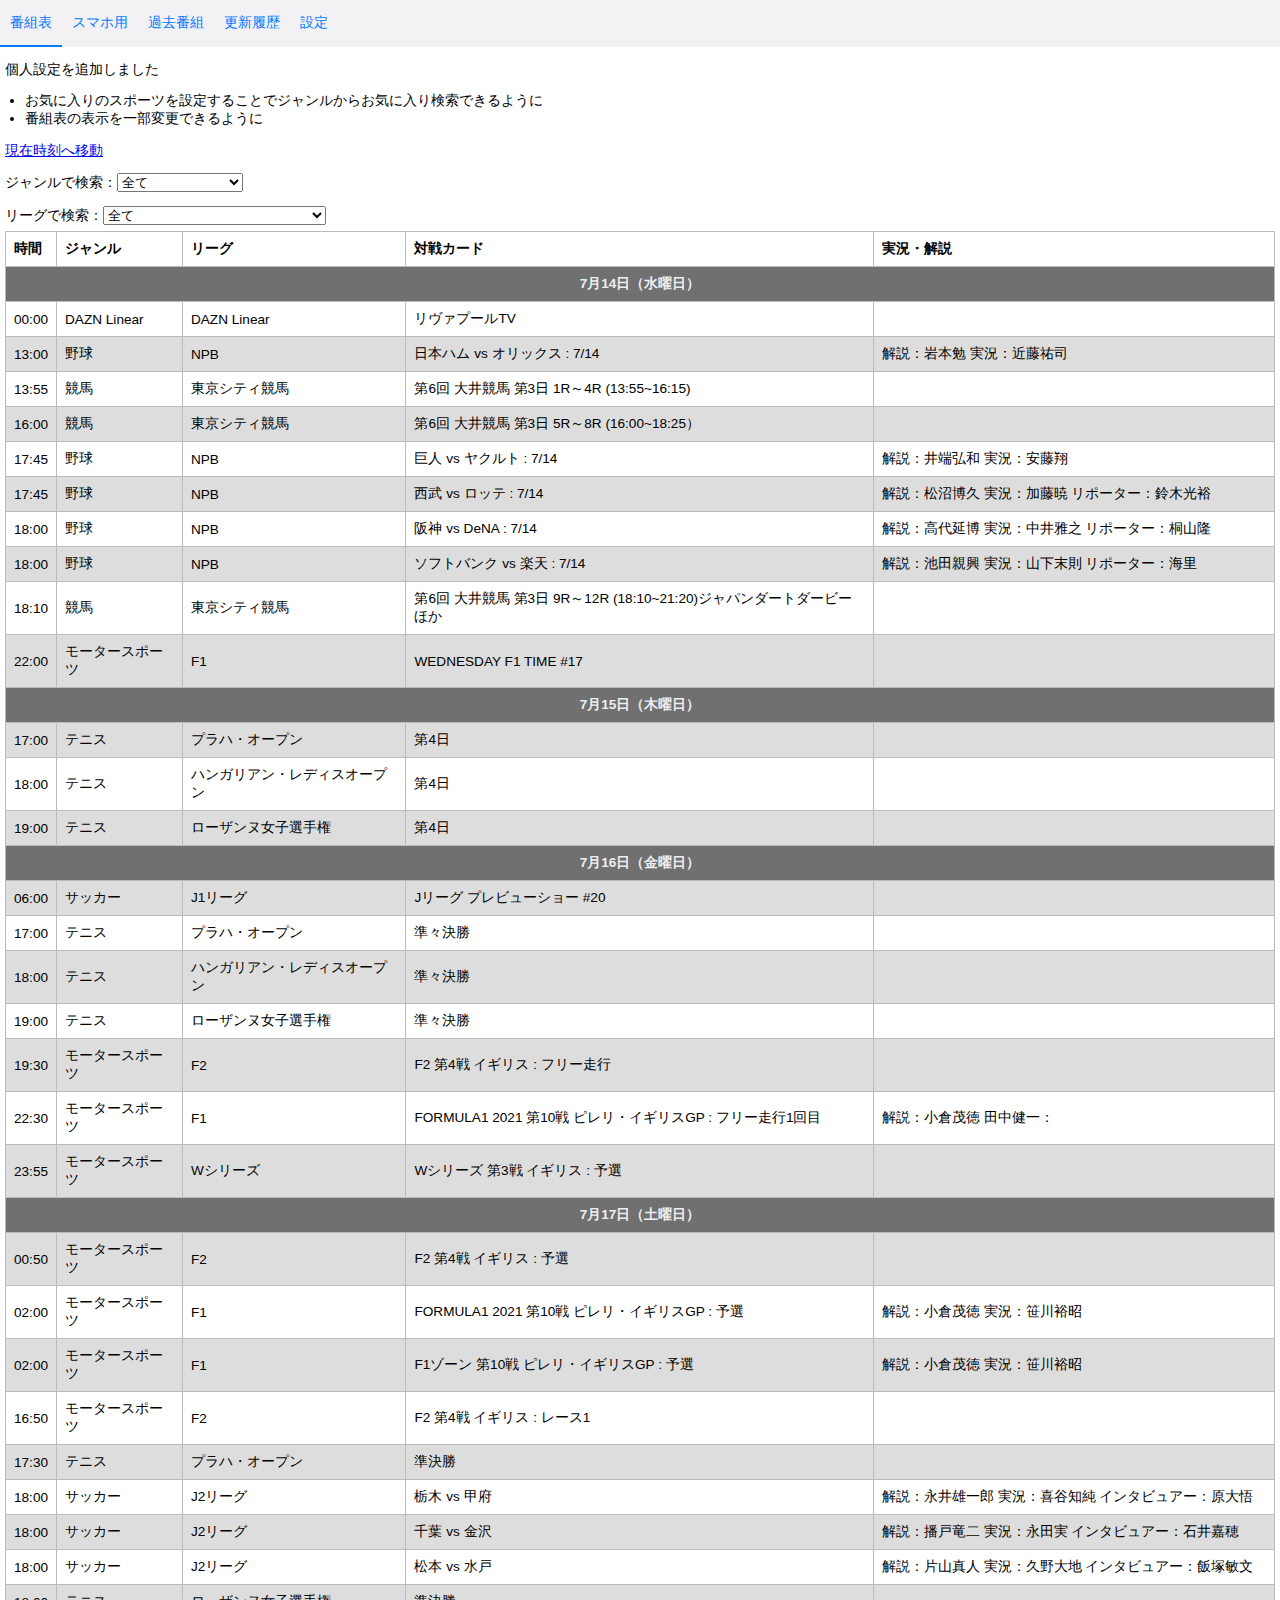
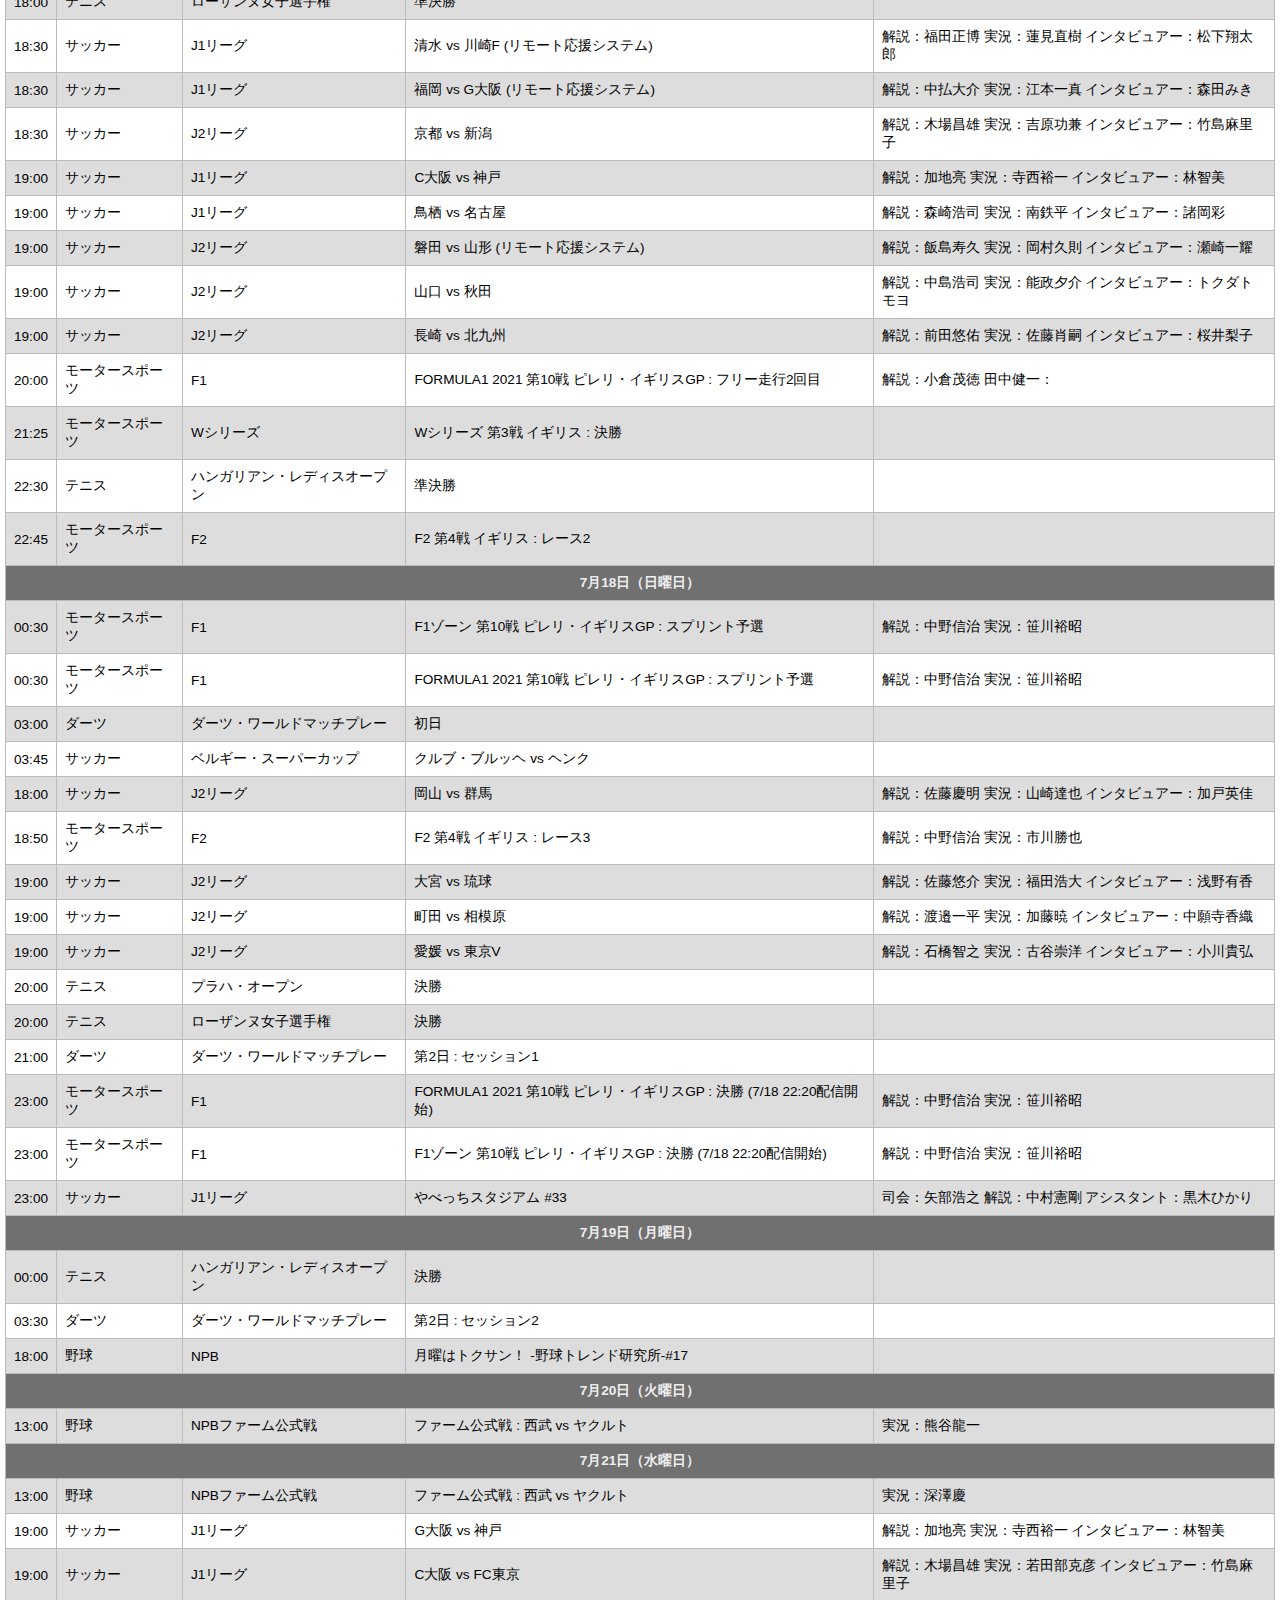
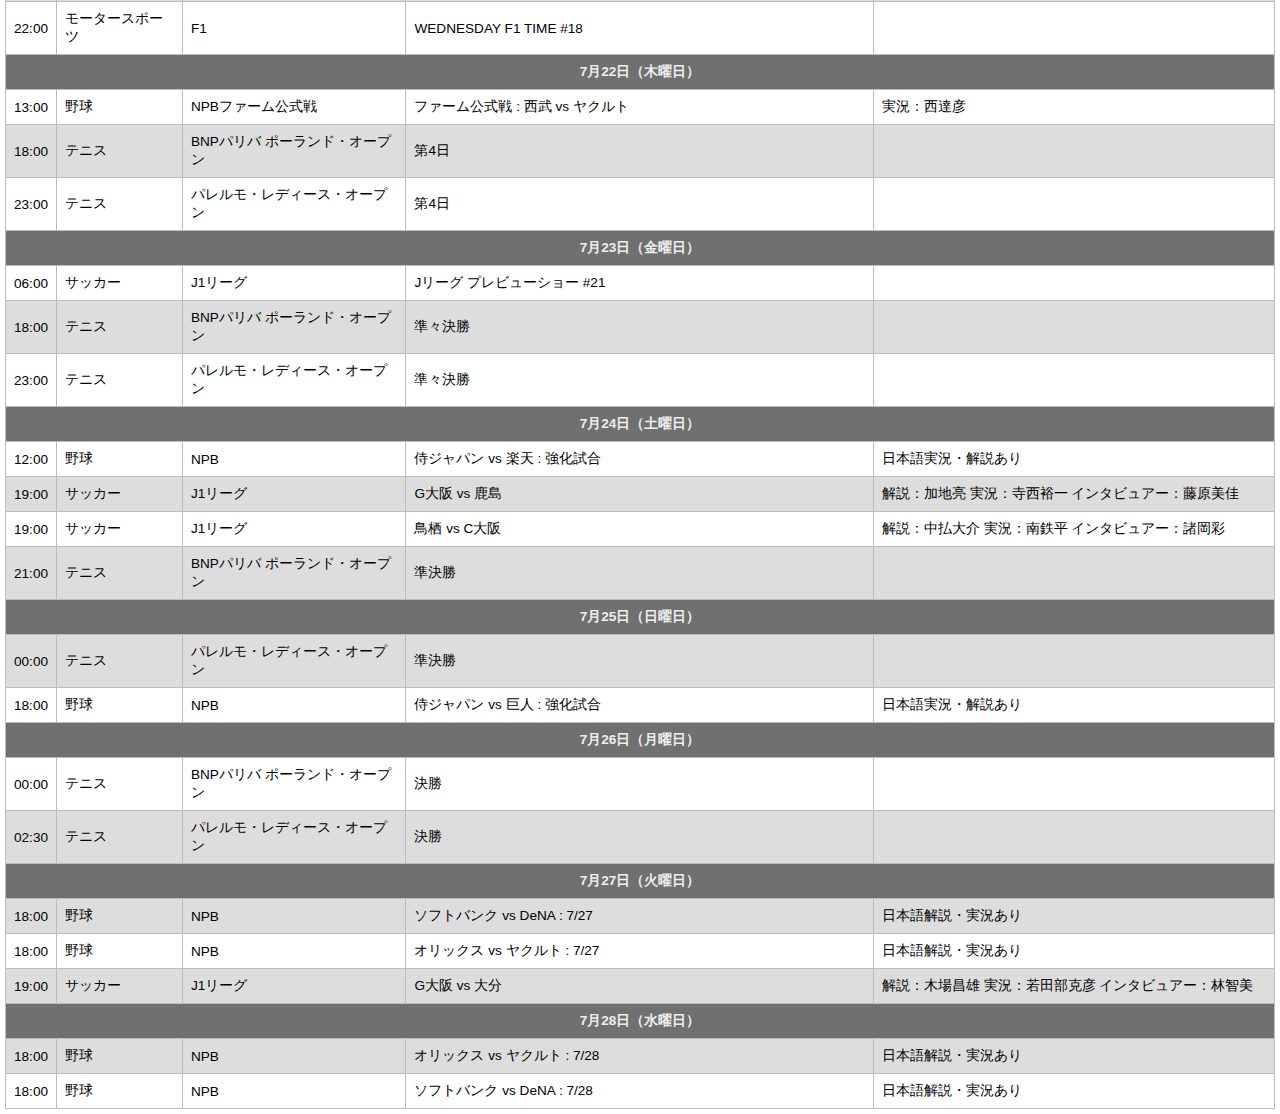
==== commit d610e91e: "番組表を更新" ====
--- a/docs/index.html
+++ b/docs/index.html
@@ -20,7 +20,7 @@
 <div id="footer" style="display:none;"></div>
 <div class="container">
   
-<!-- <div class="update_time">更新: 2021年07月13日 06:26</div> -->
+<!-- <div class="update_time">更新: 2021年07月14日 06:25</div> -->
 <div id="for_bookmark"></div>
 <p>個人設定を追加しました</p>
 <ul style="padding: 0 1.5em;">
@@ -33,6 +33,7 @@
 <option value="お気に入り">お気に入り</option>
 <option value="DAZN Linear">DAZN Linear</option>
 <option value="サッカー">サッカー</option>
+<option value="ダーツ">ダーツ</option>
 <option value="テニス">テニス</option>
 <option value="モータースポーツ">モータースポーツ</option>
 <option value="競馬">競馬</option>
@@ -50,23 +51,18 @@
 <option value="NPB" class="野球">NPB</option>
 <option value="NPBファーム公式戦" class="野球">NPBファーム公式戦</option>
 <option value="Wシリーズ" class="モータースポーツ">Wシリーズ</option>
+<option value="ダーツ・ワールドマッチプレー" class="ダーツ">ダーツ・ワールドマッチプレー</option>
 <option value="ハンガリアン・レディスオープン" class="テニス">ハンガリアン・レディスオープン</option>
 <option value="パレルモ・レディース・オープン" class="テニス">パレルモ・レディース・オープン</option>
 <option value="プラハ・オープン" class="テニス">プラハ・オープン</option>
+<option value="ベルギー・スーパーカップ" class="サッカー">ベルギー・スーパーカップ</option>
 <option value="ローザンヌ女子選手権" class="テニス">ローザンヌ女子選手権</option>
 <option value="東京シティ競馬" class="競馬">東京シティ競馬</option>
 </select><br/>
 <table>
 <tr><th>時間</th><th>ジャンル</th><th>リーグ</th><th>対戦カード</th><th>実況・解説</th></tr>
-<tr class="date-row"><td colspan="5" rowspan="1"><b>7月13日（火曜日）</b></td></tr>
+<tr class="date-row"><td colspan="5" rowspan="1"><b>7月14日（水曜日）</b></td></tr>
 <tr><td class="date">00:00</td><td class="genre">DAZN Linear</td><td class="tournament">DAZN Linear</td><td>リヴァプールTV</td><td></td></tr>
-<tr><td class="date">13:00</td><td class="genre">野球</td><td class="tournament">NPB</td><td>日本ハム vs オリックス : 7/13</td><td>解説：建山義紀 実況：近藤祐司</td></tr>
-<tr><td class="date">17:45</td><td class="genre">野球</td><td class="tournament">NPB</td><td>巨人 vs ヤクルト : 7/13</td><td>解説：立浪和義 実況：上重聡</td></tr>
-<tr><td class="date">17:45</td><td class="genre">野球</td><td class="tournament">NPB</td><td>西武 vs ロッテ : 7/13</td><td>解説：橋本武広 実況：谷口廣明 リポーター：足立清紀</td></tr>
-<tr><td class="date">18:00</td><td class="genre">野球</td><td class="tournament">NPB</td><td>阪神 vs DeNA : 7/13</td><td>解説：香田勲男 実況：寺西裕一 リポーター：村田匡輝</td></tr>
-<tr><td class="date">18:00</td><td class="genre">野球</td><td class="tournament">NPB</td><td>ソフトバンク vs 楽天 : 7/13</td><td>解説：柴原洋 実況：山下末則 リポーター：海里</td></tr>
-<tr><td class="date">19:00</td><td class="genre">野球</td><td class="tournament">NPB</td><td>BASEBALL ZONE : MC 尾崎世界観 解説 多村仁志</td><td></td></tr>
-<tr class="date-row"><td colspan="5" rowspan="1"><b>7月14日（水曜日）</b></td></tr>
 <tr><td class="date">13:00</td><td class="genre">野球</td><td class="tournament">NPB</td><td>日本ハム vs オリックス : 7/14</td><td>解説：岩本勉 実況：近藤祐司</td></tr>
 <tr><td class="date">13:55</td><td class="genre">競馬</td><td class="tournament">東京シティ競馬</td><td>第6回 大井競馬 第3日 1R～4R (13:55~16:15)</td><td></td></tr>
 <tr><td class="date">16:00</td><td class="genre">競馬</td><td class="tournament">東京シティ競馬</td><td>第6回 大井競馬 第3日 5R～8R (16:00~18:25）</td><td></td></tr>
@@ -86,12 +82,12 @@
 <tr><td class="date">18:00</td><td class="genre">テニス</td><td class="tournament">ハンガリアン・レディスオープン</td><td>準々決勝</td><td></td></tr>
 <tr><td class="date">19:00</td><td class="genre">テニス</td><td class="tournament">ローザンヌ女子選手権</td><td>準々決勝</td><td></td></tr>
 <tr><td class="date">19:30</td><td class="genre">モータースポーツ</td><td class="tournament">F2</td><td>F2 第4戦 イギリス : フリー走行</td><td></td></tr>
-<tr><td class="date">22:30</td><td class="genre">モータースポーツ</td><td class="tournament">F1</td><td>FORMULA1 2021 第10戦 ピレリ・イギリスGP : フリー走行1回目</td><td>日本語実況・解説あり</td></tr>
+<tr><td class="date">22:30</td><td class="genre">モータースポーツ</td><td class="tournament">F1</td><td>FORMULA1 2021 第10戦 ピレリ・イギリスGP : フリー走行1回目</td><td>解説：小倉茂徳 田中健一：</td></tr>
 <tr><td class="date">23:55</td><td class="genre">モータースポーツ</td><td class="tournament">Wシリーズ</td><td>Wシリーズ 第3戦 イギリス : 予選</td><td></td></tr>
 <tr class="date-row"><td colspan="5" rowspan="1"><b>7月17日（土曜日）</b></td></tr>
 <tr><td class="date">00:50</td><td class="genre">モータースポーツ</td><td class="tournament">F2</td><td>F2 第4戦 イギリス : 予選</td><td></td></tr>
-<tr><td class="date">02:00</td><td class="genre">モータースポーツ</td><td class="tournament">F1</td><td>FORMULA1 2021 第10戦 ピレリ・イギリスGP : 予選</td><td>日本語実況・解説あり</td></tr>
-<tr><td class="date">02:00</td><td class="genre">モータースポーツ</td><td class="tournament">F1</td><td>F1ゾーン 第10戦 ピレリ・イギリスGP : 予選</td><td>日本語実況・解説あり</td></tr>
+<tr><td class="date">02:00</td><td class="genre">モータースポーツ</td><td class="tournament">F1</td><td>FORMULA1 2021 第10戦 ピレリ・イギリスGP : 予選</td><td>解説：小倉茂徳 実況：笹川裕昭</td></tr>
+<tr><td class="date">02:00</td><td class="genre">モータースポーツ</td><td class="tournament">F1</td><td>F1ゾーン 第10戦 ピレリ・イギリスGP : 予選</td><td>解説：小倉茂徳 実況：笹川裕昭</td></tr>
 <tr><td class="date">16:50</td><td class="genre">モータースポーツ</td><td class="tournament">F2</td><td>F2 第4戦 イギリス : レース1</td><td></td></tr>
 <tr><td class="date">17:30</td><td class="genre">テニス</td><td class="tournament">プラハ・オープン</td><td>準決勝</td><td></td></tr>
 <tr><td class="date">18:00</td><td class="genre">サッカー</td><td class="tournament">J2リーグ</td><td>栃木 vs 甲府</td><td>解説：永井雄一郎 実況：喜谷知純 インタビュアー：原大悟</td></tr>
@@ -106,25 +102,29 @@
 <tr><td class="date">19:00</td><td class="genre">サッカー</td><td class="tournament">J2リーグ</td><td>磐田 vs 山形 (リモート応援システム)</td><td>解説：飯島寿久 実況：岡村久則 インタビュアー：瀬崎一耀</td></tr>
 <tr><td class="date">19:00</td><td class="genre">サッカー</td><td class="tournament">J2リーグ</td><td>山口 vs 秋田</td><td>解説：中島浩司 実況：能政夕介 インタビュアー：トクダトモヨ</td></tr>
 <tr><td class="date">19:00</td><td class="genre">サッカー</td><td class="tournament">J2リーグ</td><td>長崎 vs 北九州</td><td>解説：前田悠佑 実況：佐藤肖嗣 インタビュアー：桜井梨子</td></tr>
-<tr><td class="date">20:00</td><td class="genre">モータースポーツ</td><td class="tournament">F1</td><td>FORMULA1 2021 第10戦 ピレリ・イギリスGP : フリー走行2回目</td><td>日本語実況・解説あり</td></tr>
+<tr><td class="date">20:00</td><td class="genre">モータースポーツ</td><td class="tournament">F1</td><td>FORMULA1 2021 第10戦 ピレリ・イギリスGP : フリー走行2回目</td><td>解説：小倉茂徳 田中健一：</td></tr>
 <tr><td class="date">21:25</td><td class="genre">モータースポーツ</td><td class="tournament">Wシリーズ</td><td>Wシリーズ 第3戦 イギリス : 決勝</td><td></td></tr>
 <tr><td class="date">22:30</td><td class="genre">テニス</td><td class="tournament">ハンガリアン・レディスオープン</td><td>準決勝</td><td></td></tr>
 <tr><td class="date">22:45</td><td class="genre">モータースポーツ</td><td class="tournament">F2</td><td>F2 第4戦 イギリス : レース2</td><td></td></tr>
 <tr class="date-row"><td colspan="5" rowspan="1"><b>7月18日（日曜日）</b></td></tr>
-<tr><td class="date">00:30</td><td class="genre">モータースポーツ</td><td class="tournament">F1</td><td>F1ゾーン 第10戦 ピレリ・イギリスGP : スプリント予選</td><td>日本語実況・解説あり</td></tr>
-<tr><td class="date">00:30</td><td class="genre">モータースポーツ</td><td class="tournament">F1</td><td>FORMULA1 2021 第10戦 ピレリ・イギリスGP : スプリント予選</td><td>日本語実況・解説あり</td></tr>
+<tr><td class="date">00:30</td><td class="genre">モータースポーツ</td><td class="tournament">F1</td><td>F1ゾーン 第10戦 ピレリ・イギリスGP : スプリント予選</td><td>解説：中野信治 実況：笹川裕昭</td></tr>
+<tr><td class="date">00:30</td><td class="genre">モータースポーツ</td><td class="tournament">F1</td><td>FORMULA1 2021 第10戦 ピレリ・イギリスGP : スプリント予選</td><td>解説：中野信治 実況：笹川裕昭</td></tr>
+<tr><td class="date">03:00</td><td class="genre">ダーツ</td><td class="tournament">ダーツ・ワールドマッチプレー</td><td>初日</td><td></td></tr>
+<tr><td class="date">03:45</td><td class="genre">サッカー</td><td class="tournament">ベルギー・スーパーカップ</td><td>クルブ・ブルッヘ vs ヘンク</td><td></td></tr>
 <tr><td class="date">18:00</td><td class="genre">サッカー</td><td class="tournament">J2リーグ</td><td>岡山 vs 群馬</td><td>解説：佐藤慶明 実況：山崎達也 インタビュアー：加戸英佳</td></tr>
-<tr><td class="date">18:50</td><td class="genre">モータースポーツ</td><td class="tournament">F2</td><td>F2 第4戦 イギリス : レース3</td><td>日本語実況・解説あり</td></tr>
+<tr><td class="date">18:50</td><td class="genre">モータースポーツ</td><td class="tournament">F2</td><td>F2 第4戦 イギリス : レース3</td><td>解説：中野信治 実況：市川勝也</td></tr>
 <tr><td class="date">19:00</td><td class="genre">サッカー</td><td class="tournament">J2リーグ</td><td>大宮 vs 琉球</td><td>解説：佐藤悠介 実況：福田浩大 インタビュアー：浅野有香</td></tr>
 <tr><td class="date">19:00</td><td class="genre">サッカー</td><td class="tournament">J2リーグ</td><td>町田 vs 相模原</td><td>解説：渡邉一平 実況：加藤暁 インタビュアー：中願寺香織</td></tr>
 <tr><td class="date">19:00</td><td class="genre">サッカー</td><td class="tournament">J2リーグ</td><td>愛媛 vs 東京V</td><td>解説：石橋智之 実況：古谷崇洋 インタビュアー：小川貴弘</td></tr>
 <tr><td class="date">20:00</td><td class="genre">テニス</td><td class="tournament">プラハ・オープン</td><td>決勝</td><td></td></tr>
 <tr><td class="date">20:00</td><td class="genre">テニス</td><td class="tournament">ローザンヌ女子選手権</td><td>決勝</td><td></td></tr>
-<tr><td class="date">23:00</td><td class="genre">モータースポーツ</td><td class="tournament">F1</td><td>FORMULA1 2021 第10戦 ピレリ・イギリスGP : 決勝 (7/18 22:20配信開始)</td><td>日本語実況・解説あり</td></tr>
-<tr><td class="date">23:00</td><td class="genre">モータースポーツ</td><td class="tournament">F1</td><td>F1ゾーン 第10戦 ピレリ・イギリスGP : 決勝 (7/18 22:20配信開始)</td><td>日本語実況・解説あり</td></tr>
+<tr><td class="date">21:00</td><td class="genre">ダーツ</td><td class="tournament">ダーツ・ワールドマッチプレー</td><td>第2日 : セッション1</td><td></td></tr>
+<tr><td class="date">23:00</td><td class="genre">モータースポーツ</td><td class="tournament">F1</td><td>FORMULA1 2021 第10戦 ピレリ・イギリスGP : 決勝 (7/18 22:20配信開始)</td><td>解説：中野信治 実況：笹川裕昭</td></tr>
+<tr><td class="date">23:00</td><td class="genre">モータースポーツ</td><td class="tournament">F1</td><td>F1ゾーン 第10戦 ピレリ・イギリスGP : 決勝 (7/18 22:20配信開始)</td><td>解説：中野信治 実況：笹川裕昭</td></tr>
 <tr><td class="date">23:00</td><td class="genre">サッカー</td><td class="tournament">J1リーグ</td><td>やべっちスタジアム #33</td><td>司会：矢部浩之 解説：中村憲剛 アシスタント：黒木ひかり</td></tr>
 <tr class="date-row"><td colspan="5" rowspan="1"><b>7月19日（月曜日）</b></td></tr>
 <tr><td class="date">00:00</td><td class="genre">テニス</td><td class="tournament">ハンガリアン・レディスオープン</td><td>決勝</td><td></td></tr>
+<tr><td class="date">03:30</td><td class="genre">ダーツ</td><td class="tournament">ダーツ・ワールドマッチプレー</td><td>第2日 : セッション2</td><td></td></tr>
 <tr><td class="date">18:00</td><td class="genre">野球</td><td class="tournament">NPB</td><td>月曜はトクサン！ -野球トレンド研究所-#17</td><td></td></tr>
 <tr class="date-row"><td colspan="5" rowspan="1"><b>7月20日（火曜日）</b></td></tr>
 <tr><td class="date">13:00</td><td class="genre">野球</td><td class="tournament">NPBファーム公式戦</td><td>ファーム公式戦 : 西武 vs ヤクルト </td><td>実況：熊谷龍一</td></tr>
@@ -153,7 +153,12 @@
 <tr><td class="date">00:00</td><td class="genre">テニス</td><td class="tournament">BNPパリバ ポーランド・オープン</td><td>決勝</td><td></td></tr>
 <tr><td class="date">02:30</td><td class="genre">テニス</td><td class="tournament">パレルモ・レディース・オープン</td><td>決勝</td><td></td></tr>
 <tr class="date-row"><td colspan="5" rowspan="1"><b>7月27日（火曜日）</b></td></tr>
+<tr><td class="date">18:00</td><td class="genre">野球</td><td class="tournament">NPB</td><td>ソフトバンク vs DeNA : 7/27</td><td>日本語解説・実況あり</td></tr>
+<tr><td class="date">18:00</td><td class="genre">野球</td><td class="tournament">NPB</td><td>オリックス vs ヤクルト : 7/27</td><td>日本語解説・実況あり</td></tr>
 <tr><td class="date">19:00</td><td class="genre">サッカー</td><td class="tournament">J1リーグ</td><td>G大阪 vs 大分</td><td>解説：木場昌雄 実況：若田部克彦 インタビュアー：林智美</td></tr>
+<tr class="date-row"><td colspan="5" rowspan="1"><b>7月28日（水曜日）</b></td></tr>
+<tr><td class="date">18:00</td><td class="genre">野球</td><td class="tournament">NPB</td><td>オリックス vs ヤクルト : 7/28</td><td>日本語解説・実況あり</td></tr>
+<tr><td class="date">18:00</td><td class="genre">野球</td><td class="tournament">NPB</td><td>ソフトバンク vs DeNA : 7/28</td><td>日本語解説・実況あり</td></tr>
 </table>
 </div>
 </body>
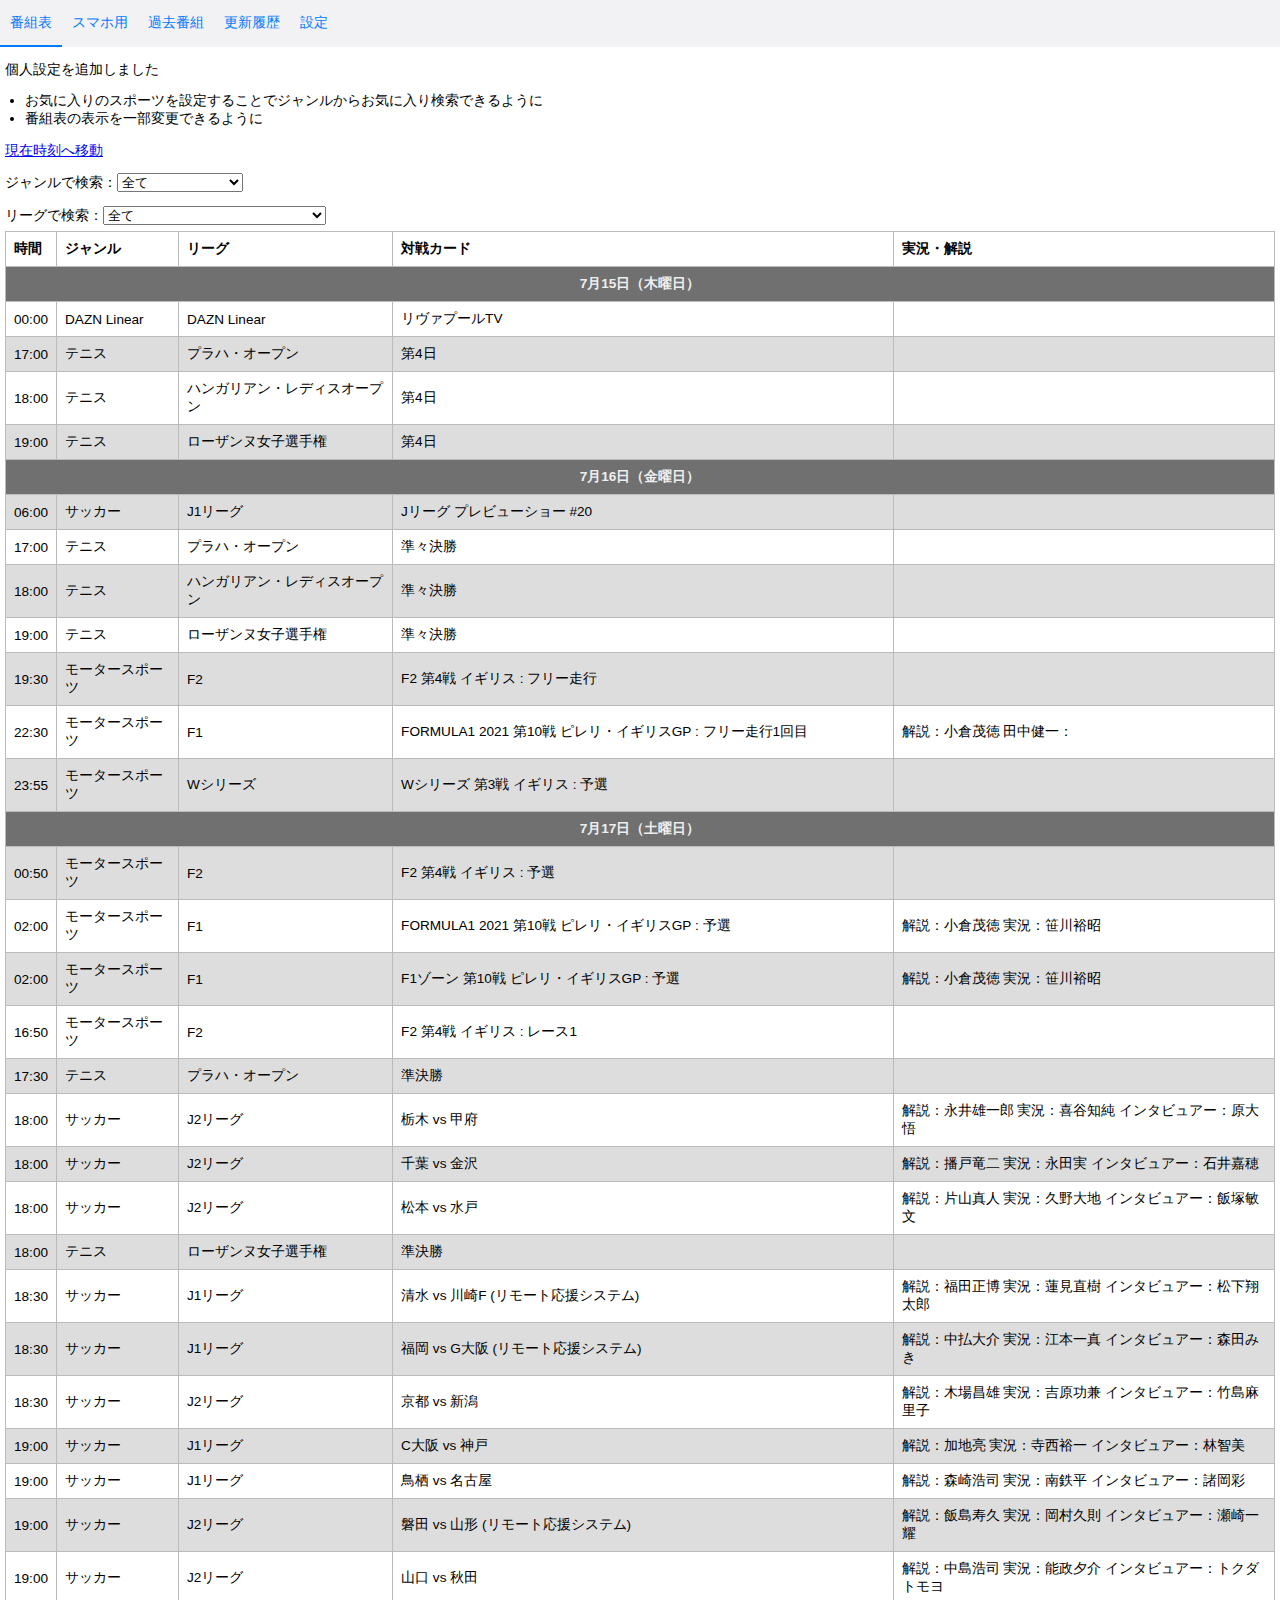
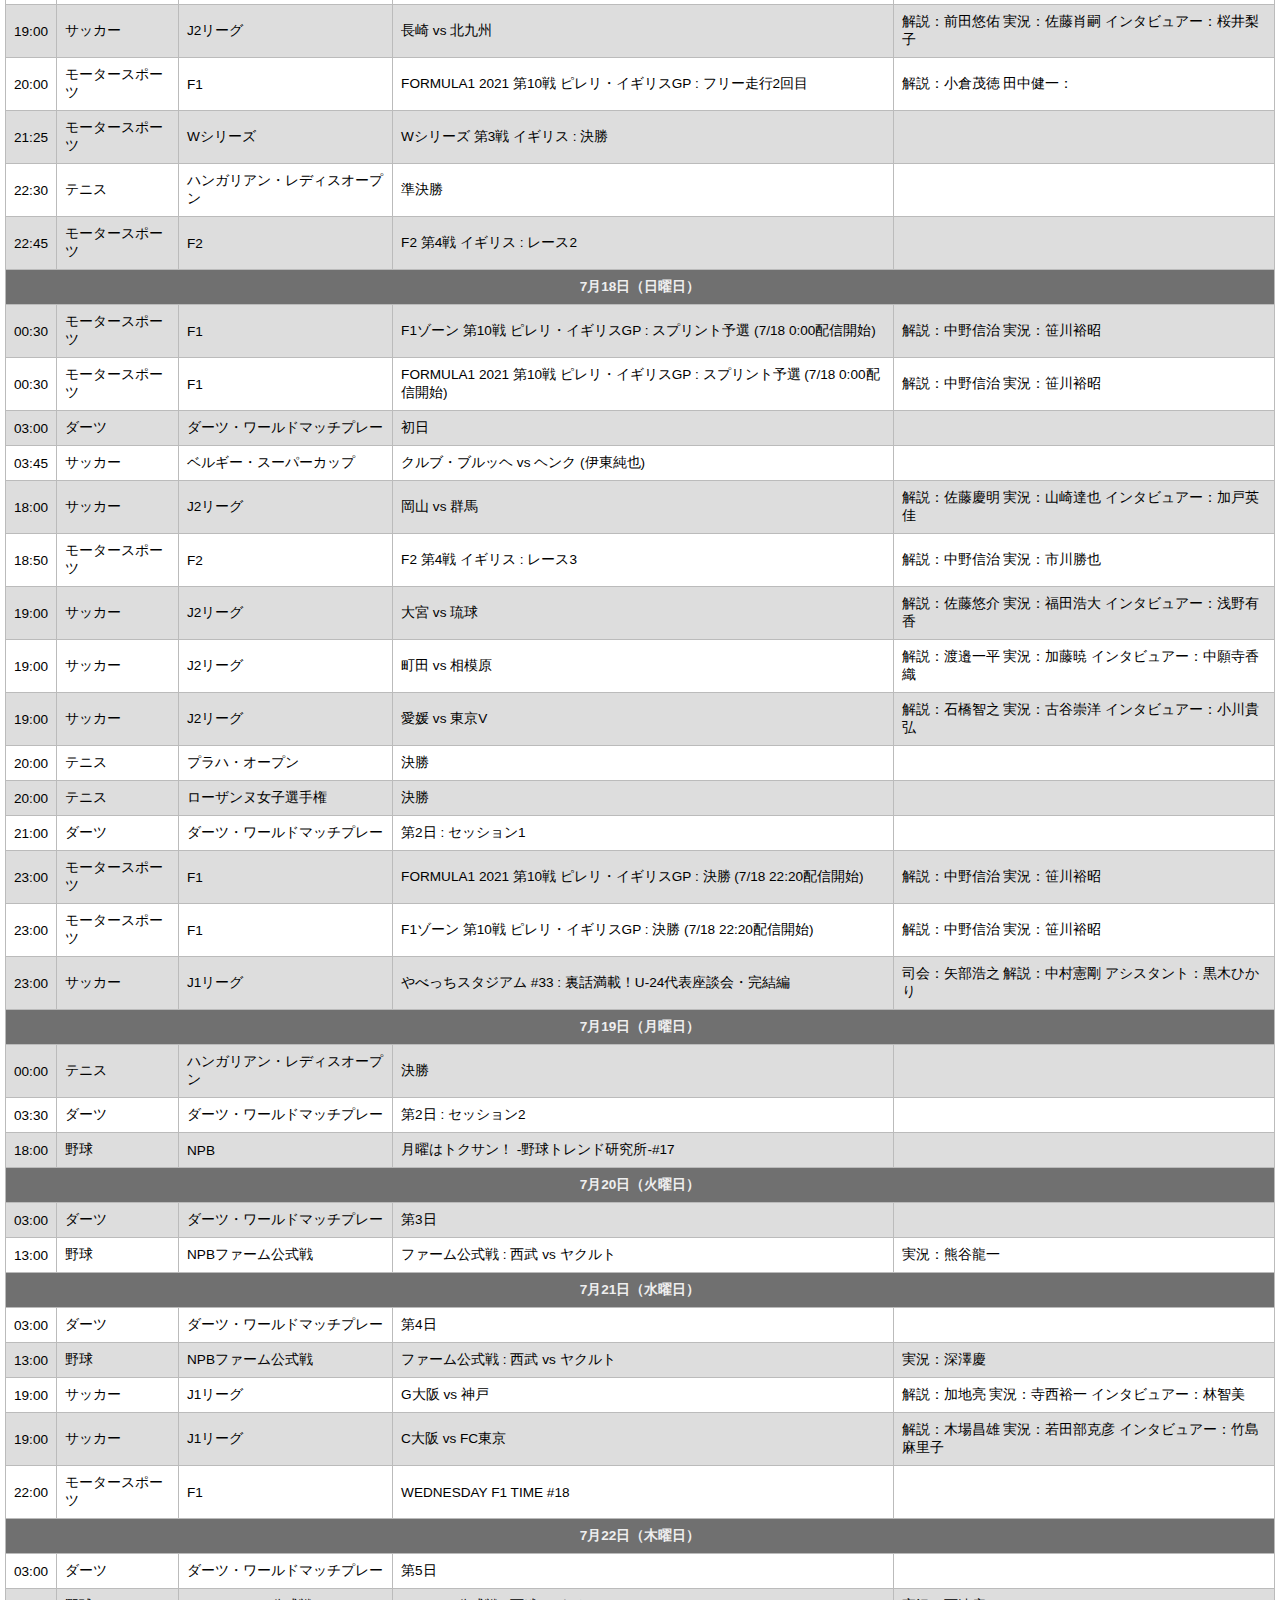
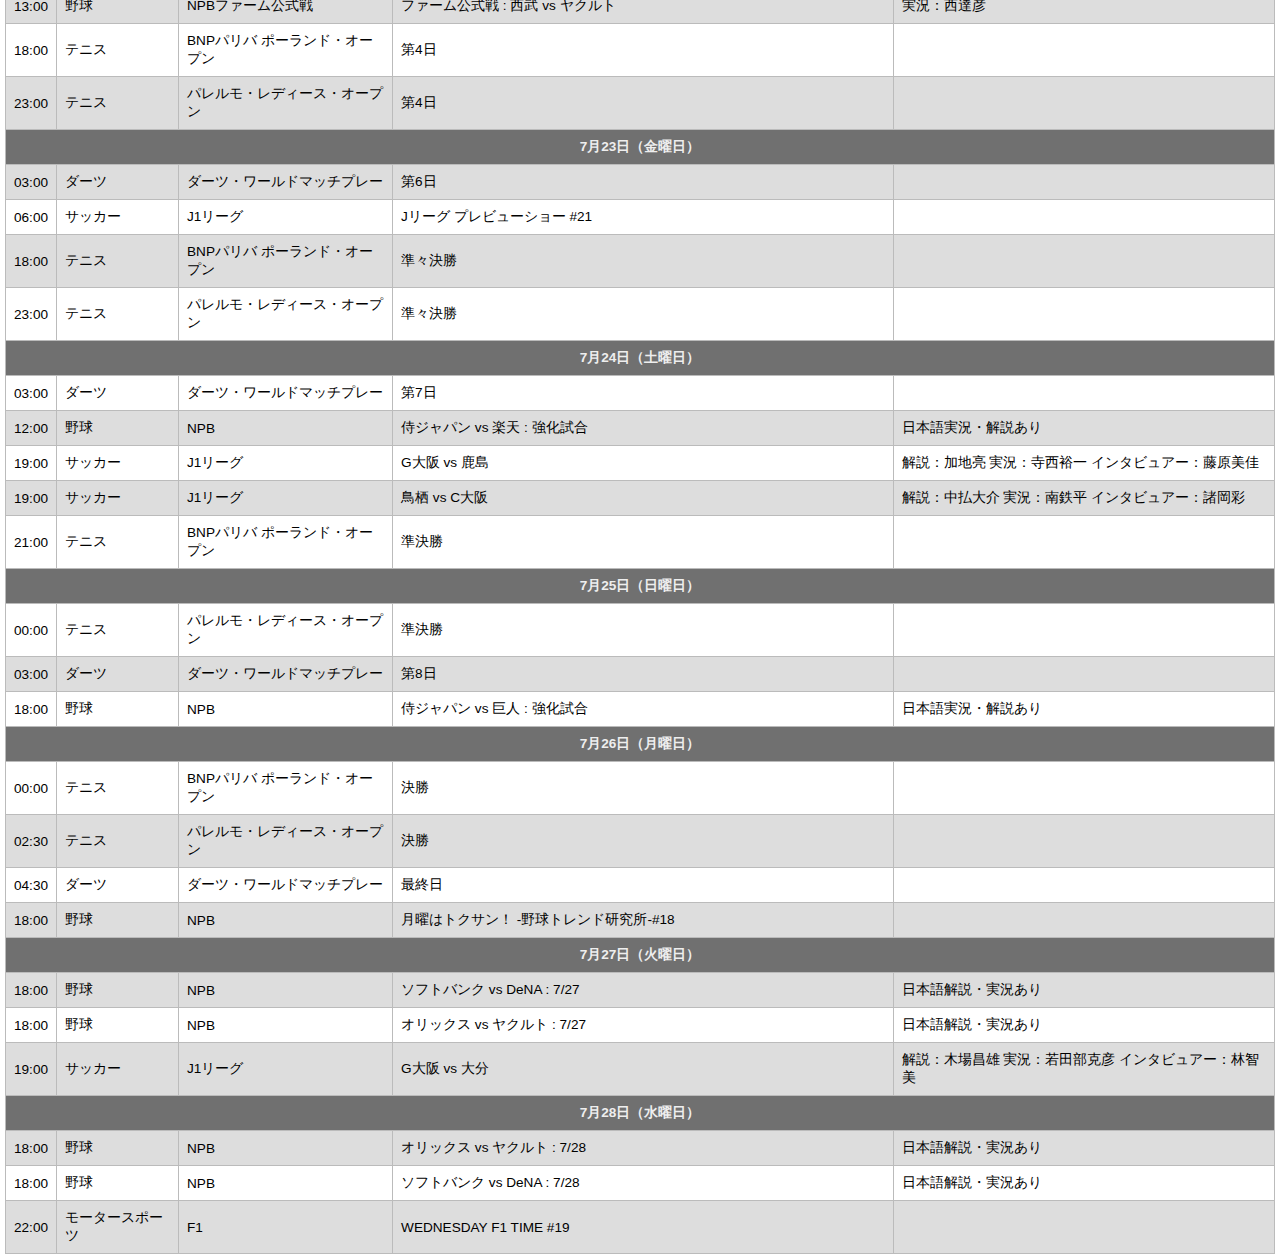
==== commit b065e0a0: "番組表を更新" ====
--- a/docs/index.html
+++ b/docs/index.html
@@ -20,7 +20,7 @@
 <div id="footer" style="display:none;"></div>
 <div class="container">
   
-<!-- <div class="update_time">更新: 2021年07月14日 06:25</div> -->
+<!-- <div class="update_time">更新: 2021年07月15日 06:26</div> -->
 <div id="for_bookmark"></div>
 <p>個人設定を追加しました</p>
 <ul style="padding: 0 1.5em;">
@@ -36,7 +36,6 @@
 <option value="ダーツ">ダーツ</option>
 <option value="テニス">テニス</option>
 <option value="モータースポーツ">モータースポーツ</option>
-<option value="競馬">競馬</option>
 <option value="野球">野球</option>
 </select><br/>
 
@@ -57,22 +56,11 @@
 <option value="プラハ・オープン" class="テニス">プラハ・オープン</option>
 <option value="ベルギー・スーパーカップ" class="サッカー">ベルギー・スーパーカップ</option>
 <option value="ローザンヌ女子選手権" class="テニス">ローザンヌ女子選手権</option>
-<option value="東京シティ競馬" class="競馬">東京シティ競馬</option>
 </select><br/>
 <table>
 <tr><th>時間</th><th>ジャンル</th><th>リーグ</th><th>対戦カード</th><th>実況・解説</th></tr>
-<tr class="date-row"><td colspan="5" rowspan="1"><b>7月14日（水曜日）</b></td></tr>
+<tr class="date-row"><td colspan="5" rowspan="1"><b>7月15日（木曜日）</b></td></tr>
 <tr><td class="date">00:00</td><td class="genre">DAZN Linear</td><td class="tournament">DAZN Linear</td><td>リヴァプールTV</td><td></td></tr>
-<tr><td class="date">13:00</td><td class="genre">野球</td><td class="tournament">NPB</td><td>日本ハム vs オリックス : 7/14</td><td>解説：岩本勉 実況：近藤祐司</td></tr>
-<tr><td class="date">13:55</td><td class="genre">競馬</td><td class="tournament">東京シティ競馬</td><td>第6回 大井競馬 第3日 1R～4R (13:55~16:15)</td><td></td></tr>
-<tr><td class="date">16:00</td><td class="genre">競馬</td><td class="tournament">東京シティ競馬</td><td>第6回 大井競馬 第3日 5R～8R (16:00~18:25）</td><td></td></tr>
-<tr><td class="date">17:45</td><td class="genre">野球</td><td class="tournament">NPB</td><td>巨人 vs ヤクルト : 7/14</td><td>解説：井端弘和 実況：安藤翔</td></tr>
-<tr><td class="date">17:45</td><td class="genre">野球</td><td class="tournament">NPB</td><td>西武 vs ロッテ : 7/14</td><td>解説：松沼博久 実況：加藤暁 リポーター：鈴木光裕</td></tr>
-<tr><td class="date">18:00</td><td class="genre">野球</td><td class="tournament">NPB</td><td>阪神 vs DeNA : 7/14</td><td>解説：高代延博 実況：中井雅之 リポーター：桐山隆</td></tr>
-<tr><td class="date">18:00</td><td class="genre">野球</td><td class="tournament">NPB</td><td>ソフトバンク vs 楽天 : 7/14</td><td>解説：池田親興 実況：山下末則 リポーター：海里</td></tr>
-<tr><td class="date">18:10</td><td class="genre">競馬</td><td class="tournament">東京シティ競馬</td><td>第6回 大井競馬 第3日 9R～12R (18:10~21:20)ジャパンダートダービーほか</td><td></td></tr>
-<tr><td class="date">22:00</td><td class="genre">モータースポーツ</td><td class="tournament">F1</td><td>WEDNESDAY F1 TIME #17</td><td></td></tr>
-<tr class="date-row"><td colspan="5" rowspan="1"><b>7月15日（木曜日）</b></td></tr>
 <tr><td class="date">17:00</td><td class="genre">テニス</td><td class="tournament">プラハ・オープン</td><td>第4日</td><td></td></tr>
 <tr><td class="date">18:00</td><td class="genre">テニス</td><td class="tournament">ハンガリアン・レディスオープン</td><td>第4日</td><td></td></tr>
 <tr><td class="date">19:00</td><td class="genre">テニス</td><td class="tournament">ローザンヌ女子選手権</td><td>第4日</td><td></td></tr>
@@ -107,10 +95,10 @@
 <tr><td class="date">22:30</td><td class="genre">テニス</td><td class="tournament">ハンガリアン・レディスオープン</td><td>準決勝</td><td></td></tr>
 <tr><td class="date">22:45</td><td class="genre">モータースポーツ</td><td class="tournament">F2</td><td>F2 第4戦 イギリス : レース2</td><td></td></tr>
 <tr class="date-row"><td colspan="5" rowspan="1"><b>7月18日（日曜日）</b></td></tr>
-<tr><td class="date">00:30</td><td class="genre">モータースポーツ</td><td class="tournament">F1</td><td>F1ゾーン 第10戦 ピレリ・イギリスGP : スプリント予選</td><td>解説：中野信治 実況：笹川裕昭</td></tr>
-<tr><td class="date">00:30</td><td class="genre">モータースポーツ</td><td class="tournament">F1</td><td>FORMULA1 2021 第10戦 ピレリ・イギリスGP : スプリント予選</td><td>解説：中野信治 実況：笹川裕昭</td></tr>
+<tr><td class="date">00:30</td><td class="genre">モータースポーツ</td><td class="tournament">F1</td><td>F1ゾーン 第10戦 ピレリ・イギリスGP : スプリント予選 (7/18 0:00配信開始)</td><td>解説：中野信治 実況：笹川裕昭</td></tr>
+<tr><td class="date">00:30</td><td class="genre">モータースポーツ</td><td class="tournament">F1</td><td>FORMULA1 2021 第10戦 ピレリ・イギリスGP : スプリント予選 (7/18 0:00配信開始)</td><td>解説：中野信治 実況：笹川裕昭</td></tr>
 <tr><td class="date">03:00</td><td class="genre">ダーツ</td><td class="tournament">ダーツ・ワールドマッチプレー</td><td>初日</td><td></td></tr>
-<tr><td class="date">03:45</td><td class="genre">サッカー</td><td class="tournament">ベルギー・スーパーカップ</td><td>クルブ・ブルッヘ vs ヘンク</td><td></td></tr>
+<tr><td class="date">03:45</td><td class="genre">サッカー</td><td class="tournament">ベルギー・スーパーカップ</td><td>クルブ・ブルッヘ vs ヘンク (伊東純也)</td><td></td></tr>
 <tr><td class="date">18:00</td><td class="genre">サッカー</td><td class="tournament">J2リーグ</td><td>岡山 vs 群馬</td><td>解説：佐藤慶明 実況：山崎達也 インタビュアー：加戸英佳</td></tr>
 <tr><td class="date">18:50</td><td class="genre">モータースポーツ</td><td class="tournament">F2</td><td>F2 第4戦 イギリス : レース3</td><td>解説：中野信治 実況：市川勝也</td></tr>
 <tr><td class="date">19:00</td><td class="genre">サッカー</td><td class="tournament">J2リーグ</td><td>大宮 vs 琉球</td><td>解説：佐藤悠介 実況：福田浩大 インタビュアー：浅野有香</td></tr>
@@ -121,37 +109,45 @@
 <tr><td class="date">21:00</td><td class="genre">ダーツ</td><td class="tournament">ダーツ・ワールドマッチプレー</td><td>第2日 : セッション1</td><td></td></tr>
 <tr><td class="date">23:00</td><td class="genre">モータースポーツ</td><td class="tournament">F1</td><td>FORMULA1 2021 第10戦 ピレリ・イギリスGP : 決勝 (7/18 22:20配信開始)</td><td>解説：中野信治 実況：笹川裕昭</td></tr>
 <tr><td class="date">23:00</td><td class="genre">モータースポーツ</td><td class="tournament">F1</td><td>F1ゾーン 第10戦 ピレリ・イギリスGP : 決勝 (7/18 22:20配信開始)</td><td>解説：中野信治 実況：笹川裕昭</td></tr>
-<tr><td class="date">23:00</td><td class="genre">サッカー</td><td class="tournament">J1リーグ</td><td>やべっちスタジアム #33</td><td>司会：矢部浩之 解説：中村憲剛 アシスタント：黒木ひかり</td></tr>
+<tr><td class="date">23:00</td><td class="genre">サッカー</td><td class="tournament">J1リーグ</td><td>やべっちスタジアム #33 : 裏話満載！U-24代表座談会・完結編</td><td>司会：矢部浩之 解説：中村憲剛 アシスタント：黒木ひかり</td></tr>
 <tr class="date-row"><td colspan="5" rowspan="1"><b>7月19日（月曜日）</b></td></tr>
 <tr><td class="date">00:00</td><td class="genre">テニス</td><td class="tournament">ハンガリアン・レディスオープン</td><td>決勝</td><td></td></tr>
 <tr><td class="date">03:30</td><td class="genre">ダーツ</td><td class="tournament">ダーツ・ワールドマッチプレー</td><td>第2日 : セッション2</td><td></td></tr>
 <tr><td class="date">18:00</td><td class="genre">野球</td><td class="tournament">NPB</td><td>月曜はトクサン！ -野球トレンド研究所-#17</td><td></td></tr>
 <tr class="date-row"><td colspan="5" rowspan="1"><b>7月20日（火曜日）</b></td></tr>
+<tr><td class="date">03:00</td><td class="genre">ダーツ</td><td class="tournament">ダーツ・ワールドマッチプレー</td><td>第3日</td><td></td></tr>
 <tr><td class="date">13:00</td><td class="genre">野球</td><td class="tournament">NPBファーム公式戦</td><td>ファーム公式戦 : 西武 vs ヤクルト </td><td>実況：熊谷龍一</td></tr>
 <tr class="date-row"><td colspan="5" rowspan="1"><b>7月21日（水曜日）</b></td></tr>
+<tr><td class="date">03:00</td><td class="genre">ダーツ</td><td class="tournament">ダーツ・ワールドマッチプレー</td><td>第4日</td><td></td></tr>
 <tr><td class="date">13:00</td><td class="genre">野球</td><td class="tournament">NPBファーム公式戦</td><td>ファーム公式戦 : 西武 vs ヤクルト </td><td>実況：深澤慶</td></tr>
 <tr><td class="date">19:00</td><td class="genre">サッカー</td><td class="tournament">J1リーグ</td><td>G大阪 vs 神戸</td><td>解説：加地亮 実況：寺西裕一 インタビュアー：林智美</td></tr>
 <tr><td class="date">19:00</td><td class="genre">サッカー</td><td class="tournament">J1リーグ</td><td>C大阪 vs FC東京</td><td>解説：木場昌雄 実況：若田部克彦 インタビュアー：竹島麻里子</td></tr>
 <tr><td class="date">22:00</td><td class="genre">モータースポーツ</td><td class="tournament">F1</td><td>WEDNESDAY F1 TIME #18</td><td></td></tr>
 <tr class="date-row"><td colspan="5" rowspan="1"><b>7月22日（木曜日）</b></td></tr>
+<tr><td class="date">03:00</td><td class="genre">ダーツ</td><td class="tournament">ダーツ・ワールドマッチプレー</td><td>第5日</td><td></td></tr>
 <tr><td class="date">13:00</td><td class="genre">野球</td><td class="tournament">NPBファーム公式戦</td><td>ファーム公式戦 : 西武 vs ヤクルト </td><td>実況：西達彦</td></tr>
 <tr><td class="date">18:00</td><td class="genre">テニス</td><td class="tournament">BNPパリバ ポーランド・オープン</td><td>第4日</td><td></td></tr>
 <tr><td class="date">23:00</td><td class="genre">テニス</td><td class="tournament">パレルモ・レディース・オープン</td><td>第4日</td><td></td></tr>
 <tr class="date-row"><td colspan="5" rowspan="1"><b>7月23日（金曜日）</b></td></tr>
+<tr><td class="date">03:00</td><td class="genre">ダーツ</td><td class="tournament">ダーツ・ワールドマッチプレー</td><td>第6日</td><td></td></tr>
 <tr><td class="date">06:00</td><td class="genre">サッカー</td><td class="tournament">J1リーグ</td><td>Jリーグ プレビューショー #21</td><td></td></tr>
 <tr><td class="date">18:00</td><td class="genre">テニス</td><td class="tournament">BNPパリバ ポーランド・オープン</td><td>準々決勝</td><td></td></tr>
 <tr><td class="date">23:00</td><td class="genre">テニス</td><td class="tournament">パレルモ・レディース・オープン</td><td>準々決勝</td><td></td></tr>
 <tr class="date-row"><td colspan="5" rowspan="1"><b>7月24日（土曜日）</b></td></tr>
+<tr><td class="date">03:00</td><td class="genre">ダーツ</td><td class="tournament">ダーツ・ワールドマッチプレー</td><td>第7日</td><td></td></tr>
 <tr><td class="date">12:00</td><td class="genre">野球</td><td class="tournament">NPB</td><td>侍ジャパン vs 楽天 : 強化試合</td><td>日本語実況・解説あり</td></tr>
 <tr><td class="date">19:00</td><td class="genre">サッカー</td><td class="tournament">J1リーグ</td><td>G大阪 vs 鹿島</td><td>解説：加地亮 実況：寺西裕一 インタビュアー：藤原美佳</td></tr>
 <tr><td class="date">19:00</td><td class="genre">サッカー</td><td class="tournament">J1リーグ</td><td>鳥栖 vs C大阪</td><td>解説：中払大介 実況：南鉄平 インタビュアー：諸岡彩</td></tr>
 <tr><td class="date">21:00</td><td class="genre">テニス</td><td class="tournament">BNPパリバ ポーランド・オープン</td><td>準決勝</td><td></td></tr>
 <tr class="date-row"><td colspan="5" rowspan="1"><b>7月25日（日曜日）</b></td></tr>
 <tr><td class="date">00:00</td><td class="genre">テニス</td><td class="tournament">パレルモ・レディース・オープン</td><td>準決勝</td><td></td></tr>
+<tr><td class="date">03:00</td><td class="genre">ダーツ</td><td class="tournament">ダーツ・ワールドマッチプレー</td><td>第8日</td><td></td></tr>
 <tr><td class="date">18:00</td><td class="genre">野球</td><td class="tournament">NPB</td><td>侍ジャパン vs 巨人 : 強化試合</td><td>日本語実況・解説あり</td></tr>
 <tr class="date-row"><td colspan="5" rowspan="1"><b>7月26日（月曜日）</b></td></tr>
 <tr><td class="date">00:00</td><td class="genre">テニス</td><td class="tournament">BNPパリバ ポーランド・オープン</td><td>決勝</td><td></td></tr>
 <tr><td class="date">02:30</td><td class="genre">テニス</td><td class="tournament">パレルモ・レディース・オープン</td><td>決勝</td><td></td></tr>
+<tr><td class="date">04:30</td><td class="genre">ダーツ</td><td class="tournament">ダーツ・ワールドマッチプレー</td><td>最終日</td><td></td></tr>
+<tr><td class="date">18:00</td><td class="genre">野球</td><td class="tournament">NPB</td><td>月曜はトクサン！ -野球トレンド研究所-#18</td><td></td></tr>
 <tr class="date-row"><td colspan="5" rowspan="1"><b>7月27日（火曜日）</b></td></tr>
 <tr><td class="date">18:00</td><td class="genre">野球</td><td class="tournament">NPB</td><td>ソフトバンク vs DeNA : 7/27</td><td>日本語解説・実況あり</td></tr>
 <tr><td class="date">18:00</td><td class="genre">野球</td><td class="tournament">NPB</td><td>オリックス vs ヤクルト : 7/27</td><td>日本語解説・実況あり</td></tr>
@@ -159,6 +155,7 @@
 <tr class="date-row"><td colspan="5" rowspan="1"><b>7月28日（水曜日）</b></td></tr>
 <tr><td class="date">18:00</td><td class="genre">野球</td><td class="tournament">NPB</td><td>オリックス vs ヤクルト : 7/28</td><td>日本語解説・実況あり</td></tr>
 <tr><td class="date">18:00</td><td class="genre">野球</td><td class="tournament">NPB</td><td>ソフトバンク vs DeNA : 7/28</td><td>日本語解説・実況あり</td></tr>
+<tr><td class="date">22:00</td><td class="genre">モータースポーツ</td><td class="tournament">F1</td><td>WEDNESDAY F1 TIME #19</td><td></td></tr>
 </table>
 </div>
 </body>
